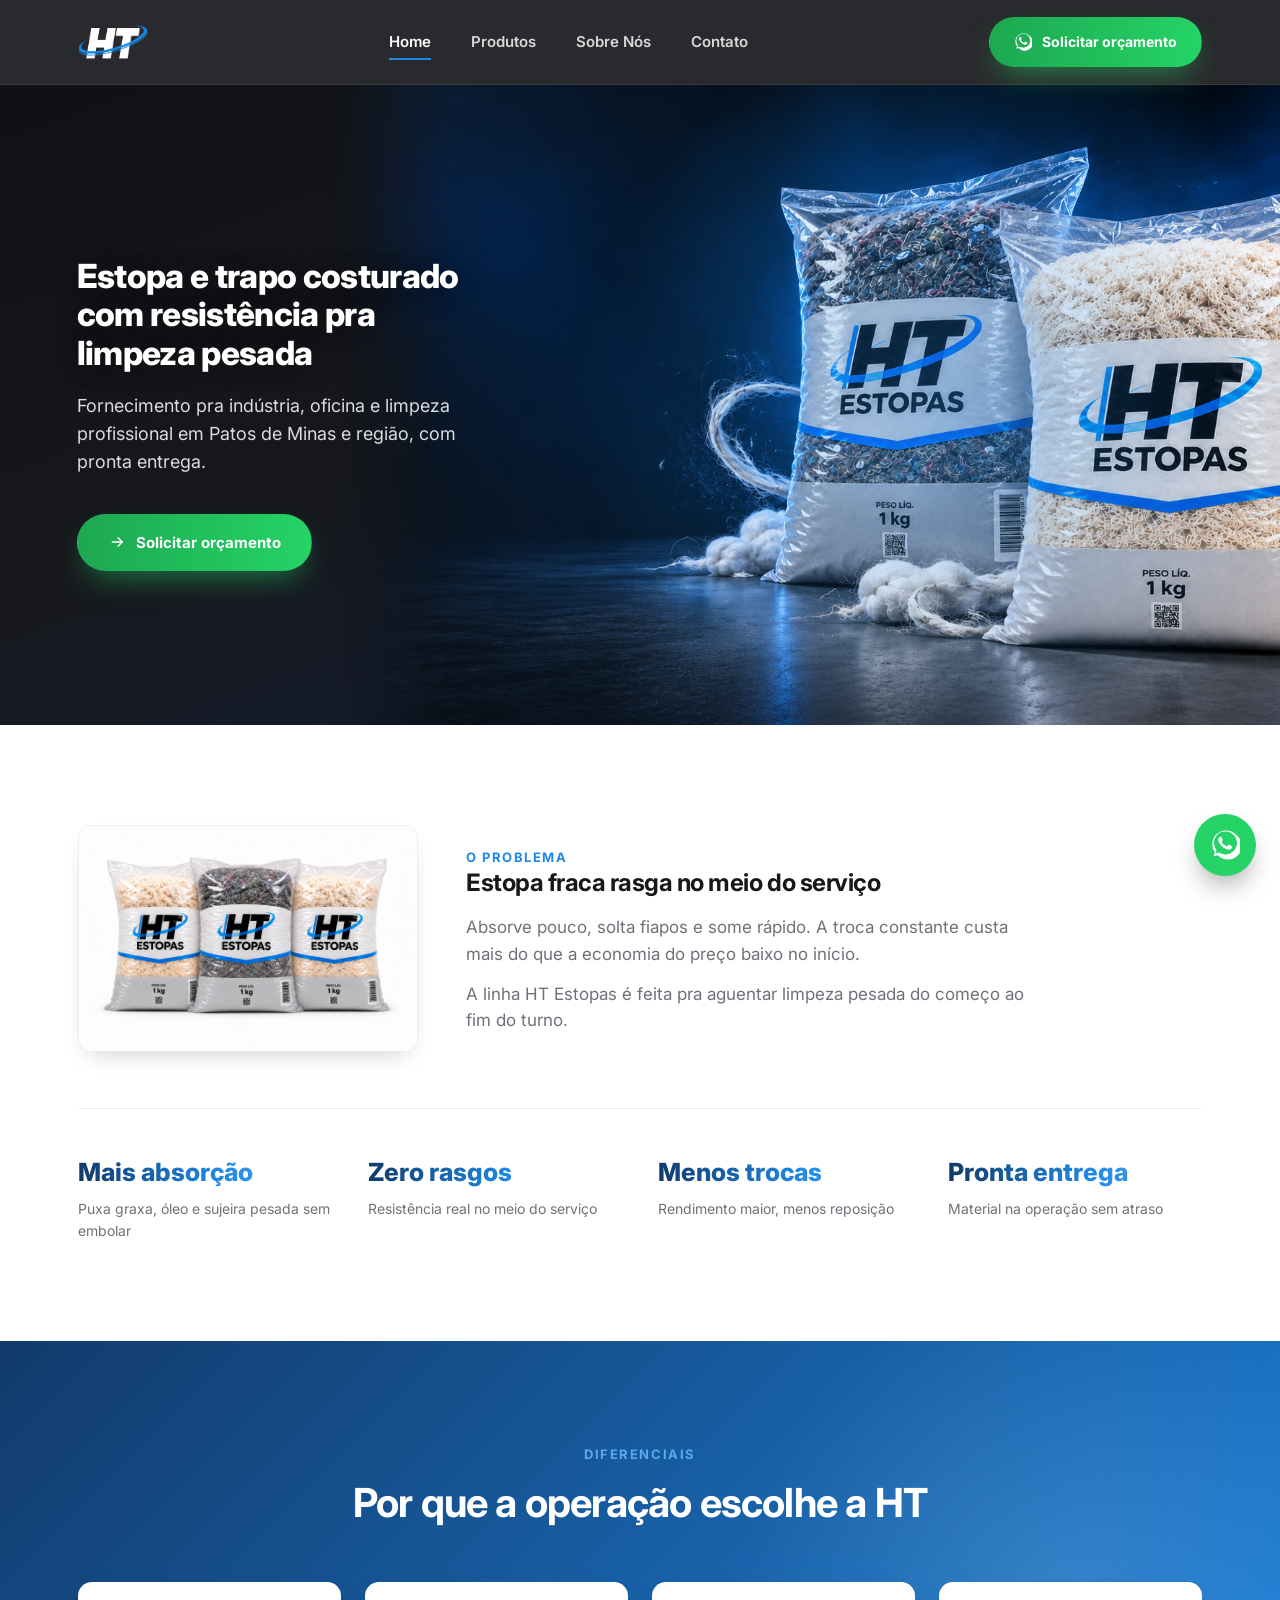
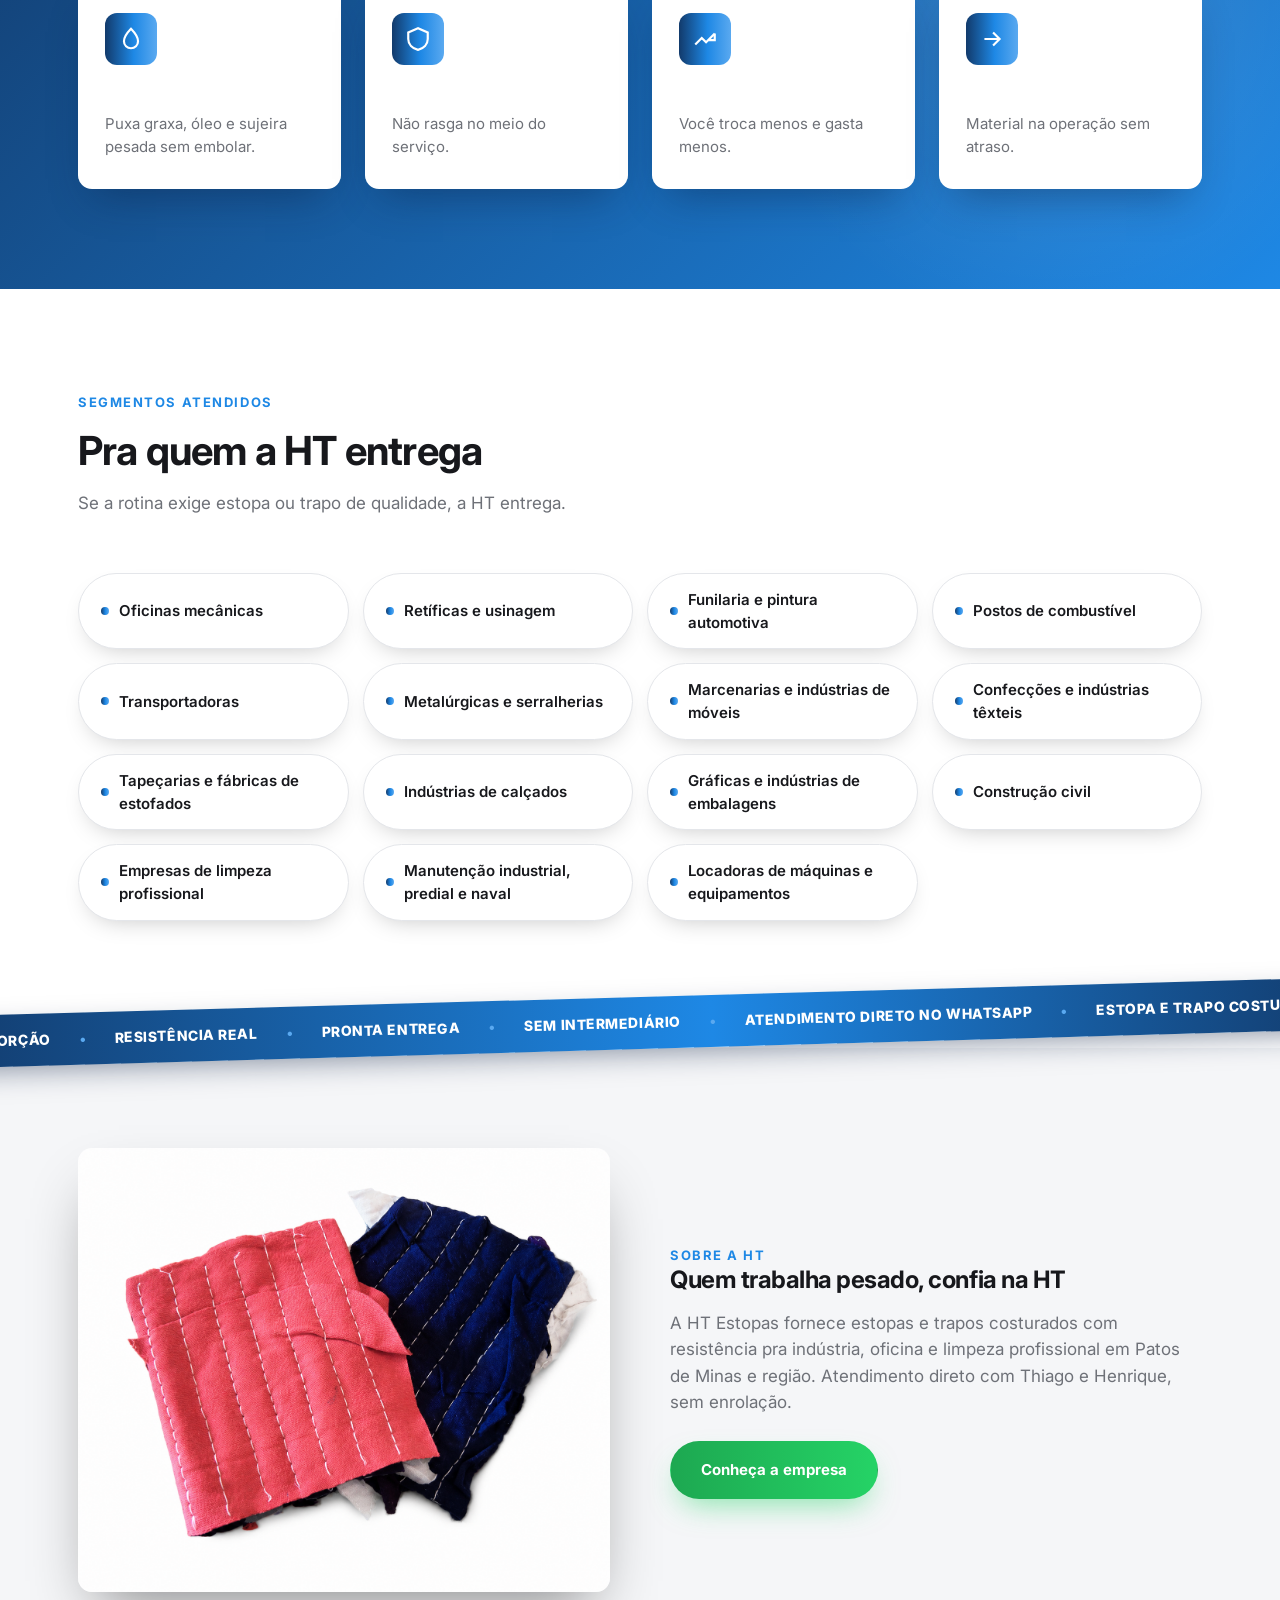
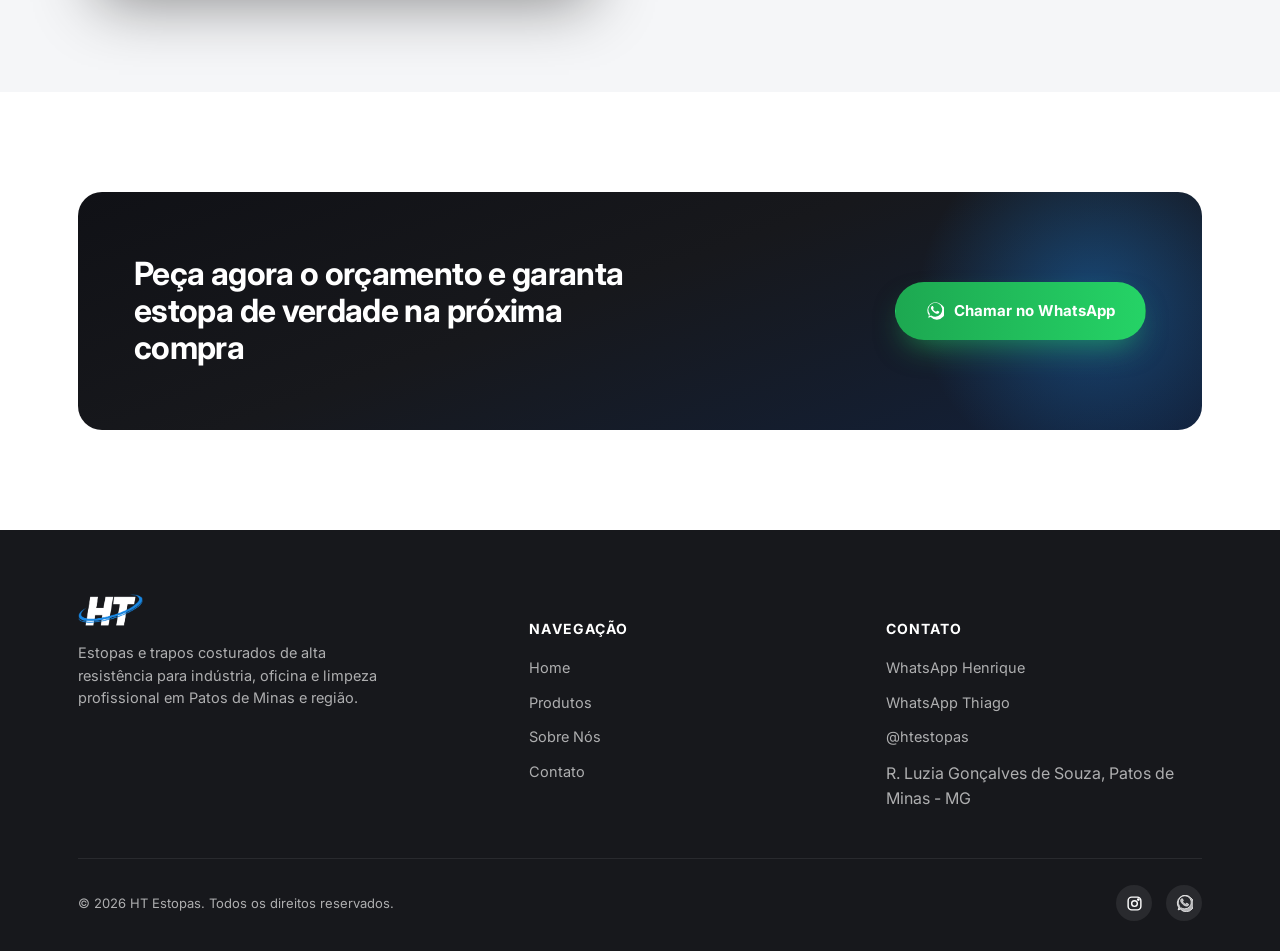
==== index.html @ 84891060 "Deixa botao Conheca a empresa verde, igual aos demais CTAs" ====
<!DOCTYPE html>
<html lang="pt-BR">
<head>
<meta charset="UTF-8">
<meta name="viewport" content="width=device-width, initial-scale=1.0">
<title>HT Estopas | Estopa e Trapo Costurado para Limpeza Pesada em Patos de Minas</title>
<meta name="description" content="Fornecimento de estopa e trapo costurado com resistência para limpeza pesada. Indústria, oficina e limpeza profissional em Patos de Minas e região, com pronta entrega.">
<link rel="icon" type="image/svg+xml" href="assets/img/logo.svg">
<link rel="preconnect" href="https://fonts.googleapis.com">
<link href="https://fonts.googleapis.com/css2?family=Inter:wght@400;500;600;700;800;900&display=swap" rel="stylesheet">
<link rel="stylesheet" href="assets/css/style.css">
</head>
<body>

<header class="site-header">
  <div class="container inner">
    <a href="index.html" class="brand"><img src="assets/img/logo-light.svg" alt="HT Estopas"></a>
    <nav class="nav-desktop">
      <a href="index.html" class="active">Home</a>
      <a href="produtos.html">Produtos</a>
      <a href="sobre.html">Sobre Nós</a>
      <a href="contato.html">Contato</a>
    </nav>
    <div class="header-actions">
      <a class="btn btn-primary" href="https://wa.me/5534992157741?text=Ol%C3%A1!%20Quero%20solicitar%20um%20or%C3%A7amento%20de%20estopa%2Ftrapo." target="_blank" rel="noopener">
        <svg viewBox="0 0 24 24" fill="currentColor"><path d="M20.5 3.5A11 11 0 0 0 3.9 17.8L3 21l3.3-.9A11 11 0 1 0 20.5 3.5Zm-8.4 16a9.1 9.1 0 0 1-4.6-1.3l-.3-.2-2.7.7.7-2.6-.2-.3a9.2 9.2 0 1 1 7.1 3.7Zm5-6.9c-.3-.1-1.6-.8-1.8-.9s-.4-.1-.6.1-.7.9-.9 1-.3.2-.6.1a7.4 7.4 0 0 1-2.2-1.3 8.1 8.1 0 0 1-1.5-1.9c-.2-.3 0-.5.1-.6l.4-.5.2-.4a.5.5 0 0 0 0-.5c-.1-.1-.6-1.5-.8-2s-.4-.4-.6-.4h-.5a1 1 0 0 0-.7.3 3 3 0 0 0-1 2.3c0 1.3 1 2.6 1.1 2.8s2 3 4.7 4.2a15 15 0 0 0 1.6.6 3.8 3.8 0 0 0 1.7.1c.5-.1 1.6-.6 1.8-1.3s.2-1.2.2-1.3-.2-.2-.5-.3Z"/></svg>
        Solicitar orçamento
      </a>
      <button class="nav-toggle" aria-label="Abrir menu">
        <svg viewBox="0 0 24 24" fill="none" stroke="currentColor" stroke-width="2"><path d="M3 6h18M3 12h18M3 18h18"/></svg>
      </button>
    </div>
  </div>
  <nav class="nav-mobile">
    <a href="index.html">Home</a>
    <a href="produtos.html">Produtos</a>
    <a href="sobre.html">Sobre Nós</a>
    <a href="contato.html">Contato</a>
    <a class="btn btn-primary" href="https://wa.me/5534992157741" target="_blank" rel="noopener">Falar no WhatsApp</a>
  </nav>
</header>

<section class="hero">
  <img class="hero-bg" src="assets/img/hero-produto.png" alt="Pacotes de Estopa HT Estopas, colorida e branca, 1kg">
  <div class="container inner">
    <h1>Estopa e trapo costurado<br>com resistência pra<br>limpeza pesada</h1>
    <p class="lead">Fornecimento pra indústria, oficina e limpeza profissional em Patos de Minas e região, com pronta entrega.</p>
    <div class="actions">
      <a class="btn btn-primary" href="https://wa.me/5534992157741?text=Ol%C3%A1!%20Quero%20solicitar%20um%20or%C3%A7amento%20de%20estopa%2Ftrapo." target="_blank" rel="noopener">
        <svg viewBox="0 0 24 24" fill="none" stroke="currentColor" stroke-width="2"><path d="M5 12h14M13 6l6 6-6 6"/></svg>
        Solicitar orçamento
      </a>
    </div>
  </div>
</section>

<section class="reveal">
  <div class="container">
    <div class="problem-top">
      <img class="problem-image-small" src="assets/img/estopas-trio.png" alt="Linha de estopas HT Estopas, colorida e branca, pacotes de 1kg">
      <div class="problem-copy">
        <span class="eyebrow">O problema</span>
        <h2>Estopa fraca rasga no meio do serviço</h2>
        <p>Absorve pouco, solta fiapos e some rápido. A troca constante custa mais do que a economia do preço baixo no início.</p>
        <p>A linha HT Estopas é feita pra aguentar limpeza pesada do começo ao fim do turno.</p>
      </div>
    </div>
    <div class="stat-row">
      <div class="stat-item">
        <div class="stat-num">Mais absorção</div>
        <div class="stat-label">Puxa graxa, óleo e sujeira pesada sem embolar</div>
      </div>
      <div class="stat-item">
        <div class="stat-num">Zero rasgos</div>
        <div class="stat-label">Resistência real no meio do serviço</div>
      </div>
      <div class="stat-item">
        <div class="stat-num">Menos trocas</div>
        <div class="stat-label">Rendimento maior, menos reposição</div>
      </div>
      <div class="stat-item">
        <div class="stat-num">Pronta entrega</div>
        <div class="stat-label">Material na operação sem atraso</div>
      </div>
    </div>
  </div>
</section>

<section class="section-blue reveal">
  <div class="container">
    <div class="section-head center">
      <span class="eyebrow">Diferenciais</span>
      <h2>Por que a operação escolhe a HT</h2>
    </div>
    <div class="grid-4">
      <div class="feature-card">
        <div class="feature-icon"><svg viewBox="0 0 24 24" fill="none" stroke="currentColor" stroke-width="2"><path d="M12 2.5s6.5 6.7 6.5 11.5a6.5 6.5 0 1 1-13 0C5.5 9.2 12 2.5 12 2.5Z"/></svg></div>
        <h3>Alta absorção</h3>
        <p>Puxa graxa, óleo e sujeira pesada sem embolar.</p>
      </div>
      <div class="feature-card">
        <div class="feature-icon"><svg viewBox="0 0 24 24" fill="none" stroke="currentColor" stroke-width="2"><path d="M12 2 3 6v6c0 5 3.8 8.7 9 10 5.2-1.3 9-5 9-10V6l-9-4Z"/></svg></div>
        <h3>Resistência de verdade</h3>
        <p>Não rasga no meio do serviço.</p>
      </div>
      <div class="feature-card">
        <div class="feature-icon"><svg viewBox="0 0 24 24" fill="none" stroke="currentColor" stroke-width="2"><path d="M3 17l6-6 4 4 8-8M21 7v6h-6"/></svg></div>
        <h3>Rendimento maior</h3>
        <p>Você troca menos e gasta menos.</p>
      </div>
      <div class="feature-card">
        <div class="feature-icon"><svg viewBox="0 0 24 24" fill="none" stroke="currentColor" stroke-width="2"><path d="M5 12h14M13 6l6 6-6 6"/></svg></div>
        <h3>Pronta entrega</h3>
        <p>Material na operação sem atraso.</p>
      </div>
    </div>
  </div>
</section>

<section class="reveal">
  <div class="container">
    <div class="section-head">
      <span class="eyebrow">Segmentos atendidos</span>
      <h2>Pra quem a HT entrega</h2>
      <p>Se a rotina exige estopa ou trapo de qualidade, a HT entrega.</p>
    </div>
    <div class="segmentos-list">
      <span class="segmento-chip"><span class="dot"></span> Oficinas mecânicas</span>
      <span class="segmento-chip"><span class="dot"></span> Retíficas e usinagem</span>
      <span class="segmento-chip"><span class="dot"></span> Funilaria e pintura automotiva</span>
      <span class="segmento-chip"><span class="dot"></span> Postos de combustível</span>
      <span class="segmento-chip"><span class="dot"></span> Transportadoras</span>
      <span class="segmento-chip"><span class="dot"></span> Metalúrgicas e serralherias</span>
      <span class="segmento-chip"><span class="dot"></span> Marcenarias e indústrias de móveis</span>
      <span class="segmento-chip"><span class="dot"></span> Confecções e indústrias têxteis</span>
      <span class="segmento-chip"><span class="dot"></span> Tapeçarias e fábricas de estofados</span>
      <span class="segmento-chip"><span class="dot"></span> Indústrias de calçados</span>
      <span class="segmento-chip"><span class="dot"></span> Gráficas e indústrias de embalagens</span>
      <span class="segmento-chip"><span class="dot"></span> Construção civil</span>
      <span class="segmento-chip"><span class="dot"></span> Empresas de limpeza profissional</span>
      <span class="segmento-chip"><span class="dot"></span> Manutenção industrial, predial e naval</span>
      <span class="segmento-chip"><span class="dot"></span> Locadoras de máquinas e equipamentos</span>
    </div>
  </div>
</section>

<div class="marquee-wrap">
  <div class="marquee-track">
    <span class="marquee-item">ALTA ABSORÇÃO</span>
    <span class="marquee-sep">•</span>
    <span class="marquee-item">RESISTÊNCIA REAL</span>
    <span class="marquee-sep">•</span>
    <span class="marquee-item">PRONTA ENTREGA</span>
    <span class="marquee-sep">•</span>
    <span class="marquee-item">SEM INTERMEDIÁRIO</span>
    <span class="marquee-sep">•</span>
    <span class="marquee-item">ATENDIMENTO DIRETO NO WHATSAPP</span>
    <span class="marquee-sep">•</span>
    <span class="marquee-item">ESTOPA E TRAPO COSTURADO</span>
    <span class="marquee-sep">•</span>
    <span class="marquee-item">PATOS DE MINAS E REGIÃO</span>
    <span class="marquee-sep">•</span>
    <span class="marquee-item">ALTA ABSORÇÃO</span>
    <span class="marquee-sep">•</span>
    <span class="marquee-item">RESISTÊNCIA REAL</span>
    <span class="marquee-sep">•</span>
    <span class="marquee-item">PRONTA ENTREGA</span>
    <span class="marquee-sep">•</span>
    <span class="marquee-item">SEM INTERMEDIÁRIO</span>
    <span class="marquee-sep">•</span>
    <span class="marquee-item">ATENDIMENTO DIRETO NO WHATSAPP</span>
    <span class="marquee-sep">•</span>
    <span class="marquee-item">ESTOPA E TRAPO COSTURADO</span>
    <span class="marquee-sep">•</span>
    <span class="marquee-item">PATOS DE MINAS E REGIÃO</span>
    <span class="marquee-sep">•</span>
  </div>
</div>

<section class="section-alt reveal">
  <div class="container about-teaser">
    <img src="assets/img/produtos/trapo-costurado-1.png" alt="Trapo costurado HT">
    <div>
      <span class="eyebrow">Sobre a HT</span>
      <h2>Quem trabalha pesado, confia na HT</h2>
      <p style="margin-top:16px;color:var(--chumbo);font-size:17px;">A HT Estopas fornece estopas e trapos costurados com resistência pra indústria, oficina e limpeza profissional em Patos de Minas e região. Atendimento direto com Thiago e Henrique, sem enrolação.</p>
      <a class="btn btn-primary" style="margin-top:26px;" href="sobre.html">Conheça a empresa</a>
    </div>
  </div>
</section>

<section class="reveal">
  <div class="container">
    <div class="cta-band">
      <h2>Peça agora o orçamento e garanta estopa de verdade na próxima compra</h2>
      <a class="btn btn-primary" href="https://wa.me/5534992157741?text=Ol%C3%A1!%20Quero%20solicitar%20um%20or%C3%A7amento%20de%20estopa%2Ftrapo." target="_blank" rel="noopener">
        <svg viewBox="0 0 24 24" fill="currentColor"><path d="M20.5 3.5A11 11 0 0 0 3.9 17.8L3 21l3.3-.9A11 11 0 1 0 20.5 3.5Zm-8.4 16a9.1 9.1 0 0 1-4.6-1.3l-.3-.2-2.7.7.7-2.6-.2-.3a9.2 9.2 0 1 1 7.1 3.7Zm5-6.9c-.3-.1-1.6-.8-1.8-.9s-.4-.1-.6.1-.7.9-.9 1-.3.2-.6.1a7.4 7.4 0 0 1-2.2-1.3 8.1 8.1 0 0 1-1.5-1.9c-.2-.3 0-.5.1-.6l.4-.5.2-.4a.5.5 0 0 0 0-.5c-.1-.1-.6-1.5-.8-2s-.4-.4-.6-.4h-.5a1 1 0 0 0-.7.3 3 3 0 0 0-1 2.3c0 1.3 1 2.6 1.1 2.8s2 3 4.7 4.2a15 15 0 0 0 1.6.6 3.8 3.8 0 0 0 1.7.1c.5-.1 1.6-.6 1.8-1.3s.2-1.2.2-1.3-.2-.2-.5-.3Z"/></svg>
        Chamar no WhatsApp
      </a>
    </div>
  </div>
</section>

<footer class="site-footer">
  <div class="container">
    <div class="footer-top">
      <div class="footer-brand">
        <img src="assets/img/logo-light.svg" alt="HT Estopas">
        <p>Estopas e trapos costurados de alta resistência para indústria, oficina e limpeza profissional em Patos de Minas e região.</p>
      </div>
      <div class="footer-col">
        <h5>Navegação</h5>
        <a href="index.html">Home</a>
        <a href="produtos.html">Produtos</a>
        <a href="sobre.html">Sobre Nós</a>
        <a href="contato.html">Contato</a>
      </div>
      <div class="footer-col">
        <h5>Contato</h5>
        <a href="https://wa.me/5534992157741" target="_blank" rel="noopener">WhatsApp Henrique</a>
        <a href="https://wa.me/5534999308683" target="_blank" rel="noopener">WhatsApp Thiago</a>
        <a href="https://instagram.com/htestopas" target="_blank" rel="noopener">@htestopas</a>
        <span>R. Luzia Gonçalves de Souza, Patos de Minas - MG</span>
      </div>
    </div>
    <div class="footer-bottom">
      <span>&copy; <span id="year"></span> HT Estopas. Todos os direitos reservados.</span>
      <div class="footer-social">
        <a href="https://instagram.com/htestopas" target="_blank" rel="noopener" aria-label="Instagram">
          <svg viewBox="0 0 24 24" fill="none" stroke="currentColor" stroke-width="2"><rect x="3" y="3" width="18" height="18" rx="5"/><circle cx="12" cy="12" r="4"/><circle cx="17.5" cy="6.5" r="1"/></svg>
        </a>
        <a href="https://wa.me/5534992157741" target="_blank" rel="noopener" aria-label="WhatsApp">
          <svg viewBox="0 0 24 24" fill="currentColor"><path d="M20.5 3.5A11 11 0 0 0 3.9 17.8L3 21l3.3-.9A11 11 0 1 0 20.5 3.5Zm-8.4 16a9.1 9.1 0 0 1-4.6-1.3l-.3-.2-2.7.7.7-2.6-.2-.3a9.2 9.2 0 1 1 7.1 3.7Zm5-6.9c-.3-.1-1.6-.8-1.8-.9s-.4-.1-.6.1-.7.9-.9 1-.3.2-.6.1a7.4 7.4 0 0 1-2.2-1.3 8.1 8.1 0 0 1-1.5-1.9c-.2-.3 0-.5.1-.6l.4-.5.2-.4a.5.5 0 0 0 0-.5c-.1-.1-.6-1.5-.8-2s-.4-.4-.6-.4h-.5a1 1 0 0 0-.7.3 3 3 0 0 0-1 2.3c0 1.3 1 2.6 1.1 2.8s2 3 4.7 4.2a15 15 0 0 0 1.6.6 3.8 3.8 0 0 0 1.7.1c.5-.1 1.6-.6 1.8-1.3s.2-1.2.2-1.3-.2-.2-.5-.3Z"/></svg>
        </a>
      </div>
    </div>
  </div>
</footer>

<a class="wa-float" href="https://wa.me/5534992157741?text=Ol%C3%A1!%20Quero%20solicitar%20um%20or%C3%A7amento." target="_blank" rel="noopener" aria-label="Falar no WhatsApp">
  <svg viewBox="0 0 24 24"><path d="M20.5 3.5A11 11 0 0 0 3.9 17.8L3 21l3.3-.9A11 11 0 1 0 20.5 3.5Zm-8.4 16a9.1 9.1 0 0 1-4.6-1.3l-.3-.2-2.7.7.7-2.6-.2-.3a9.2 9.2 0 1 1 7.1 3.7Zm5-6.9c-.3-.1-1.6-.8-1.8-.9s-.4-.1-.6.1-.7.9-.9 1-.3.2-.6.1a7.4 7.4 0 0 1-2.2-1.3 8.1 8.1 0 0 1-1.5-1.9c-.2-.3 0-.5.1-.6l.4-.5.2-.4a.5.5 0 0 0 0-.5c-.1-.1-.6-1.5-.8-2s-.4-.4-.6-.4h-.5a1 1 0 0 0-.7.3 3 3 0 0 0-1 2.3c0 1.3 1 2.6 1.1 2.8s2 3 4.7 4.2a15 15 0 0 0 1.6.6 3.8 3.8 0 0 0 1.7.1c.5-.1 1.6-.6 1.8-1.3s.2-1.2.2-1.3-.2-.2-.5-.3Z"/></svg>
</a>

<script src="assets/js/main.js"></script>
<script>document.getElementById("year").textContent = new Date().getFullYear();</script>
</body>
</html>
---- assets/css/style.css ----
/* ===== HT Estopas: Design System ===== */
:root {
  --azul-ht: #1E88E5;
  --azul-profundo: #123A6B;
  --azul-claro: #5AA9F0;
  --grafite: #17181C;
  --grafite-2: #1F2127;
  --grafite-3: #2A2D35;
  --chumbo: #6E7178;
  --gelo: #D9DCE1;
  --branco: #FFFFFF;

  --gradient-swoosh: linear-gradient(90deg, var(--azul-profundo) 0%, var(--azul-ht) 55%, var(--azul-claro) 100%);
  --gradient-dark: linear-gradient(160deg, #101116 0%, #17181C 45%, #12213b 100%);

  --font: "Inter", "Segoe UI", Arial, Helvetica, sans-serif;

  --container: 1180px;
  --radius: 14px;
  --shadow-lg: 0 30px 60px -20px rgba(0,0,0,.45);
  --shadow-sm: 0 10px 24px -12px rgba(0,0,0,.25);
}

* { box-sizing: border-box; }

/* Evita que colunas de grid forcem overflow horizontal em telas estreitas */
.grid-4 > *, .grid-3 > *, .people-grid > *, .values-strip > *,
.contact-grid > *, .footer-top > *, .about-teaser > *,
.attr-row > *, .product-line > *, .product-gallery, .product-gallery > * {
  min-width: 0;
}
html { scroll-behavior: smooth; }
body {
  margin: 0;
  font-family: var(--font);
  color: var(--grafite);
  background: var(--branco);
  -webkit-font-smoothing: antialiased;
  line-height: 1.55;
  overflow-x: hidden;
}
img { max-width: 100%; display: block; }
a { color: inherit; text-decoration: none; }
ul { list-style: none; margin: 0; padding: 0; }
h1, h2, h3, h4 { margin: 0; line-height: 1.15; letter-spacing: -0.02em; }
p { margin: 0; }

.container {
  max-width: var(--container);
  margin: 0 auto;
  padding: 0 28px;
}

.eyebrow {
  display: inline-flex;
  align-items: center;
  gap: 8px;
  font-size: 13px;
  font-weight: 700;
  letter-spacing: .12em;
  text-transform: uppercase;
  color: var(--azul-ht);
}
/* ===== Buttons ===== */
.btn {
  display: inline-flex;
  align-items: center;
  gap: 10px;
  padding: 16px 30px;
  border-radius: 999px;
  font-weight: 700;
  font-size: 15px;
  border: 1px solid transparent;
  cursor: pointer;
  transition: transform .25s ease, box-shadow .25s ease, background .25s ease, color .25s ease, border-color .25s ease;
  white-space: nowrap;
}
.btn-primary {
  background: linear-gradient(90deg, #1DA851 0%, #25D366 100%);
  color: #fff;
  box-shadow: 0 14px 30px -10px rgba(37,211,102,.55);
}
.btn-primary:hover { transform: translateY(-2px); box-shadow: 0 18px 36px -10px rgba(37,211,102,.65); }
.btn-ghost {
  background: transparent;
  color: var(--branco);
  border-color: rgba(255,255,255,.35);
}
.btn-ghost:hover { border-color: #fff; background: rgba(255,255,255,.08); }
.btn-dark {
  background: var(--grafite);
  color: #fff;
}
.btn-dark:hover { transform: translateY(-2px); background: #000; }
.btn svg { width: 18px; height: 18px; flex: none; }

/* ===== Header ===== */
.site-header {
  position: sticky;
  top: 0;
  z-index: 100;
  background: rgba(23,24,28,.92);
  backdrop-filter: blur(10px);
  border-bottom: 1px solid rgba(255,255,255,.08);
}
.site-header .inner {
  display: flex;
  align-items: center;
  justify-content: space-between;
  height: 84px;
}
.brand { display: flex; align-items: center; gap: 10px; }
.brand img { height: 34px; width: auto; }
.brand span { display:none; }

.nav-desktop { display: flex; align-items: center; gap: 40px; }
.nav-desktop a {
  color: rgba(255,255,255,.82);
  font-weight: 600;
  font-size: 15px;
  position: relative;
  padding: 6px 0;
}
.nav-desktop a::after {
  content: "";
  position: absolute;
  left: 0; bottom: 0;
  width: 0%; height: 2px;
  background: var(--azul-ht);
  transition: width .25s ease;
}
.nav-desktop a:hover::after,
.nav-desktop a.active::after { width: 100%; }
.nav-desktop a.active { color: #fff; }

.header-actions { display: flex; align-items: center; gap: 18px; }
.header-actions .btn-primary { padding: 13px 24px; font-size: 14px; }

.nav-toggle {
  display: none;
  background: none;
  border: none;
  color: #fff;
  cursor: pointer;
  padding: 6px;
}
.nav-toggle svg { width: 28px; height: 28px; }

.nav-mobile {
  display: none;
  flex-direction: column;
  background: var(--grafite);
  border-top: 1px solid rgba(255,255,255,.08);
  padding: 10px 28px 26px;
}
.nav-mobile.open { display: flex; }
.nav-mobile a {
  color: rgba(255,255,255,.85);
  font-weight: 600;
  padding: 14px 0;
  border-bottom: 1px solid rgba(255,255,255,.07);
}
.nav-mobile .btn { margin-top: 16px; justify-content: center; }

/* ===== Hero ===== */
.hero {
  position: relative;
  background: var(--gradient-dark);
  color: #fff;
  overflow: hidden;
  padding: 150px 0;
  min-height: 640px;
  display: flex;
  align-items: center;
}
.hero-bg {
  position: absolute;
  top: 0;
  right: 0;
  bottom: 0;
  width: 74%;
  height: 100%;
  object-fit: cover;
  object-position: center;
  z-index: 0;
  -webkit-mask-image: linear-gradient(90deg, transparent 0%, #000 12%);
  mask-image: linear-gradient(90deg, transparent 0%, #000 12%);
}
.hero::before {
  content: "";
  position: absolute;
  inset: -20% -10% auto auto;
  width: 900px;
  height: 900px;
  background: radial-gradient(circle, rgba(30,136,229,.35), transparent 60%);
  pointer-events: none;
  z-index: 1;
}
.hero .container {
  max-width: none;
  margin: 0;
  padding-left: clamp(28px, 6vw, 96px);
  padding-right: 28px;
}
.hero .inner {
  position: relative;
  z-index: 2;
  max-width: 520px;
}
.hero h1 {
  font-size: clamp(26px, 2.6vw, 34px);
  font-weight: 800;
  margin: 18px 0 20px;
  text-shadow: 0 4px 24px rgba(0,0,0,.35);
}
.hero .lead {
  font-size: 18px;
  color: var(--gelo);
  max-width: 460px;
  margin-bottom: 38px;
}
.hero .actions { display: flex; gap: 16px; flex-wrap: wrap; }

/* ===== Sections ===== */
section { padding: 100px 0; }
.section-alt { background: #F5F6F8; }
.section-dark { background: var(--grafite); color: #fff; }
.section-blue {
  position: relative;
  background: linear-gradient(135deg, var(--azul-profundo) 0%, var(--azul-ht) 100%);
  color: #fff;
  overflow: hidden;
}
.section-blue::before {
  content: "";
  position: absolute;
  inset: -15% -10% auto auto;
  width: 700px;
  height: 700px;
  background: radial-gradient(circle, rgba(255,255,255,.12), transparent 65%);
  pointer-events: none;
}
.section-blue .section-head,
.section-blue .container { position: relative; z-index: 1; }
.section-blue .eyebrow { color: var(--azul-claro); }
.section-blue .section-head h2 { color: #fff; }
.section-blue .section-head p { color: rgba(255,255,255,.75); }
.section-blue .feature-card {
  background: #fff;
  border-color: transparent;
  box-shadow: 0 20px 40px -16px rgba(9,30,66,.45);
}
.section-blue .feature-card:hover { box-shadow: 0 26px 48px -16px rgba(9,30,66,.55); }
.section-blue .value-item { border-left-color: var(--azul-claro); }
.section-blue .value-item h4 { color: #fff; }
.section-blue .value-item p { color: rgba(255,255,255,.75); }

.section-head {
  max-width: 640px;
  margin: 0 0 56px;
}
.section-head.center { margin-inline: auto; text-align: center; }
.section-head h2 {
  font-size: clamp(28px, 3.4vw, 40px);
  margin-top: 14px;
}
.section-head p {
  margin-top: 16px;
  font-size: 17px;
  color: var(--chumbo);
}
.section-dark .section-head p { color: rgba(255,255,255,.7); }

/* Problem / stat band */
.problem-top {
  display: grid;
  grid-template-columns: 340px 1fr;
  gap: 48px;
  align-items: center;
}
.problem-image-small {
  width: 100%;
  border-radius: var(--radius);
  box-shadow: var(--shadow-sm);
  border: 1px solid #ECEDEF;
}
.problem-copy {
  max-width: 560px;
}
.problem-copy p { color: var(--chumbo); font-size: 17px; margin-top: 18px; }
.problem-copy p + p { margin-top: 14px; }

.stat-row {
  display: flex;
  flex-wrap: wrap;
  gap: 36px;
  margin-top: 56px;
  padding-top: 44px;
  border-top: 1px solid #ECEDEF;
}
.stat-item { flex: 1 1 220px; }
.stat-num {
  font-size: 25px;
  font-weight: 800;
  background: var(--gradient-swoosh);
  -webkit-background-clip: text;
  background-clip: text;
  color: transparent;
}
.stat-label { font-size: 14px; color: var(--chumbo); margin-top: 6px; }

/* Feature / diferenciais grid */
.grid-4 {
  display: grid;
  grid-template-columns: repeat(4, 1fr);
  gap: 24px;
}
.grid-3 {
  display: grid;
  grid-template-columns: repeat(3, 1fr);
  gap: 24px;
}
.feature-card {
  background: var(--branco);
  border: 1px solid #ECEDEF;
  border-radius: var(--radius);
  padding: 30px 26px;
  transition: transform .25s ease, box-shadow .25s ease, border-color .25s ease;
}
.feature-card:hover {
  transform: translateY(-6px);
  box-shadow: var(--shadow-sm);
  border-color: rgba(30,136,229,.3);
}
.feature-icon {
  width: 52px; height: 52px;
  border-radius: 12px;
  background: var(--gradient-swoosh);
  display: flex; align-items: center; justify-content: center;
  margin-bottom: 18px;
}
.feature-icon svg { width: 26px; height: 26px; stroke: #fff; }
.feature-card h3 { font-size: 18px; margin-bottom: 8px; }
.feature-card p { font-size: 15px; color: var(--chumbo); }

.section-dark .feature-card {
  background: var(--grafite-2);
  border-color: rgba(255,255,255,.08);
}
.section-dark .feature-card p { color: rgba(255,255,255,.65); }

/* Segmentos */
.segmentos-list {
  display: grid;
  grid-template-columns: repeat(auto-fill, minmax(260px, 1fr));
  gap: 14px;
  margin-top: 30px;
}
.segmento-chip {
  display: flex;
  align-items: center;
  gap: 10px;
  padding: 14px 22px;
  border-radius: 999px;
  background: var(--branco);
  border: 1px solid #E4E6EA;
  font-weight: 600;
  font-size: 15px;
  box-shadow: var(--shadow-sm);
}
.segmento-chip .dot { flex: none; }
.segmento-chip .dot {
  width: 8px; height: 8px; border-radius: 50%;
  background: var(--gradient-swoosh);
}

.section-divider {
  display: block;
  height: 3px;
  width: 100%;
  border-radius: 3px;
  background: var(--gradient-swoosh);
  opacity: .6;
}

/* Marquee ticker */
.marquee-wrap {
  position: relative;
  z-index: 3;
  width: 112%;
  left: -6%;
  margin: -24px 0 0;
  transform: rotate(-1.6deg);
  background: linear-gradient(90deg, var(--azul-profundo) 0%, var(--azul-ht) 55%, var(--azul-profundo) 100%);
  box-shadow: 0 10px 30px -8px rgba(9,30,66,.5);
  overflow: hidden;
  padding: 15px 0;
}
.marquee-track {
  display: flex;
  align-items: center;
  width: max-content;
  gap: 28px;
  animation: marquee-scroll 28s linear infinite;
}
.marquee-item {
  font-weight: 800;
  text-transform: uppercase;
  letter-spacing: .04em;
  font-size: 14px;
  color: #fff;
  white-space: nowrap;
}
.marquee-sep {
  color: var(--azul-claro);
  font-size: 14px;
}
@keyframes marquee-scroll {
  from { transform: translateX(0); }
  to { transform: translateX(-50%); }
}
@media (prefers-reduced-motion: reduce) {
  .marquee-track { animation: none; }
}

/* Sobre teaser */
.about-teaser {
  display: grid;
  grid-template-columns: 1fr 1fr;
  gap: 60px;
  align-items: center;
}
.about-teaser img {
  border-radius: var(--radius);
  box-shadow: var(--shadow-lg);
}

/* CTA band */
.cta-band {
  background: var(--gradient-dark);
  color: #fff;
  border-radius: 24px;
  padding: 64px 56px;
  display: flex;
  align-items: center;
  justify-content: space-between;
  gap: 40px;
  flex-wrap: wrap;
  position: relative;
  overflow: hidden;
}
.cta-band::before {
  content: "";
  position: absolute;
  right: -80px; top: -80px;
  width: 380px; height: 380px;
  background: radial-gradient(circle, rgba(30,136,229,.4), transparent 65%);
}
.cta-band h2 { font-size: clamp(24px, 3vw, 32px); position: relative; z-index: 1; max-width: 520px; }
.cta-band .btn { position: relative; z-index: 1; }

/* Produtos page */
.product-line {
  display: grid;
  grid-template-columns: .9fr 1.1fr;
  gap: 56px;
  align-items: center;
  padding: 70px 0;
  border-bottom: 1px solid #ECEDEF;
}
.product-line:last-child { border-bottom: none; }
.product-line.reverse { grid-template-columns: 1.1fr .9fr; }
.product-line.reverse .product-gallery { order: 2; }
.product-line.reverse .product-copy { order: 1; }

.product-gallery {
  display: grid;
  grid-template-columns: repeat(3, 1fr);
  gap: 14px;
}
.product-gallery img {
  border-radius: 12px;
  box-shadow: var(--shadow-sm);
  aspect-ratio: 1/1;
  object-fit: contain;
  background: #fff;
  border: 1px solid #ECEDEF;
  padding: 10px;
}
.product-gallery a.item { display:block; }

.product-copy h3 { font-size: 28px; margin-bottom: 14px; }
.product-copy p { color: var(--chumbo); font-size: 16px; margin-bottom: 20px; }
.product-copy .tags { display:flex; flex-wrap: wrap; gap: 10px; margin-bottom: 26px; }
.product-copy .tag {
  background: #F0F4FA; color: var(--azul-profundo);
  font-size: 13px; font-weight: 700;
  padding: 8px 14px; border-radius: 999px;
}

.attr-row {
  display: grid;
  grid-template-columns: repeat(4, 1fr);
  gap: 20px;
  margin-top: 20px;
}
.attr-item {
  text-align: center;
  padding: 26px 16px;
  background: var(--branco);
  border-radius: var(--radius);
  border: 1px solid #ECEDEF;
}
.attr-item svg { width: 30px; height: 30px; stroke: var(--azul-ht); margin: 0 auto 12px; }
.attr-item span { font-weight: 700; font-size: 14.5px; display:block; }

/* Sobre page */
.people-grid {
  display: grid;
  grid-template-columns: repeat(2, 1fr);
  gap: 28px;
  margin-top: 40px;
}
.people-card {
  background: var(--branco);
  border: 1px solid #ECEDEF;
  border-radius: var(--radius);
  padding: 34px 28px;
  display: flex;
  gap: 20px;
  align-items: flex-start;
}
.avatar {
  width: 58px; height: 58px;
  border-radius: 50%;
  background: var(--gradient-swoosh);
  color: #fff;
  display: flex; align-items:center; justify-content:center;
  font-weight: 800; font-size: 20px;
  flex: none;
}
.people-card h4 { font-size: 18px; margin-bottom: 4px; }
.people-card p { color: var(--chumbo); font-size: 14.5px; }
.people-card a { color: var(--azul-ht); font-weight: 700; font-size: 14.5px; }

.values-strip {
  display: grid;
  grid-template-columns: repeat(3, 1fr);
  gap: 24px;
  margin-top: 40px;
}
.value-item { padding-left: 20px; border-left: 3px solid var(--azul-ht); }
.value-item h4 { font-size: 17px; margin-bottom: 8px; }
.value-item p { color: var(--chumbo); font-size: 15px; }

/* Contato page */
.contact-grid {
  display: grid;
  grid-template-columns: 1fr 1fr;
  gap: 60px;
  align-items: start;
}
.contact-card {
  background: var(--branco);
  border: 1px solid #ECEDEF;
  border-radius: var(--radius);
  padding: 30px;
  display: flex;
  gap: 20px;
  align-items: center;
  box-shadow: var(--shadow-sm);
  margin-bottom: 20px;
  transition: transform .2s ease, box-shadow .2s ease;
}
.contact-card.link:hover { transform: translateY(-4px); box-shadow: var(--shadow-lg); }
.contact-card .icon {
  width: 52px; height: 52px; border-radius: 12px;
  background: var(--gradient-swoosh);
  display: flex; align-items:center; justify-content:center;
  flex: none;
}
.contact-card .icon svg { width: 26px; height: 26px; stroke: #fff; }
.contact-card h4 { font-size: 16px; margin-bottom: 4px; }
.contact-card p, .contact-card span { color: var(--chumbo); font-size: 15px; }
.contact-card strong { display:block; font-size: 17px; color: var(--grafite); }

.map-wrap {
  border-radius: var(--radius);
  overflow: hidden;
  border: 1px solid #ECEDEF;
  box-shadow: var(--shadow-sm);
  height: 100%;
  min-height: 420px;
}
.map-wrap iframe { width: 100%; height: 100%; min-height: 420px; border: 0; display:block; }

/* Floating WhatsApp */
.wa-float {
  position: fixed;
  right: 24px;
  bottom: 24px;
  z-index: 200;
  width: 62px; height: 62px;
  border-radius: 50%;
  background: #25D366;
  display: flex; align-items:center; justify-content:center;
  box-shadow: 0 14px 28px -8px rgba(0,0,0,.4);
  transition: transform .25s ease;
}
.wa-float:hover { transform: scale(1.08); }
.wa-float svg { width: 30px; height: 30px; fill: #fff; }

/* Footer */
.site-footer {
  background: var(--grafite);
  color: rgba(255,255,255,.65);
  padding: 64px 0 30px;
}
.footer-top {
  display: grid;
  grid-template-columns: 1.3fr 1fr 1fr;
  gap: 40px;
  padding-bottom: 48px;
  border-bottom: 1px solid rgba(255,255,255,.08);
}
.footer-brand img { height: 32px; margin-bottom: 16px; }
.footer-brand p { font-size: 14.5px; max-width: 300px; }
.footer-col h5 {
  color: #fff; font-size: 14px; text-transform: uppercase;
  letter-spacing: .08em; margin-bottom: 18px;
}
.footer-col a, .footer-col li { display:block; font-size: 14.5px; margin-bottom: 12px; }
.footer-col a:hover { color: #fff; }
.footer-bottom {
  display:flex; justify-content: space-between; align-items:center;
  padding-top: 26px; font-size: 13px; flex-wrap: wrap; gap: 10px;
}
.footer-social { display:flex; gap: 14px; }
.footer-social a {
  width: 36px; height: 36px; border-radius: 50%;
  background: rgba(255,255,255,.08);
  display:flex; align-items:center; justify-content:center;
}
.footer-social a:hover { background: var(--azul-ht); }
.footer-social svg { width: 17px; height: 17px; stroke: #fff; }

/* Breadcrumb / page hero (inner pages) */
.page-hero {
  background: var(--gradient-dark);
  color: #fff;
  padding: 74px 0 84px;
  position: relative;
  overflow: hidden;
}
.page-hero::before {
  content: "";
  position: absolute;
  right: -10%;
  top: -40%;
  width: 600px; height: 600px;
  background: radial-gradient(circle, rgba(30,136,229,.3), transparent 65%);
}
.page-hero .inner { position: relative; z-index: 1; max-width: 700px; }
.page-hero h1 { font-size: clamp(30px, 4.2vw, 44px); margin-top: 14px; }
.page-hero p { color: var(--gelo); font-size: 17px; margin-top: 16px; max-width: 560px; }

/* Reveal animation */
.reveal { opacity: 0; transform: translateY(24px); transition: opacity .7s ease, transform .7s ease; }
.reveal.in { opacity: 1; transform: translateY(0); }

/* ===== Responsive ===== */
@media (max-width: 980px) {
  .nav-desktop, .header-actions .btn-primary { display: none; }
  .nav-toggle { display: inline-flex; }
  .about-teaser, .contact-grid { grid-template-columns: 1fr; }
  .problem-top { grid-template-columns: 1fr; gap: 28px; }
  .problem-image-small { max-width: 320px; }
  .problem-copy { max-width: 100%; }
  .grid-4 { grid-template-columns: repeat(2, 1fr); }
  .grid-3 { grid-template-columns: 1fr; }
  .segmentos-list { grid-template-columns: repeat(auto-fill, minmax(220px, 1fr)); }
  .product-line, .product-line.reverse { grid-template-columns: 1fr; }
  .product-line.reverse .product-gallery,
  .product-line.reverse .product-copy { order: initial; }
  .attr-row { grid-template-columns: repeat(2, 1fr); }
  .people-grid, .values-strip { grid-template-columns: 1fr; }
  .footer-top { grid-template-columns: 1fr; }
  .hero-bg { width: 78%; -webkit-mask-image: linear-gradient(90deg, transparent 0%, #000 18%); mask-image: linear-gradient(90deg, transparent 0%, #000 18%); }
  .hero .inner { max-width: 400px; }
  .hero .container { padding-left: clamp(24px, 5vw, 60px); }
  .cta-band { padding: 44px 30px; }
}
@media (max-width: 560px) {
  section { padding: 70px 0; }
  .hero { padding: 90px 0 100px; min-height: 560px; }
  .hero-bg { width: 100%; opacity: .3; object-position: 78% center; -webkit-mask-image: linear-gradient(180deg, transparent 0%, #000 45%); mask-image: linear-gradient(180deg, transparent 0%, #000 45%); }
  .hero .inner { max-width: 100%; }
  .btn { padding: 14px 22px; font-size: 14px; }
  .product-gallery { grid-template-columns: repeat(2, 1fr); }
  .segmentos-list { grid-template-columns: 1fr; }
  .stat-num { font-size: 21px; }
  .stat-row { gap: 26px; margin-top: 40px; padding-top: 32px; }
  .problem-image-small { max-width: 220px; }
}
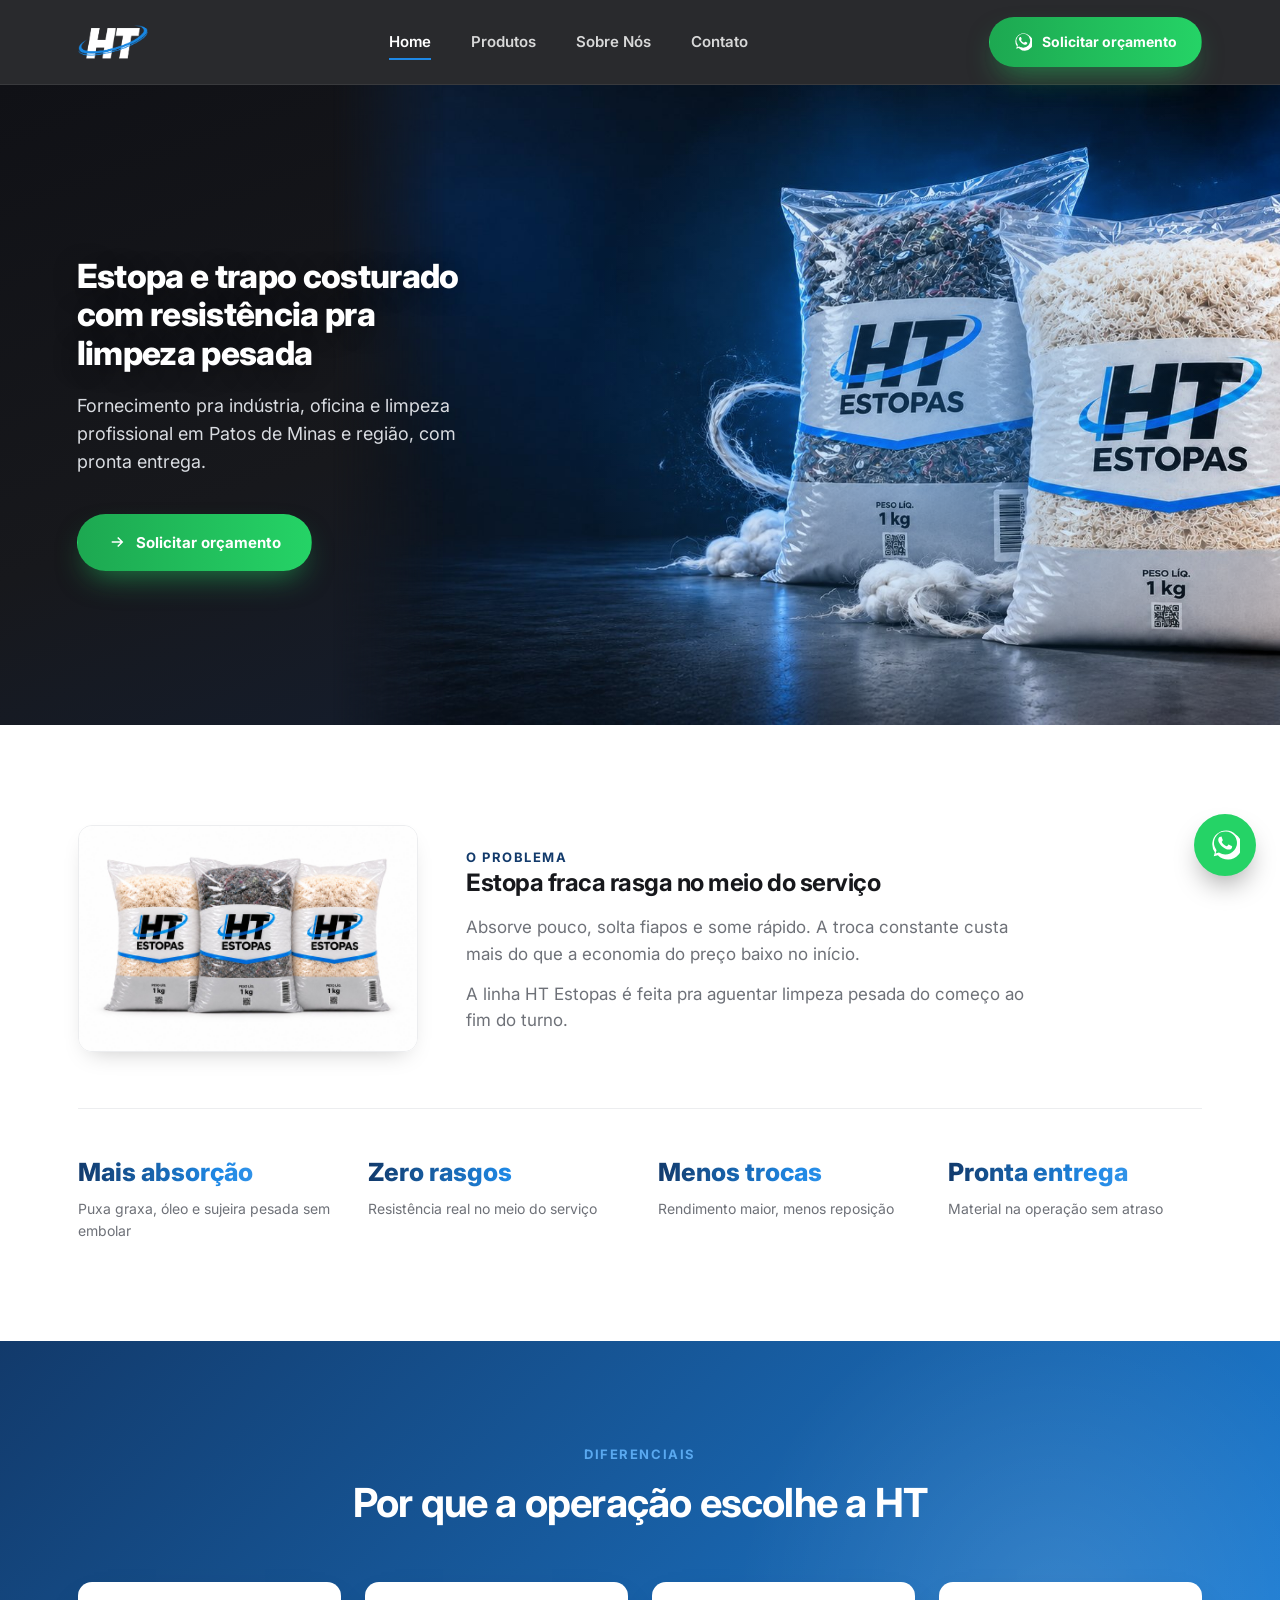
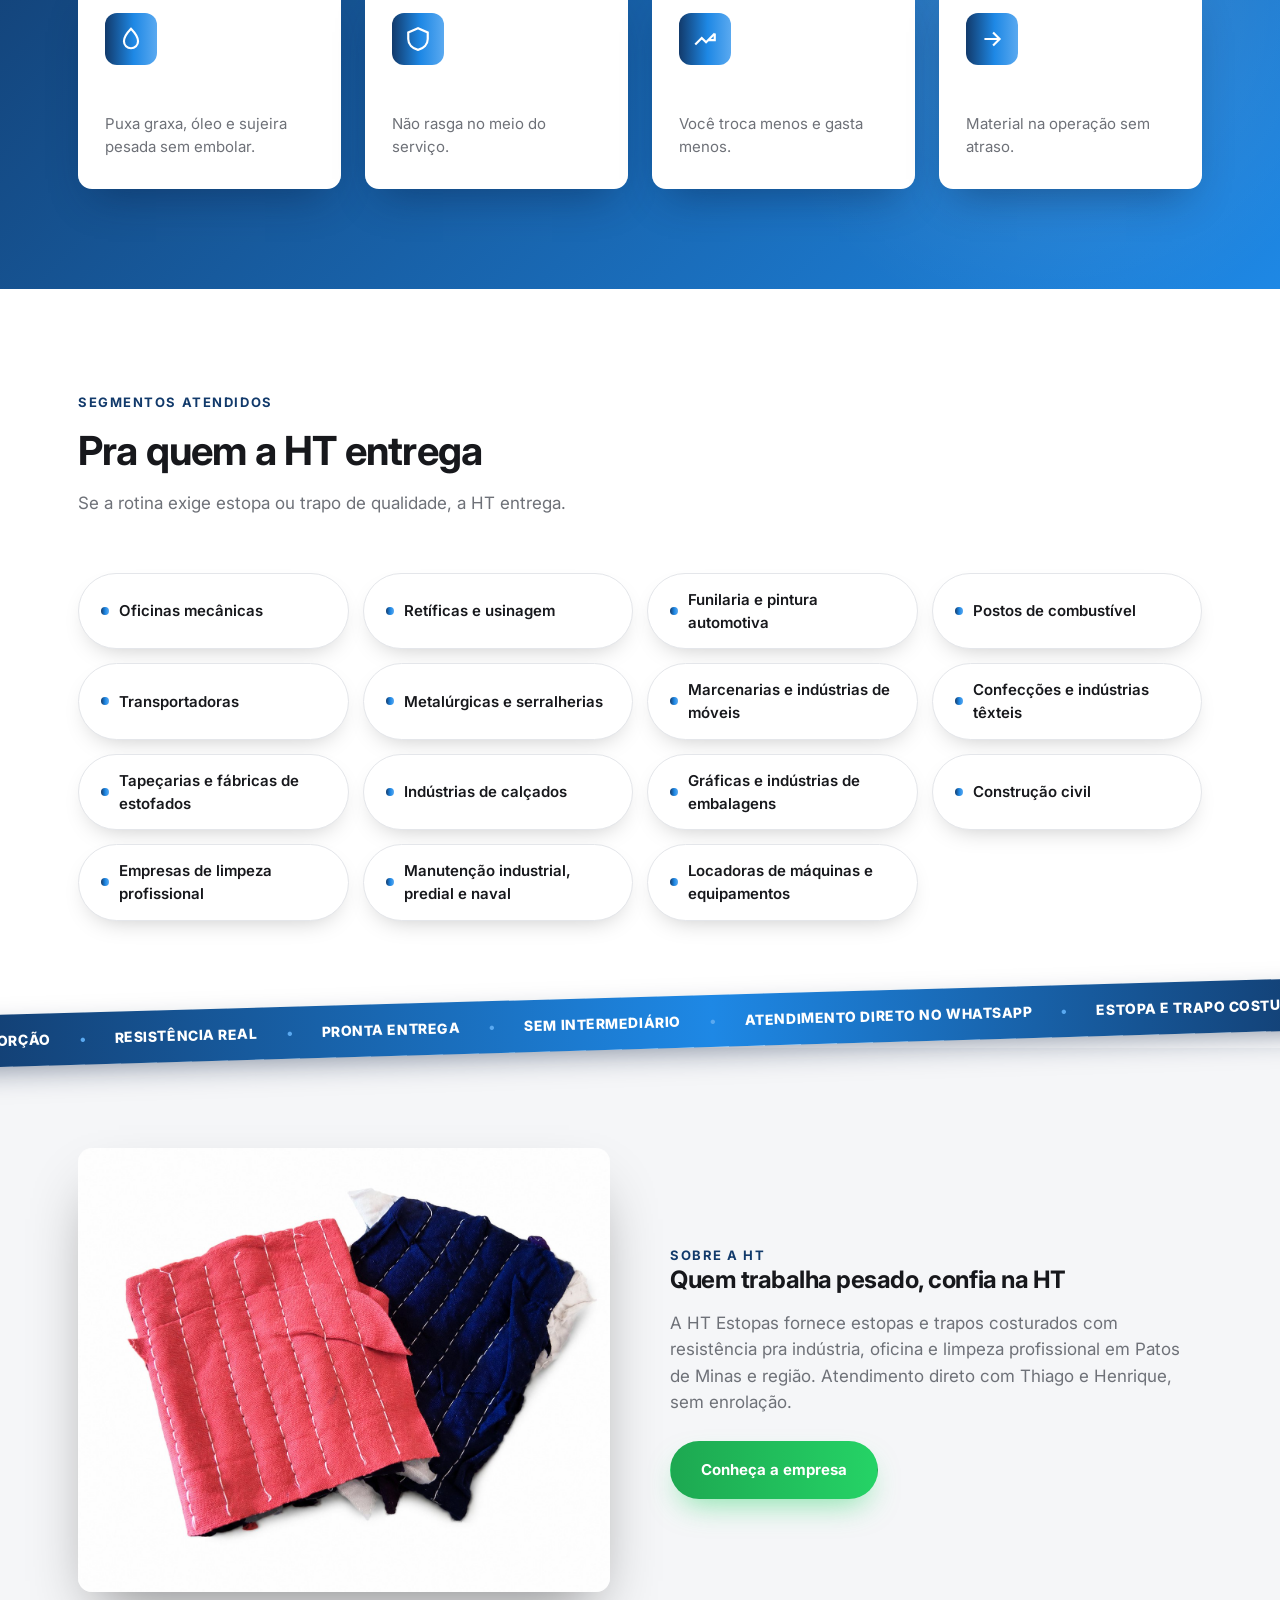
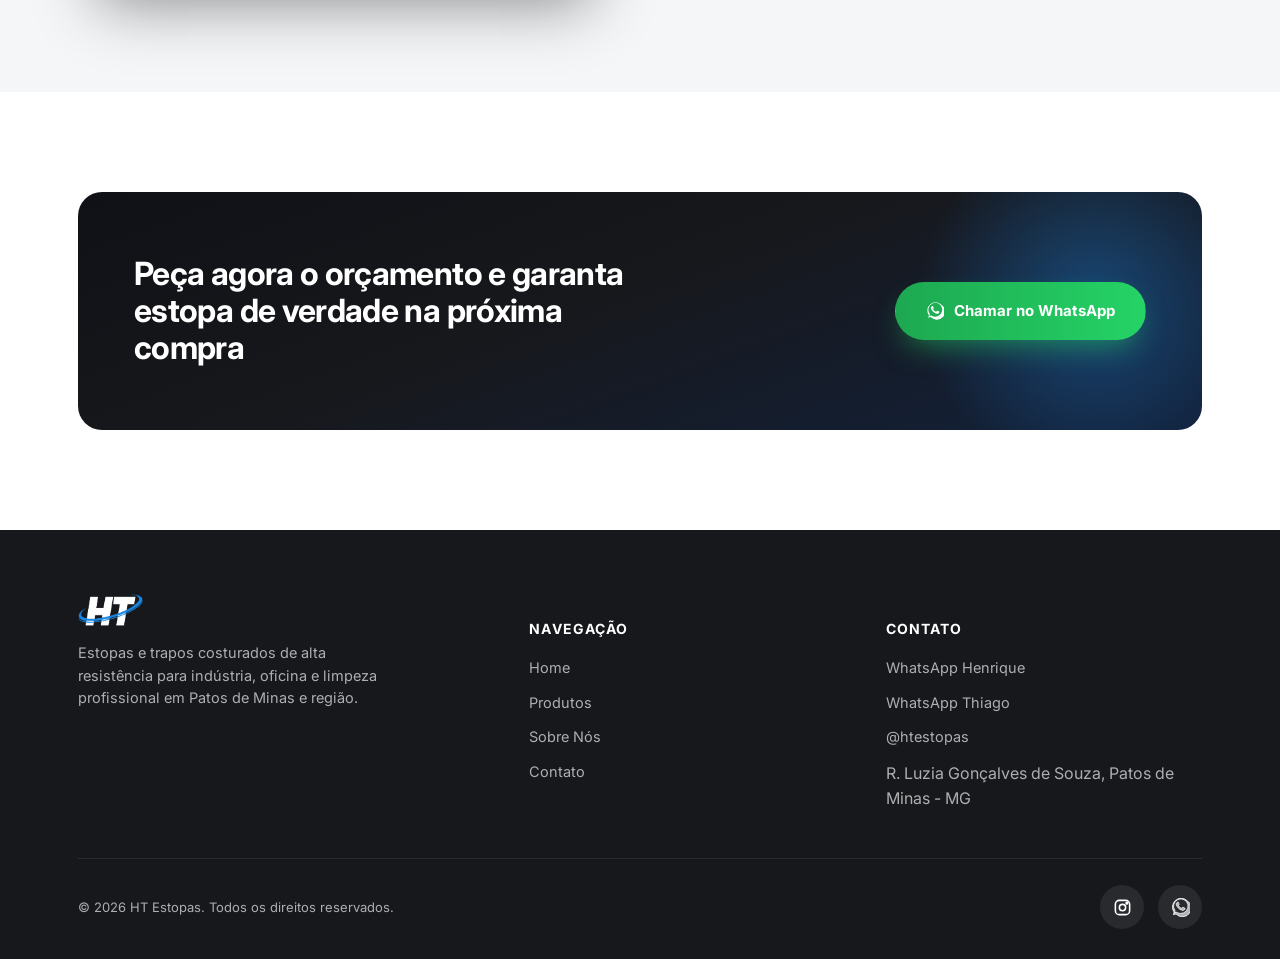
==== commit 0e374314: "Aplica correcoes de UX/acessibilidade/performance - Converte fotos de produto de PNG para JPEG (redu" ====
--- a/index.html
+++ b/index.html
@@ -7,6 +7,7 @@
 <meta name="description" content="Fornecimento de estopa e trapo costurado com resistência para limpeza pesada. Indústria, oficina e limpeza profissional em Patos de Minas e região, com pronta entrega.">
 <link rel="icon" type="image/svg+xml" href="assets/img/logo.svg">
 <link rel="preconnect" href="https://fonts.googleapis.com">
+<link rel="preconnect" href="https://fonts.gstatic.com" crossorigin>
 <link href="https://fonts.googleapis.com/css2?family=Inter:wght@400;500;600;700;800;900&display=swap" rel="stylesheet">
 <link rel="stylesheet" href="assets/css/style.css">
 </head>
@@ -41,7 +42,7 @@
 </header>
 
 <section class="hero">
-  <img class="hero-bg" src="assets/img/hero-produto.png" alt="Pacotes de Estopa HT Estopas, colorida e branca, 1kg">
+  <img class="hero-bg" src="assets/img/hero-produto.jpg" alt="Pacotes de Estopa HT Estopas, colorida e branca, 1kg" fetchpriority="high">
   <div class="container inner">
     <h1>Estopa e trapo costurado<br>com resistência pra<br>limpeza pesada</h1>
     <p class="lead">Fornecimento pra indústria, oficina e limpeza profissional em Patos de Minas e região, com pronta entrega.</p>
@@ -57,7 +58,7 @@
 <section class="reveal">
   <div class="container">
     <div class="problem-top">
-      <img class="problem-image-small" src="assets/img/estopas-trio.png" alt="Linha de estopas HT Estopas, colorida e branca, pacotes de 1kg">
+      <img class="problem-image-small" src="assets/img/estopas-trio.jpg" alt="Linha de estopas HT Estopas, colorida e branca, pacotes de 1kg" loading="lazy">
       <div class="problem-copy">
         <span class="eyebrow">O problema</span>
         <h2>Estopa fraca rasga no meio do serviço</h2>
@@ -179,7 +180,7 @@
 
 <section class="section-alt reveal">
   <div class="container about-teaser">
-    <img src="assets/img/produtos/trapo-costurado-1.png" alt="Trapo costurado HT">
+    <img src="assets/img/produtos/trapo-costurado-1.jpg" alt="Trapo costurado HT" loading="lazy">
     <div>
       <span class="eyebrow">Sobre a HT</span>
       <h2>Quem trabalha pesado, confia na HT</h2>
--- a/assets/css/style.css
+++ b/assets/css/style.css
@@ -59,7 +59,7 @@
   font-weight: 700;
   letter-spacing: .12em;
   text-transform: uppercase;
-  color: var(--azul-ht);
+  color: var(--azul-profundo);
 }
 /* ===== Buttons ===== */
 .btn {
@@ -142,9 +142,9 @@
   border: none;
   color: #fff;
   cursor: pointer;
-  padding: 6px;
-}
-.nav-toggle svg { width: 28px; height: 28px; }
+  padding: 10px;
+}
+.nav-toggle svg { width: 24px; height: 24px; }
 
 .nav-mobile {
   display: none;
@@ -637,12 +637,12 @@
 }
 .footer-social { display:flex; gap: 14px; }
 .footer-social a {
-  width: 36px; height: 36px; border-radius: 50%;
+  width: 44px; height: 44px; border-radius: 50%;
   background: rgba(255,255,255,.08);
   display:flex; align-items:center; justify-content:center;
 }
 .footer-social a:hover { background: var(--azul-ht); }
-.footer-social svg { width: 17px; height: 17px; stroke: #fff; }
+.footer-social svg { width: 19px; height: 19px; stroke: #fff; }
 
 /* Breadcrumb / page hero (inner pages) */
 .page-hero {
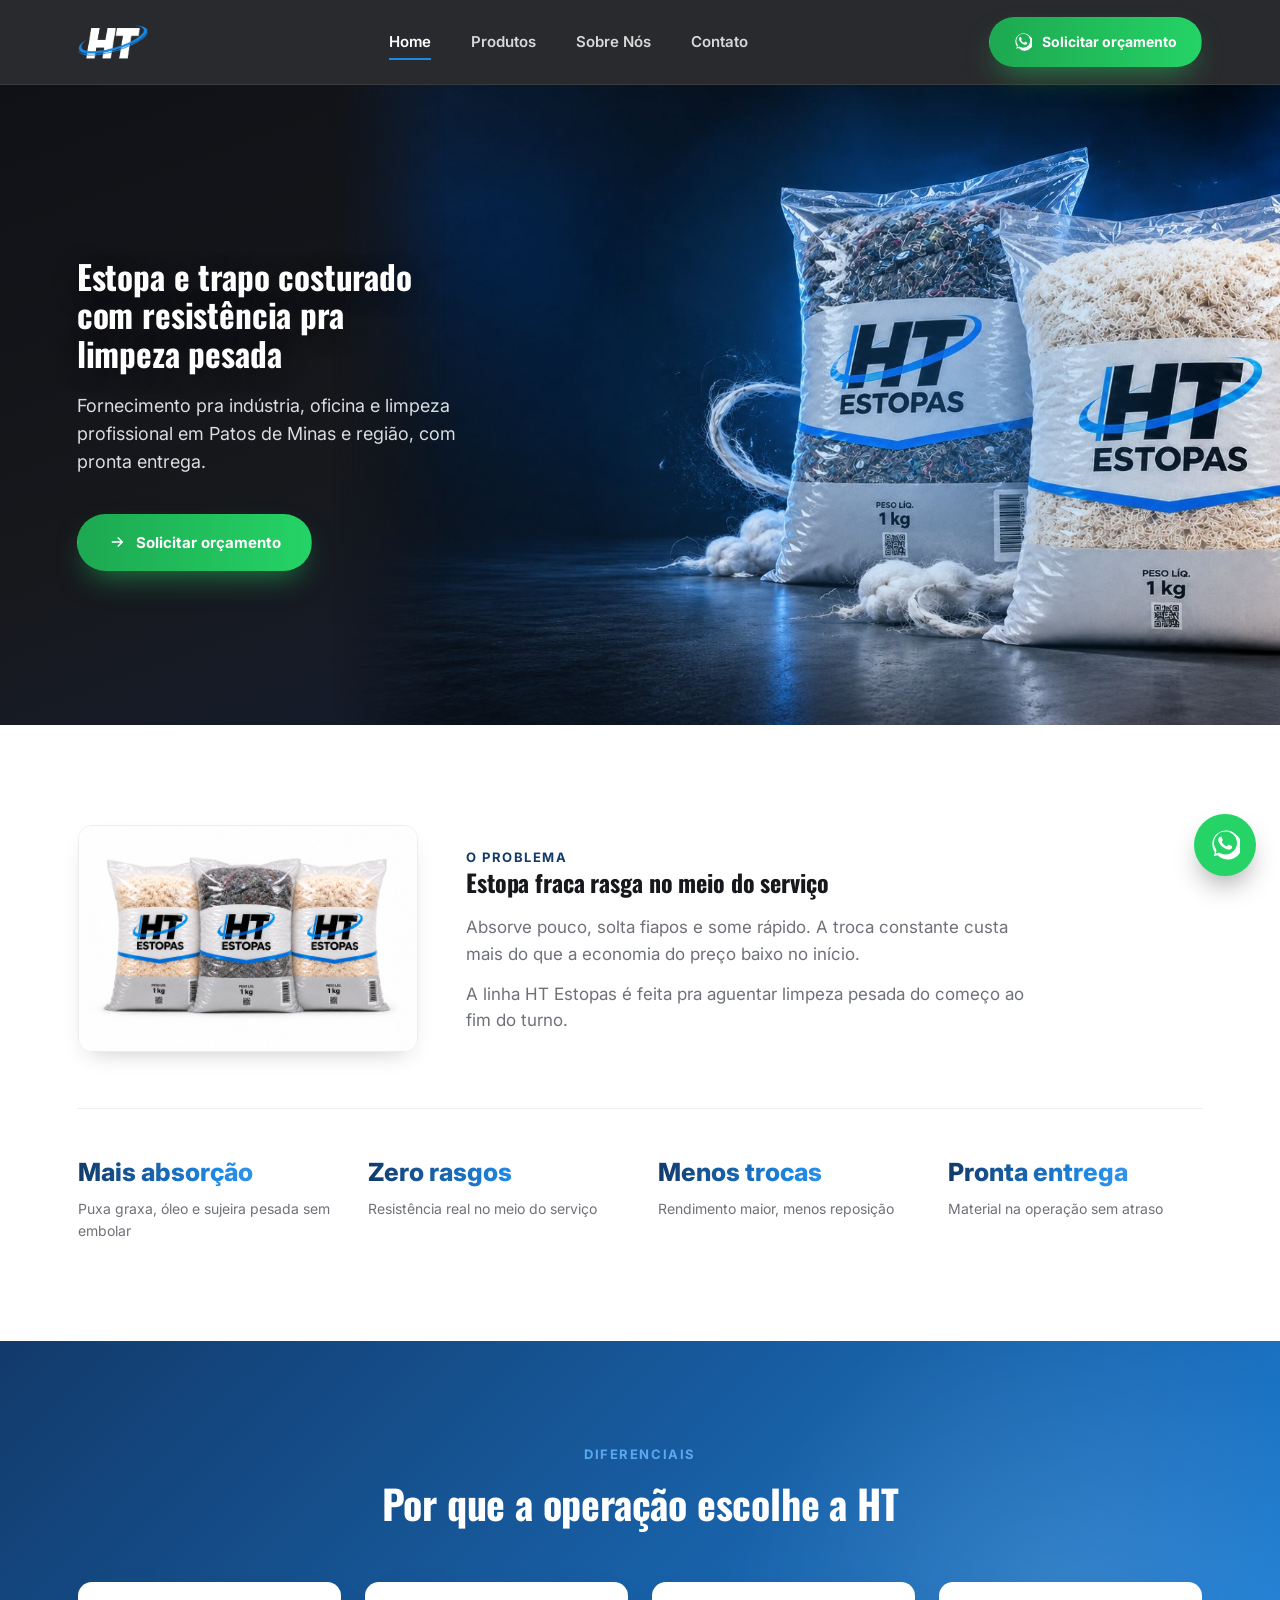
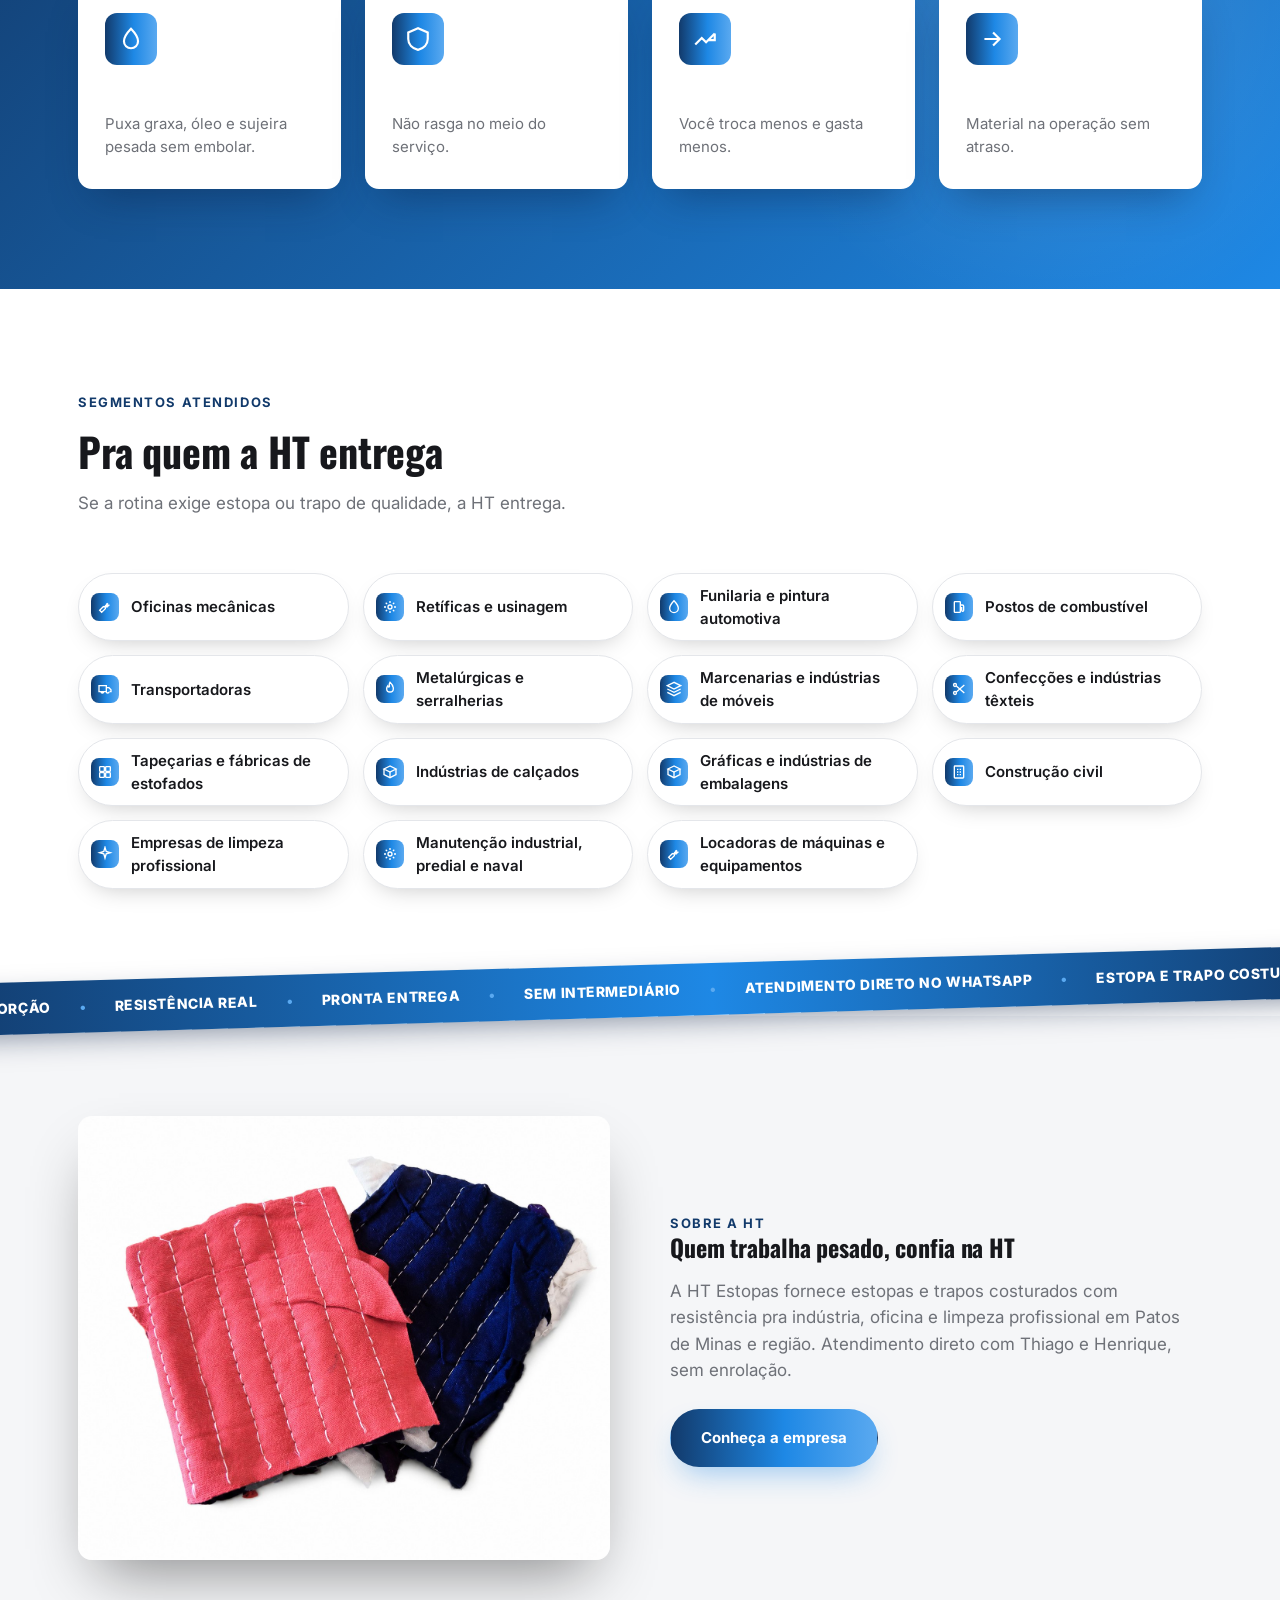
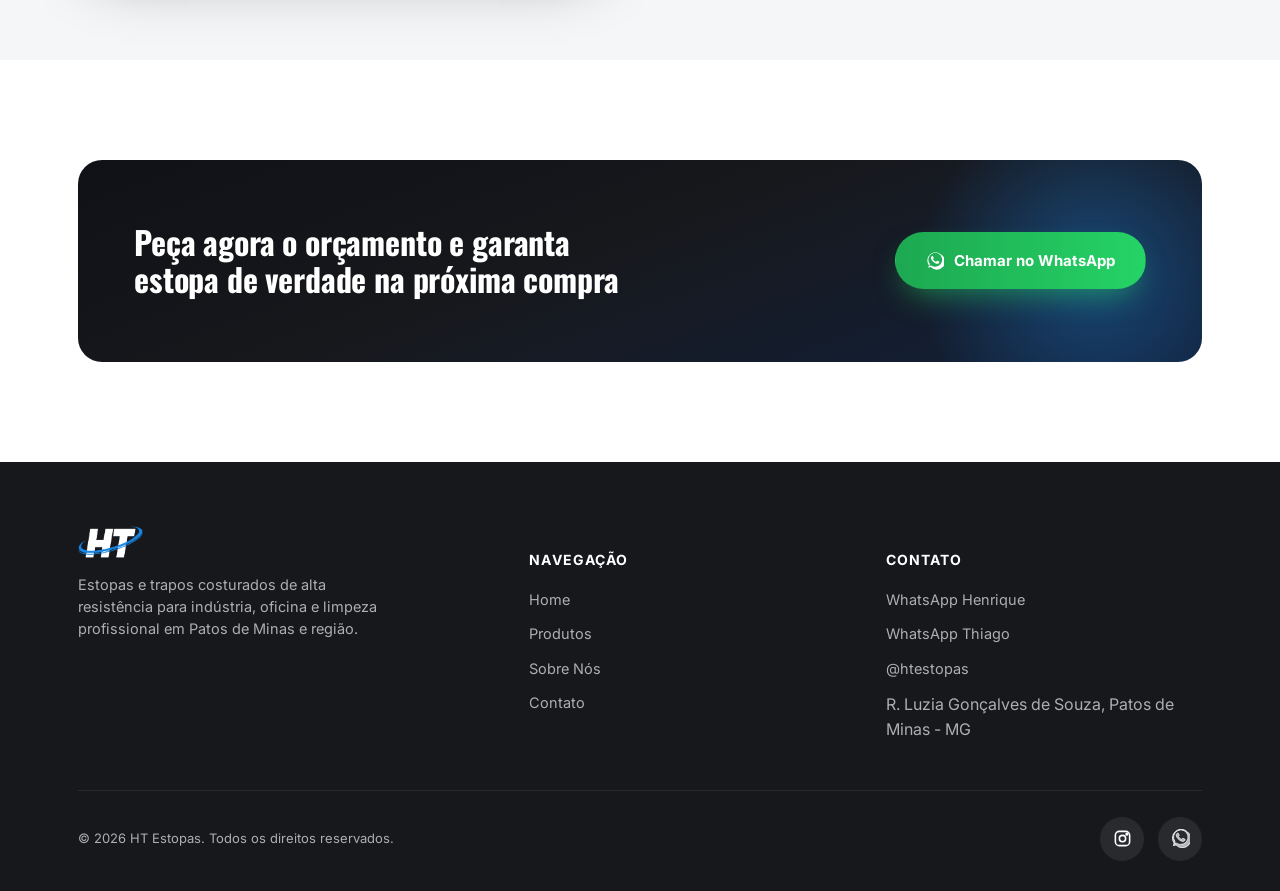
==== commit 8edcff4f: "Melhorias de design: hierarquia de cor, tipografia e icones - Novo botao btn-brand (azul da marca) p" ====
--- a/index.html
+++ b/index.html
@@ -8,7 +8,7 @@
 <link rel="icon" type="image/svg+xml" href="assets/img/logo.svg">
 <link rel="preconnect" href="https://fonts.googleapis.com">
 <link rel="preconnect" href="https://fonts.gstatic.com" crossorigin>
-<link href="https://fonts.googleapis.com/css2?family=Inter:wght@400;500;600;700;800;900&display=swap" rel="stylesheet">
+<link href="https://fonts.googleapis.com/css2?family=Inter:wght@400;500;600;700;800;900&family=Oswald:wght@500;600;700&display=swap" rel="stylesheet">
 <link rel="stylesheet" href="assets/css/style.css">
 </head>
 <body>
@@ -126,21 +126,21 @@
       <p>Se a rotina exige estopa ou trapo de qualidade, a HT entrega.</p>
     </div>
     <div class="segmentos-list">
-      <span class="segmento-chip"><span class="dot"></span> Oficinas mecânicas</span>
-      <span class="segmento-chip"><span class="dot"></span> Retíficas e usinagem</span>
-      <span class="segmento-chip"><span class="dot"></span> Funilaria e pintura automotiva</span>
-      <span class="segmento-chip"><span class="dot"></span> Postos de combustível</span>
-      <span class="segmento-chip"><span class="dot"></span> Transportadoras</span>
-      <span class="segmento-chip"><span class="dot"></span> Metalúrgicas e serralherias</span>
-      <span class="segmento-chip"><span class="dot"></span> Marcenarias e indústrias de móveis</span>
-      <span class="segmento-chip"><span class="dot"></span> Confecções e indústrias têxteis</span>
-      <span class="segmento-chip"><span class="dot"></span> Tapeçarias e fábricas de estofados</span>
-      <span class="segmento-chip"><span class="dot"></span> Indústrias de calçados</span>
-      <span class="segmento-chip"><span class="dot"></span> Gráficas e indústrias de embalagens</span>
-      <span class="segmento-chip"><span class="dot"></span> Construção civil</span>
-      <span class="segmento-chip"><span class="dot"></span> Empresas de limpeza profissional</span>
-      <span class="segmento-chip"><span class="dot"></span> Manutenção industrial, predial e naval</span>
-      <span class="segmento-chip"><span class="dot"></span> Locadoras de máquinas e equipamentos</span>
+      <span class="segmento-chip"><span class="chip-icon"><svg viewBox="0 0 24 24" fill="none" stroke="currentColor" stroke-width="2"><path d="M14.7 6.3a4 4 0 0 1-5.1 5.1L4 17l3 3 5.6-5.6a4 4 0 0 1 5.1-5.1l-2.8 2.8-2.1-2.1 2.9-2.8z"/></svg></span> Oficinas mecânicas</span>
+      <span class="segmento-chip"><span class="chip-icon"><svg viewBox="0 0 24 24" fill="none" stroke="currentColor" stroke-width="2"><circle cx="12" cy="12" r="3"/><path d="M12 3v3M12 18v3M21 12h-3M6 12H3M18.4 5.6l-2.1 2.1M7.7 16.3l-2.1 2.1M18.4 18.4l-2.1-2.1M7.7 7.7 5.6 5.6"/></svg></span> Retíficas e usinagem</span>
+      <span class="segmento-chip"><span class="chip-icon"><svg viewBox="0 0 24 24" fill="none" stroke="currentColor" stroke-width="2"><path d="M12 2.5s6.5 6.7 6.5 11.5a6.5 6.5 0 1 1-13 0C5.5 9.2 12 2.5 12 2.5Z"/></svg></span> Funilaria e pintura automotiva</span>
+      <span class="segmento-chip"><span class="chip-icon"><svg viewBox="0 0 24 24" fill="none" stroke="currentColor" stroke-width="2"><rect x="5" y="4" width="9" height="16" rx="1"/><path d="M14 9h3a2 2 0 0 1 2 2v6a1.5 1.5 0 0 1-3 0v-4h-2"/></svg></span> Postos de combustível</span>
+      <span class="segmento-chip"><span class="chip-icon"><svg viewBox="0 0 24 24" fill="none" stroke="currentColor" stroke-width="2"><path d="M3 7h11v9H3zM14 10h4l3 3v3h-2M14 16a2 2 0 1 0 4 0M6 16a2 2 0 1 0 4 0"/></svg></span> Transportadoras</span>
+      <span class="segmento-chip"><span class="chip-icon"><svg viewBox="0 0 24 24" fill="none" stroke="currentColor" stroke-width="2"><path d="M12 2s5 4.5 5 9.5a5 5 0 0 1-10 0c0-1.7.8-3 1.6-4.1.3 1 .9 1.6 1.6 1.6.9 0 1.3-1 .8-2C10.4 5 12 2 12 2Z"/></svg></span> Metalúrgicas e serralherias</span>
+      <span class="segmento-chip"><span class="chip-icon"><svg viewBox="0 0 24 24" fill="none" stroke="currentColor" stroke-width="2"><path d="M12 2 2 7l10 5 10-5-10-5Z"/><path d="M2 12l10 5 10-5"/><path d="M2 17l10 5 10-5"/></svg></span> Marcenarias e indústrias de móveis</span>
+      <span class="segmento-chip"><span class="chip-icon"><svg viewBox="0 0 24 24" fill="none" stroke="currentColor" stroke-width="2"><circle cx="6" cy="6" r="2.2"/><circle cx="6" cy="18" r="2.2"/><path d="M8 7.5 20 18M8 16.5 20 6"/></svg></span> Confecções e indústrias têxteis</span>
+      <span class="segmento-chip"><span class="chip-icon"><svg viewBox="0 0 24 24" fill="none" stroke="currentColor" stroke-width="2"><rect x="4" y="4" width="7" height="7" rx="1"/><rect x="13" y="4" width="7" height="7" rx="1"/><rect x="4" y="13" width="7" height="7" rx="1"/><rect x="13" y="13" width="7" height="7" rx="1"/></svg></span> Tapeçarias e fábricas de estofados</span>
+      <span class="segmento-chip"><span class="chip-icon"><svg viewBox="0 0 24 24" fill="none" stroke="currentColor" stroke-width="2"><path d="M12 3 3 7.5 12 12l9-4.5L12 3Z"/><path d="M3 7.5V16l9 4.5 9-4.5V7.5"/><path d="M12 12v8.5"/></svg></span> Indústrias de calçados</span>
+      <span class="segmento-chip"><span class="chip-icon"><svg viewBox="0 0 24 24" fill="none" stroke="currentColor" stroke-width="2"><path d="M12 3 3 7.5 12 12l9-4.5L12 3Z"/><path d="M3 7.5V16l9 4.5 9-4.5V7.5"/><path d="M12 12v8.5"/></svg></span> Gráficas e indústrias de embalagens</span>
+      <span class="segmento-chip"><span class="chip-icon"><svg viewBox="0 0 24 24" fill="none" stroke="currentColor" stroke-width="2"><rect x="5" y="3" width="14" height="18" rx="1"/><path d="M9 8h2M13 8h2M9 12h2M13 12h2M9 16h2M13 16h2"/></svg></span> Construção civil</span>
+      <span class="segmento-chip"><span class="chip-icon"><svg viewBox="0 0 24 24" fill="none" stroke="currentColor" stroke-width="2"><path d="M12 2l1.8 6.2L20 10l-6.2 1.8L12 18l-1.8-6.2L4 10l6.2-1.8L12 2Z"/></svg></span> Empresas de limpeza profissional</span>
+      <span class="segmento-chip"><span class="chip-icon"><svg viewBox="0 0 24 24" fill="none" stroke="currentColor" stroke-width="2"><circle cx="12" cy="12" r="3"/><path d="M12 3v3M12 18v3M21 12h-3M6 12H3M18.4 5.6l-2.1 2.1M7.7 16.3l-2.1 2.1M18.4 18.4l-2.1-2.1M7.7 7.7 5.6 5.6"/></svg></span> Manutenção industrial, predial e naval</span>
+      <span class="segmento-chip"><span class="chip-icon"><svg viewBox="0 0 24 24" fill="none" stroke="currentColor" stroke-width="2"><path d="M14.7 6.3a4 4 0 0 1-5.1 5.1L4 17l3 3 5.6-5.6a4 4 0 0 1 5.1-5.1l-2.8 2.8-2.1-2.1 2.9-2.8z"/></svg></span> Locadoras de máquinas e equipamentos</span>
     </div>
   </div>
 </section>
@@ -185,7 +185,7 @@
       <span class="eyebrow">Sobre a HT</span>
       <h2>Quem trabalha pesado, confia na HT</h2>
       <p style="margin-top:16px;color:var(--chumbo);font-size:17px;">A HT Estopas fornece estopas e trapos costurados com resistência pra indústria, oficina e limpeza profissional em Patos de Minas e região. Atendimento direto com Thiago e Henrique, sem enrolação.</p>
-      <a class="btn btn-primary" style="margin-top:26px;" href="sobre.html">Conheça a empresa</a>
+      <a class="btn btn-brand" style="margin-top:26px;" href="sobre.html">Conheça a empresa</a>
     </div>
   </div>
 </section>
--- a/assets/css/style.css
+++ b/assets/css/style.css
@@ -14,6 +14,7 @@
   --gradient-dark: linear-gradient(160deg, #101116 0%, #17181C 45%, #12213b 100%);
 
   --font: "Inter", "Segoe UI", Arial, Helvetica, sans-serif;
+  --font-heading: "Oswald", "Inter", "Segoe UI", Arial, Helvetica, sans-serif;
 
   --container: 1180px;
   --radius: 14px;
@@ -43,6 +44,7 @@
 a { color: inherit; text-decoration: none; }
 ul { list-style: none; margin: 0; padding: 0; }
 h1, h2, h3, h4 { margin: 0; line-height: 1.15; letter-spacing: -0.02em; }
+h1, h2 { font-family: var(--font-heading); letter-spacing: -0.005em; }
 p { margin: 0; }
 
 .container {
@@ -92,6 +94,12 @@
   color: #fff;
 }
 .btn-dark:hover { transform: translateY(-2px); background: #000; }
+.btn-brand {
+  background: var(--gradient-swoosh);
+  color: #fff;
+  box-shadow: 0 14px 30px -10px rgba(30,136,229,.45);
+}
+.btn-brand:hover { transform: translateY(-2px); box-shadow: 0 18px 36px -10px rgba(30,136,229,.55); }
 .btn svg { width: 18px; height: 18px; flex: none; }
 
 /* ===== Header ===== */
@@ -359,8 +367,8 @@
 .segmento-chip {
   display: flex;
   align-items: center;
-  gap: 10px;
-  padding: 14px 22px;
+  gap: 12px;
+  padding: 10px 20px 10px 12px;
   border-radius: 999px;
   background: var(--branco);
   border: 1px solid #E4E6EA;
@@ -368,11 +376,14 @@
   font-size: 15px;
   box-shadow: var(--shadow-sm);
 }
-.segmento-chip .dot { flex: none; }
-.segmento-chip .dot {
-  width: 8px; height: 8px; border-radius: 50%;
+.chip-icon {
+  flex: none;
+  width: 28px; height: 28px;
+  border-radius: 8px;
   background: var(--gradient-swoosh);
-}
+  display: flex; align-items: center; justify-content: center;
+}
+.chip-icon svg { width: 16px; height: 16px; stroke: #fff; }
 
 .section-divider {
   display: block;
@@ -541,7 +552,21 @@
 }
 .people-card h4 { font-size: 18px; margin-bottom: 4px; }
 .people-card p { color: var(--chumbo); font-size: 14.5px; }
-.people-card a { color: var(--azul-ht); font-weight: 700; font-size: 14.5px; }
+.people-card-cta {
+  display: inline-flex;
+  align-items: center;
+  gap: 8px;
+  padding: 10px 18px;
+  border-radius: 999px;
+  background: linear-gradient(90deg, #1DA851 0%, #25D366 100%);
+  color: #fff;
+  font-weight: 700;
+  font-size: 14.5px;
+  box-shadow: 0 10px 22px -10px rgba(37,211,102,.55);
+  transition: transform .2s ease, box-shadow .2s ease;
+}
+.people-card-cta:hover { transform: translateY(-2px); box-shadow: 0 14px 26px -10px rgba(37,211,102,.65); }
+.people-card-cta svg { width: 16px; height: 16px; flex: none; }
 
 .values-strip {
   display: grid;
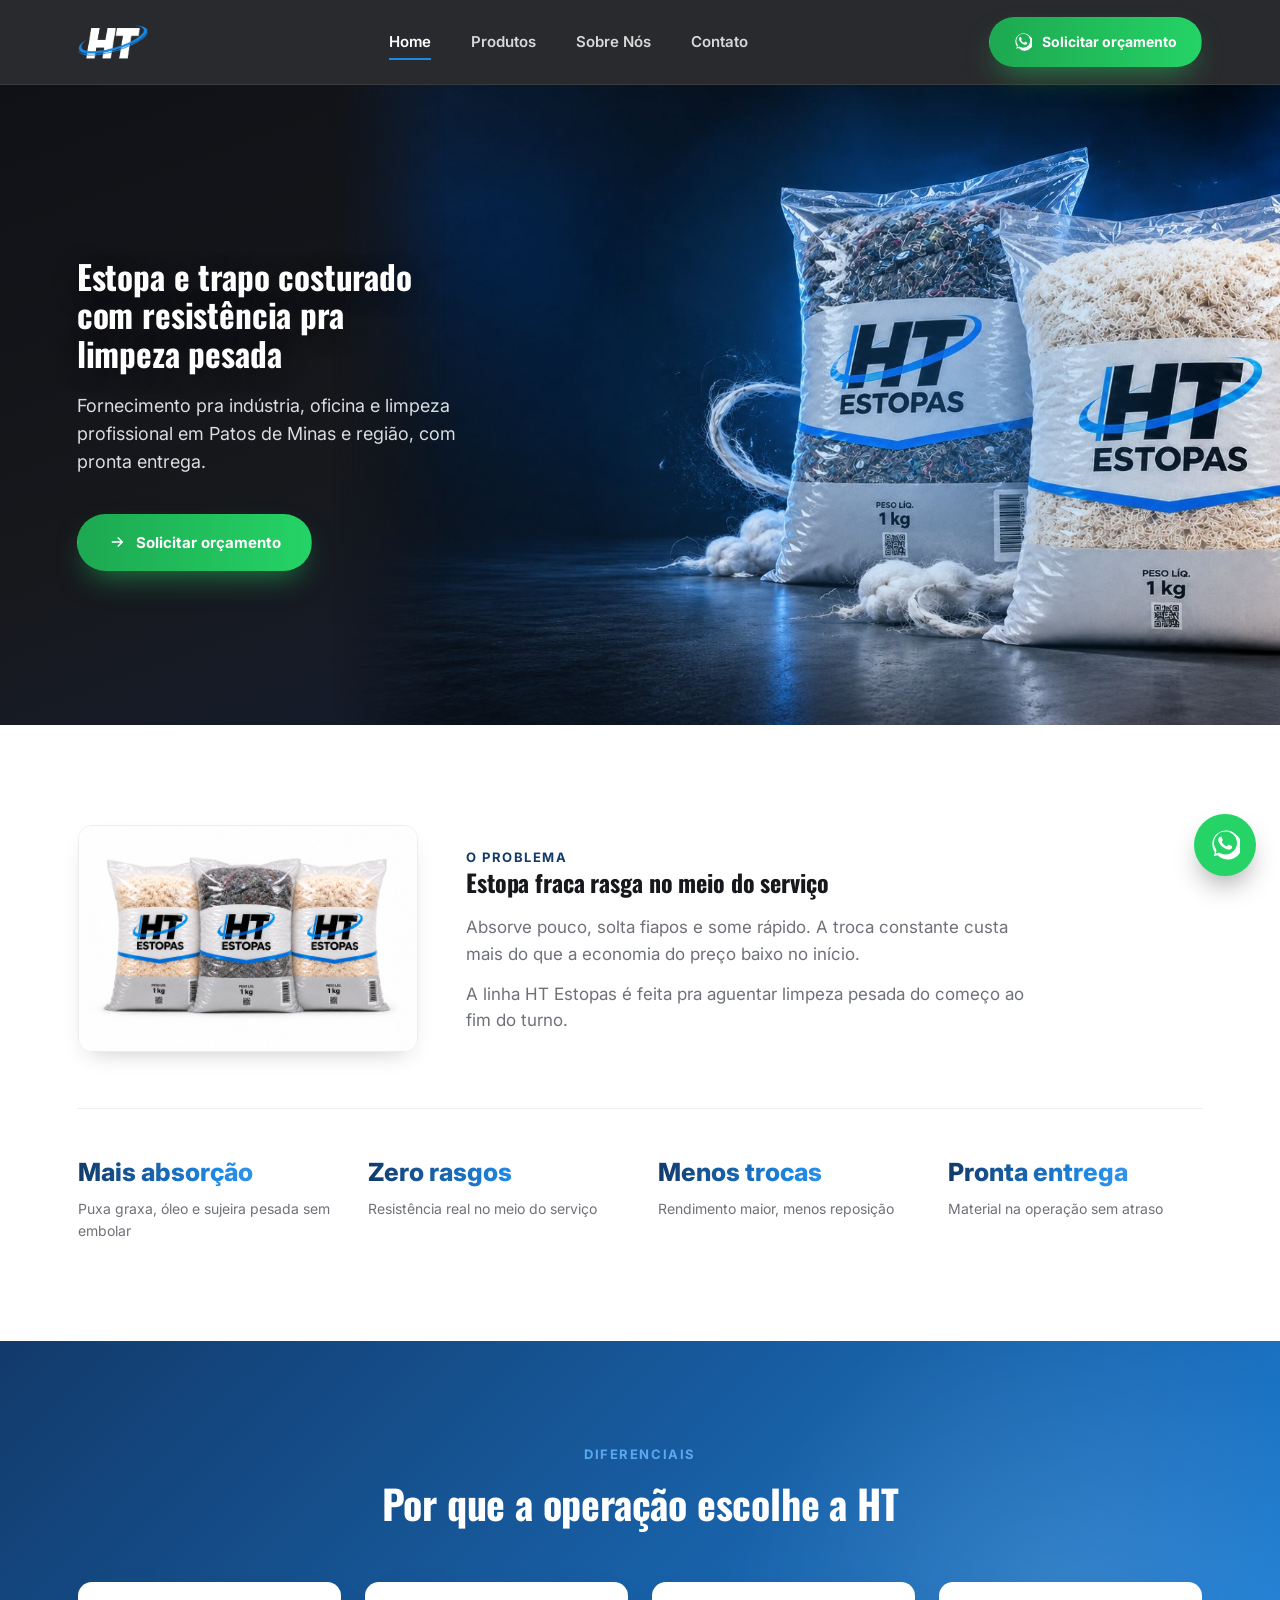
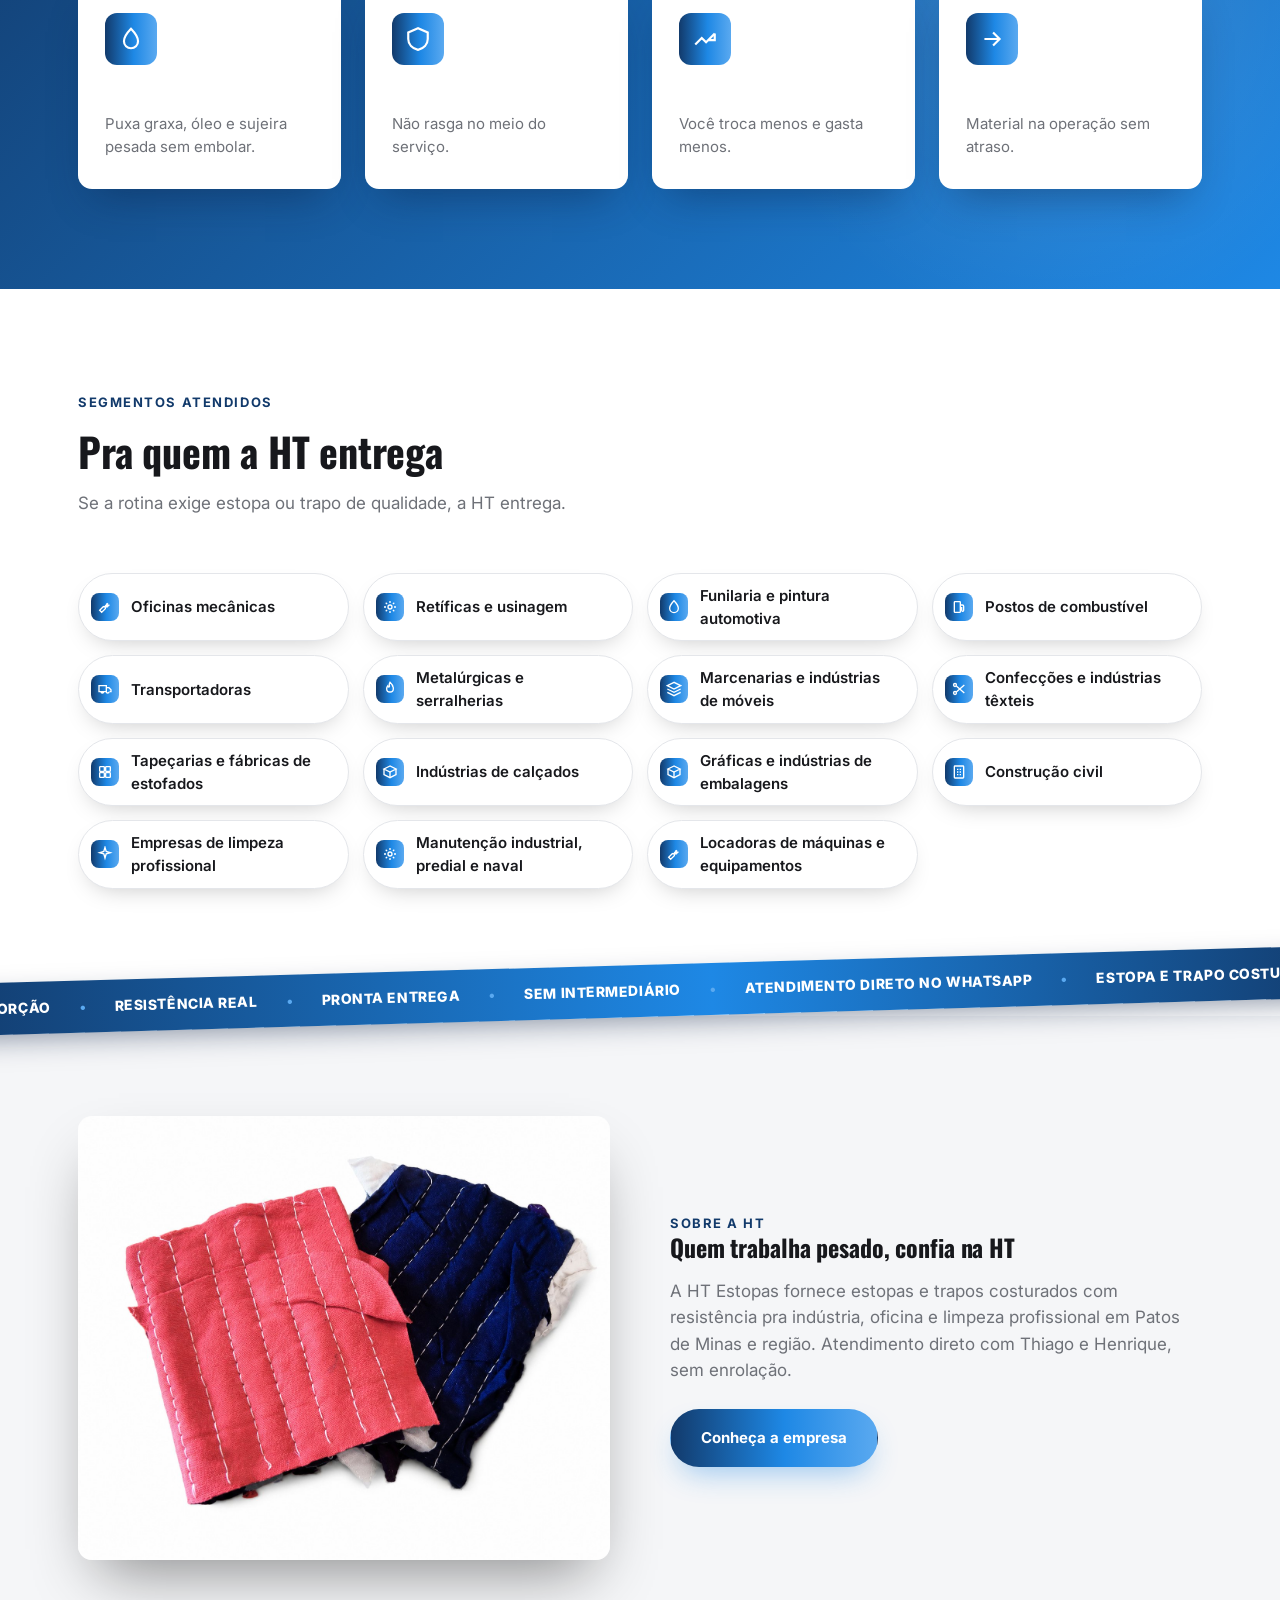
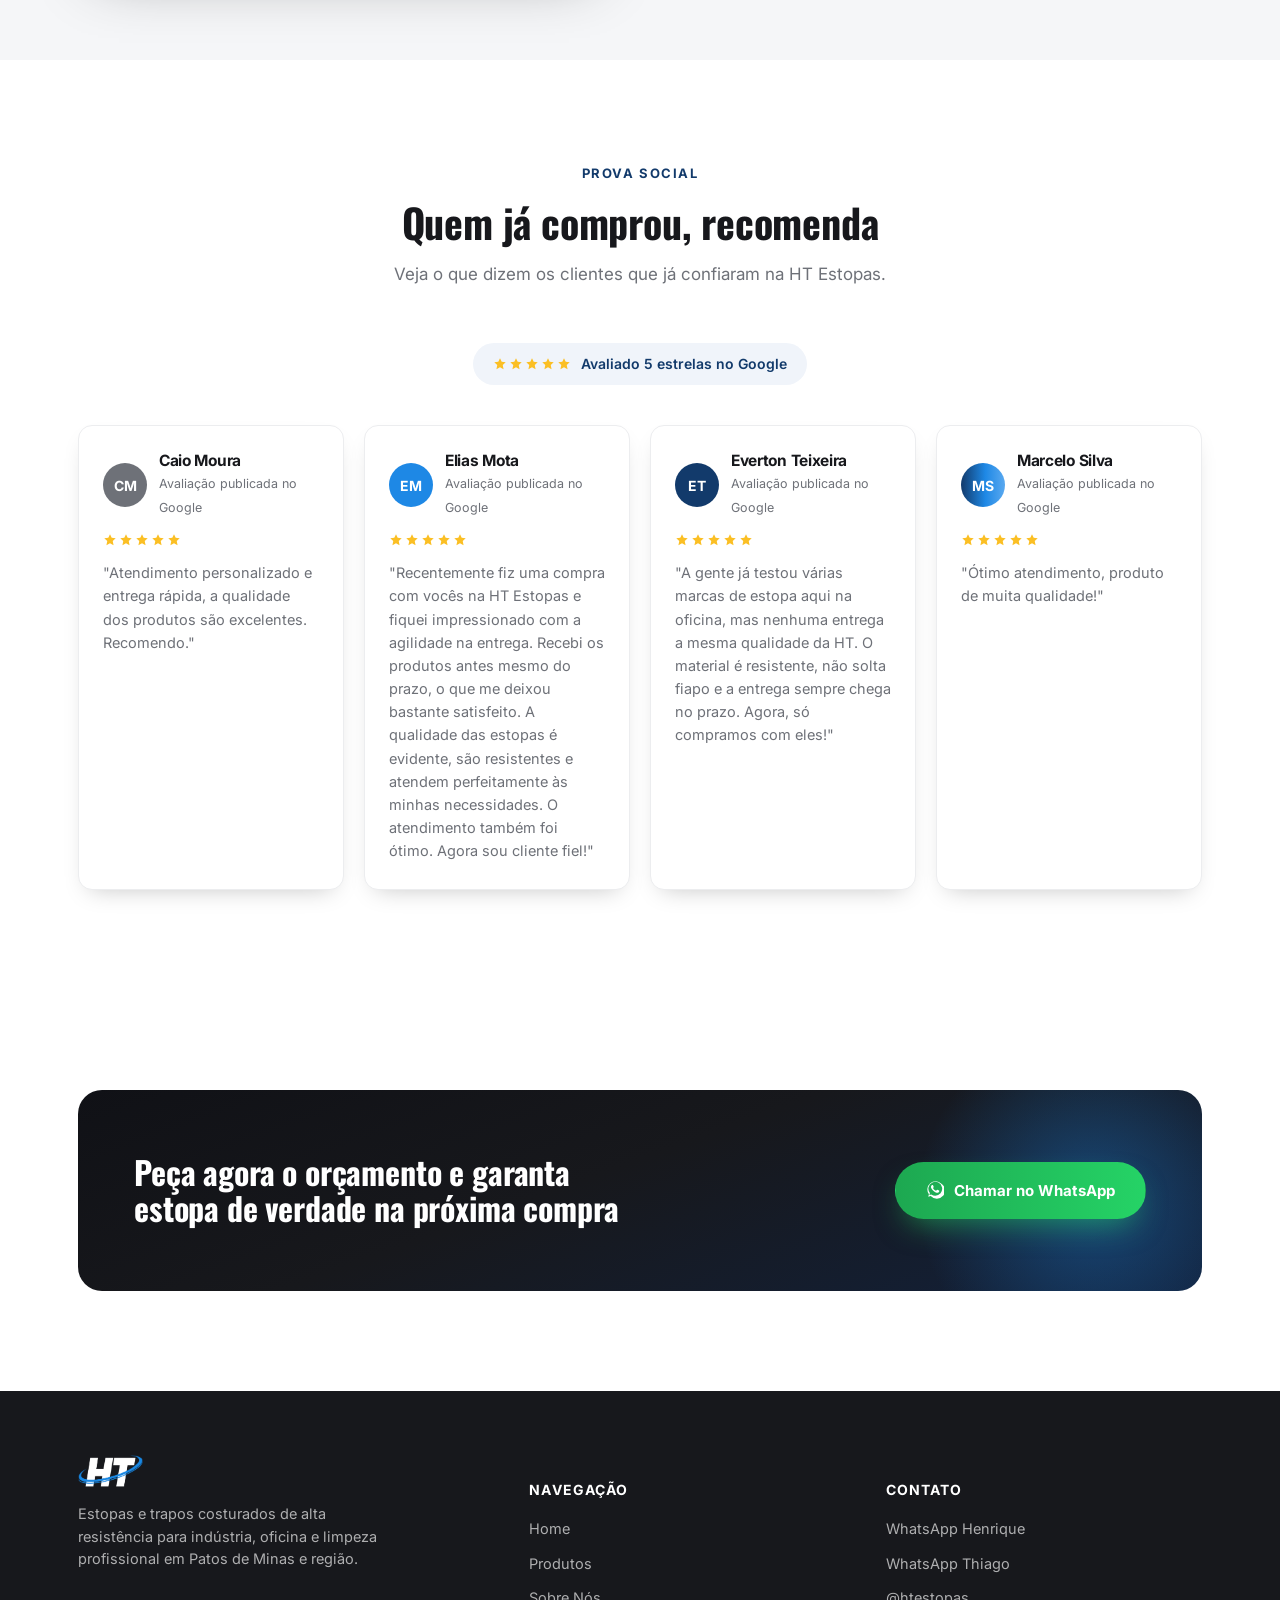
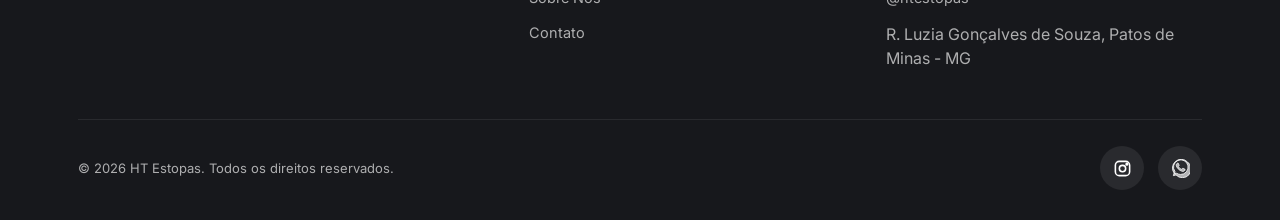
==== commit 798394e5: "Adiciona secao de prova social (avaliacoes) na home Grade com 4 avaliacoes reais do Google (Caio Mou" ====
--- a/index.html
+++ b/index.html
@@ -192,6 +192,96 @@
 
 <section class="reveal">
   <div class="container">
+    <div class="section-head center">
+      <span class="eyebrow">Prova social</span>
+      <h2>Quem já comprou, recomenda</h2>
+      <p>Veja o que dizem os clientes que já confiaram na HT Estopas.</p>
+    </div>
+    <div class="reviews-badge">
+      <div class="review-stars">
+        <svg viewBox="0 0 24 24"><path d="M12 2l2.9 6.3 6.9.8-5.1 4.8 1.4 6.9L12 17.6 5.9 20.8l1.4-6.9-5.1-4.8 6.9-.8L12 2Z"/></svg>
+        <svg viewBox="0 0 24 24"><path d="M12 2l2.9 6.3 6.9.8-5.1 4.8 1.4 6.9L12 17.6 5.9 20.8l1.4-6.9-5.1-4.8 6.9-.8L12 2Z"/></svg>
+        <svg viewBox="0 0 24 24"><path d="M12 2l2.9 6.3 6.9.8-5.1 4.8 1.4 6.9L12 17.6 5.9 20.8l1.4-6.9-5.1-4.8 6.9-.8L12 2Z"/></svg>
+        <svg viewBox="0 0 24 24"><path d="M12 2l2.9 6.3 6.9.8-5.1 4.8 1.4 6.9L12 17.6 5.9 20.8l1.4-6.9-5.1-4.8 6.9-.8L12 2Z"/></svg>
+        <svg viewBox="0 0 24 24"><path d="M12 2l2.9 6.3 6.9.8-5.1 4.8 1.4 6.9L12 17.6 5.9 20.8l1.4-6.9-5.1-4.8 6.9-.8L12 2Z"/></svg>
+      </div>
+      <span>Avaliado 5 estrelas no Google</span>
+    </div>
+    <div class="reviews-grid">
+      <div class="review-card">
+        <div class="review-head">
+          <div class="review-avatar" style="background:var(--chumbo);">CM</div>
+          <div>
+            <h4>Caio Moura</h4>
+            <span class="review-source">Avaliação publicada no Google</span>
+          </div>
+        </div>
+        <div class="review-stars">
+          <svg viewBox="0 0 24 24"><path d="M12 2l2.9 6.3 6.9.8-5.1 4.8 1.4 6.9L12 17.6 5.9 20.8l1.4-6.9-5.1-4.8 6.9-.8L12 2Z"/></svg>
+          <svg viewBox="0 0 24 24"><path d="M12 2l2.9 6.3 6.9.8-5.1 4.8 1.4 6.9L12 17.6 5.9 20.8l1.4-6.9-5.1-4.8 6.9-.8L12 2Z"/></svg>
+          <svg viewBox="0 0 24 24"><path d="M12 2l2.9 6.3 6.9.8-5.1 4.8 1.4 6.9L12 17.6 5.9 20.8l1.4-6.9-5.1-4.8 6.9-.8L12 2Z"/></svg>
+          <svg viewBox="0 0 24 24"><path d="M12 2l2.9 6.3 6.9.8-5.1 4.8 1.4 6.9L12 17.6 5.9 20.8l1.4-6.9-5.1-4.8 6.9-.8L12 2Z"/></svg>
+          <svg viewBox="0 0 24 24"><path d="M12 2l2.9 6.3 6.9.8-5.1 4.8 1.4 6.9L12 17.6 5.9 20.8l1.4-6.9-5.1-4.8 6.9-.8L12 2Z"/></svg>
+        </div>
+        <p>"Atendimento personalizado e entrega rápida, a qualidade dos produtos são excelentes. Recomendo."</p>
+      </div>
+      <div class="review-card">
+        <div class="review-head">
+          <div class="review-avatar" style="background:var(--azul-ht);">EM</div>
+          <div>
+            <h4>Elias Mota</h4>
+            <span class="review-source">Avaliação publicada no Google</span>
+          </div>
+        </div>
+        <div class="review-stars">
+          <svg viewBox="0 0 24 24"><path d="M12 2l2.9 6.3 6.9.8-5.1 4.8 1.4 6.9L12 17.6 5.9 20.8l1.4-6.9-5.1-4.8 6.9-.8L12 2Z"/></svg>
+          <svg viewBox="0 0 24 24"><path d="M12 2l2.9 6.3 6.9.8-5.1 4.8 1.4 6.9L12 17.6 5.9 20.8l1.4-6.9-5.1-4.8 6.9-.8L12 2Z"/></svg>
+          <svg viewBox="0 0 24 24"><path d="M12 2l2.9 6.3 6.9.8-5.1 4.8 1.4 6.9L12 17.6 5.9 20.8l1.4-6.9-5.1-4.8 6.9-.8L12 2Z"/></svg>
+          <svg viewBox="0 0 24 24"><path d="M12 2l2.9 6.3 6.9.8-5.1 4.8 1.4 6.9L12 17.6 5.9 20.8l1.4-6.9-5.1-4.8 6.9-.8L12 2Z"/></svg>
+          <svg viewBox="0 0 24 24"><path d="M12 2l2.9 6.3 6.9.8-5.1 4.8 1.4 6.9L12 17.6 5.9 20.8l1.4-6.9-5.1-4.8 6.9-.8L12 2Z"/></svg>
+        </div>
+        <p>"Recentemente fiz uma compra com vocês na HT Estopas e fiquei impressionado com a agilidade na entrega. Recebi os produtos antes mesmo do prazo, o que me deixou bastante satisfeito. A qualidade das estopas é evidente, são resistentes e atendem perfeitamente às minhas necessidades. O atendimento também foi ótimo. Agora sou cliente fiel!"</p>
+      </div>
+      <div class="review-card">
+        <div class="review-head">
+          <div class="review-avatar" style="background:var(--azul-profundo);">ET</div>
+          <div>
+            <h4>Everton Teixeira</h4>
+            <span class="review-source">Avaliação publicada no Google</span>
+          </div>
+        </div>
+        <div class="review-stars">
+          <svg viewBox="0 0 24 24"><path d="M12 2l2.9 6.3 6.9.8-5.1 4.8 1.4 6.9L12 17.6 5.9 20.8l1.4-6.9-5.1-4.8 6.9-.8L12 2Z"/></svg>
+          <svg viewBox="0 0 24 24"><path d="M12 2l2.9 6.3 6.9.8-5.1 4.8 1.4 6.9L12 17.6 5.9 20.8l1.4-6.9-5.1-4.8 6.9-.8L12 2Z"/></svg>
+          <svg viewBox="0 0 24 24"><path d="M12 2l2.9 6.3 6.9.8-5.1 4.8 1.4 6.9L12 17.6 5.9 20.8l1.4-6.9-5.1-4.8 6.9-.8L12 2Z"/></svg>
+          <svg viewBox="0 0 24 24"><path d="M12 2l2.9 6.3 6.9.8-5.1 4.8 1.4 6.9L12 17.6 5.9 20.8l1.4-6.9-5.1-4.8 6.9-.8L12 2Z"/></svg>
+          <svg viewBox="0 0 24 24"><path d="M12 2l2.9 6.3 6.9.8-5.1 4.8 1.4 6.9L12 17.6 5.9 20.8l1.4-6.9-5.1-4.8 6.9-.8L12 2Z"/></svg>
+        </div>
+        <p>"A gente já testou várias marcas de estopa aqui na oficina, mas nenhuma entrega a mesma qualidade da HT. O material é resistente, não solta fiapo e a entrega sempre chega no prazo. Agora, só compramos com eles!"</p>
+      </div>
+      <div class="review-card">
+        <div class="review-head">
+          <div class="review-avatar" style="background:var(--gradient-swoosh);">MS</div>
+          <div>
+            <h4>Marcelo Silva</h4>
+            <span class="review-source">Avaliação publicada no Google</span>
+          </div>
+        </div>
+        <div class="review-stars">
+          <svg viewBox="0 0 24 24"><path d="M12 2l2.9 6.3 6.9.8-5.1 4.8 1.4 6.9L12 17.6 5.9 20.8l1.4-6.9-5.1-4.8 6.9-.8L12 2Z"/></svg>
+          <svg viewBox="0 0 24 24"><path d="M12 2l2.9 6.3 6.9.8-5.1 4.8 1.4 6.9L12 17.6 5.9 20.8l1.4-6.9-5.1-4.8 6.9-.8L12 2Z"/></svg>
+          <svg viewBox="0 0 24 24"><path d="M12 2l2.9 6.3 6.9.8-5.1 4.8 1.4 6.9L12 17.6 5.9 20.8l1.4-6.9-5.1-4.8 6.9-.8L12 2Z"/></svg>
+          <svg viewBox="0 0 24 24"><path d="M12 2l2.9 6.3 6.9.8-5.1 4.8 1.4 6.9L12 17.6 5.9 20.8l1.4-6.9-5.1-4.8 6.9-.8L12 2Z"/></svg>
+          <svg viewBox="0 0 24 24"><path d="M12 2l2.9 6.3 6.9.8-5.1 4.8 1.4 6.9L12 17.6 5.9 20.8l1.4-6.9-5.1-4.8 6.9-.8L12 2Z"/></svg>
+        </div>
+        <p>"Ótimo atendimento, produto de muita qualidade!"</p>
+      </div>
+    </div>
+  </div>
+</section>
+
+<section class="reveal">
+  <div class="container">
     <div class="cta-band">
       <h2>Peça agora o orçamento e garanta estopa de verdade na próxima compra</h2>
       <a class="btn btn-primary" href="https://wa.me/5534992157741?text=Ol%C3%A1!%20Quero%20solicitar%20um%20or%C3%A7amento%20de%20estopa%2Ftrapo." target="_blank" rel="noopener">
--- a/assets/css/style.css
+++ b/assets/css/style.css
@@ -357,6 +357,53 @@
 }
 .section-dark .feature-card p { color: rgba(255,255,255,.65); }
 
+/* Prova social / avaliações */
+.reviews-badge {
+  display: flex;
+  align-items: center;
+  justify-content: center;
+  gap: 10px;
+  width: fit-content;
+  margin: 22px auto 0;
+  padding: 10px 20px;
+  border-radius: 999px;
+  background: #F0F4FA;
+  color: var(--azul-profundo);
+  font-weight: 600;
+  font-size: 14px;
+}
+.review-stars { display: flex; gap: 2px; flex: none; }
+.review-stars svg { width: 14px; height: 14px; fill: #FBBF24; }
+.reviews-grid {
+  display: grid;
+  grid-template-columns: repeat(4, 1fr);
+  gap: 20px;
+  margin-top: 40px;
+}
+.review-card {
+  background: var(--branco);
+  border: 1px solid #ECEDEF;
+  border-radius: var(--radius);
+  padding: 26px 24px;
+  box-shadow: var(--shadow-sm);
+  display: flex;
+  flex-direction: column;
+  gap: 14px;
+}
+.review-head { display: flex; align-items: center; gap: 12px; }
+.review-avatar {
+  width: 44px; height: 44px;
+  border-radius: 50%;
+  display: flex; align-items: center; justify-content: center;
+  color: #fff;
+  font-weight: 700;
+  font-size: 14px;
+  flex: none;
+}
+.review-head h4 { font-size: 15.5px; }
+.review-source { font-size: 12.5px; color: var(--chumbo); }
+.review-card p { font-size: 14.5px; color: var(--chumbo); line-height: 1.6; }
+
 /* Segmentos */
 .segmentos-list {
   display: grid;
@@ -703,6 +750,7 @@
   .problem-copy { max-width: 100%; }
   .grid-4 { grid-template-columns: repeat(2, 1fr); }
   .grid-3 { grid-template-columns: 1fr; }
+  .reviews-grid { grid-template-columns: repeat(2, 1fr); }
   .segmentos-list { grid-template-columns: repeat(auto-fill, minmax(220px, 1fr)); }
   .product-line, .product-line.reverse { grid-template-columns: 1fr; }
   .product-line.reverse .product-gallery,
@@ -723,6 +771,7 @@
   .btn { padding: 14px 22px; font-size: 14px; }
   .product-gallery { grid-template-columns: repeat(2, 1fr); }
   .segmentos-list { grid-template-columns: 1fr; }
+  .reviews-grid { grid-template-columns: 1fr; }
   .stat-num { font-size: 21px; }
   .stat-row { gap: 26px; margin-top: 40px; padding-top: 32px; }
   .problem-image-small { max-width: 220px; }
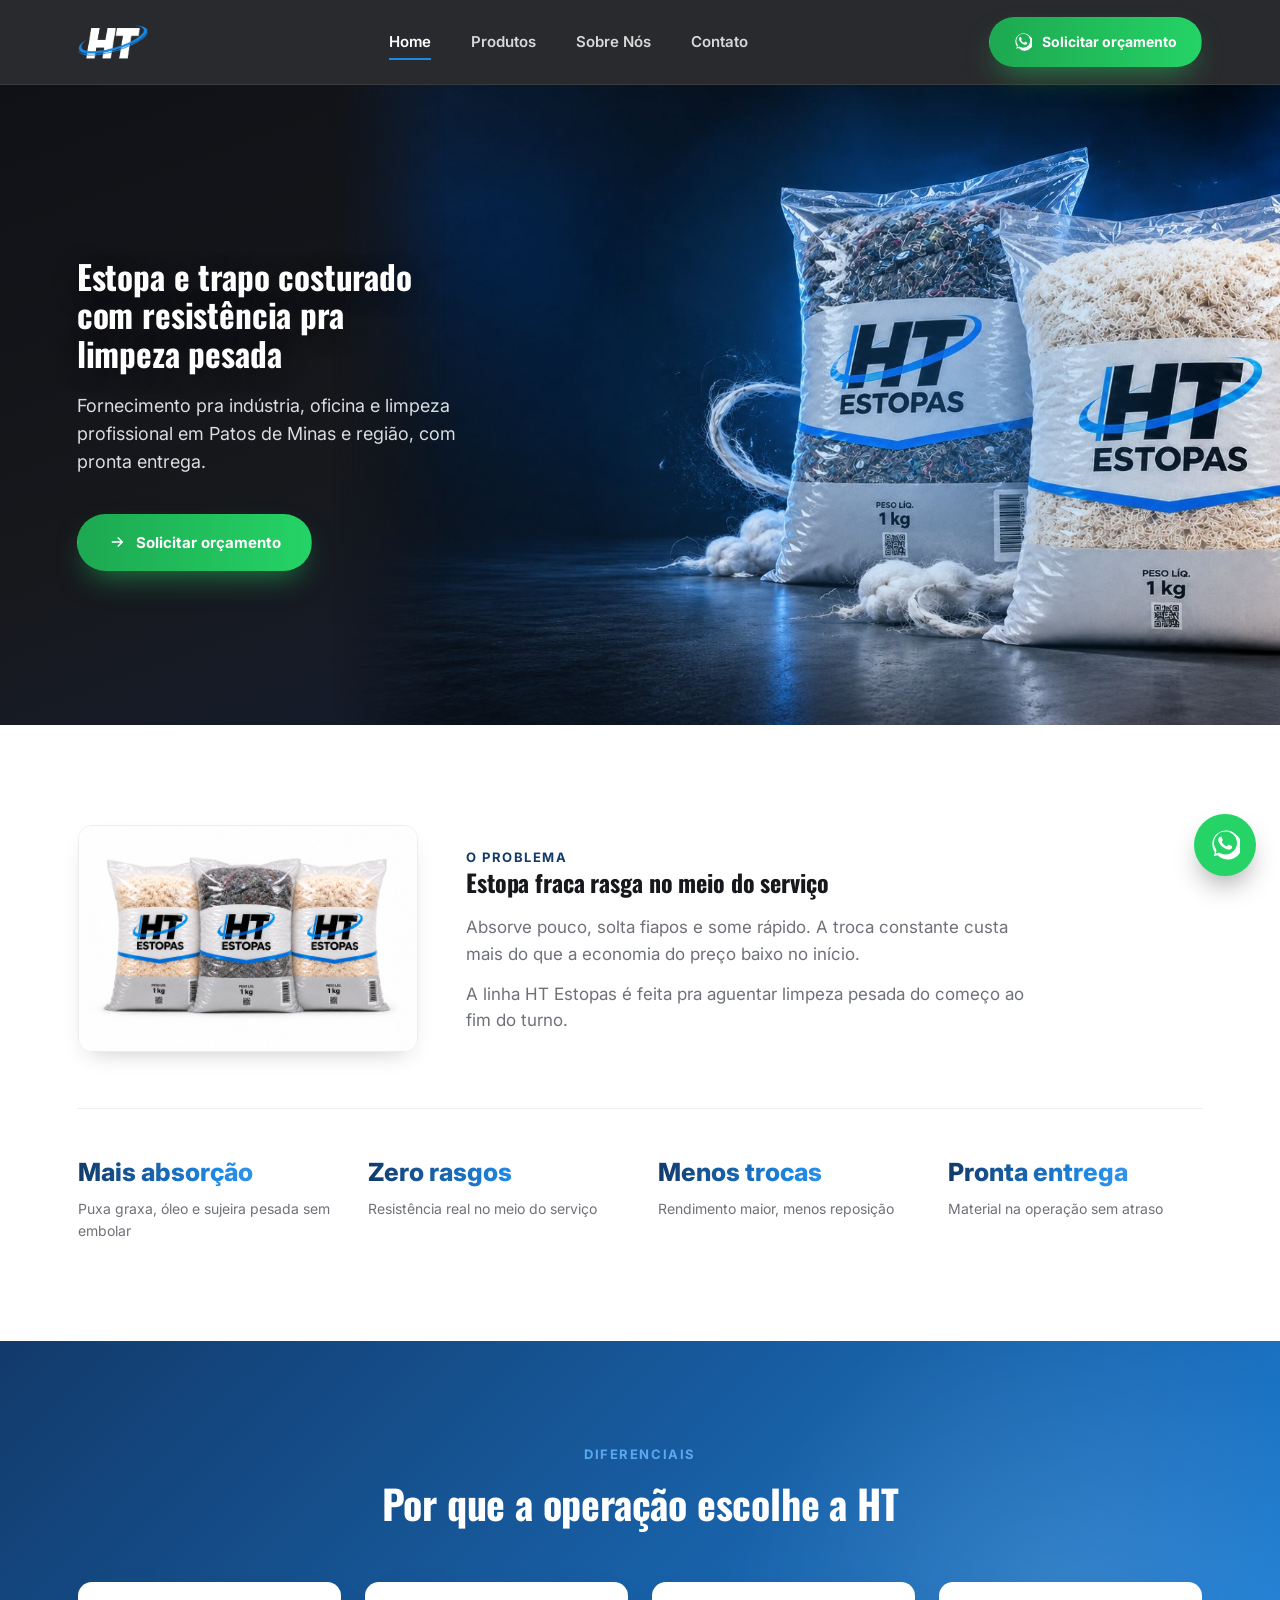
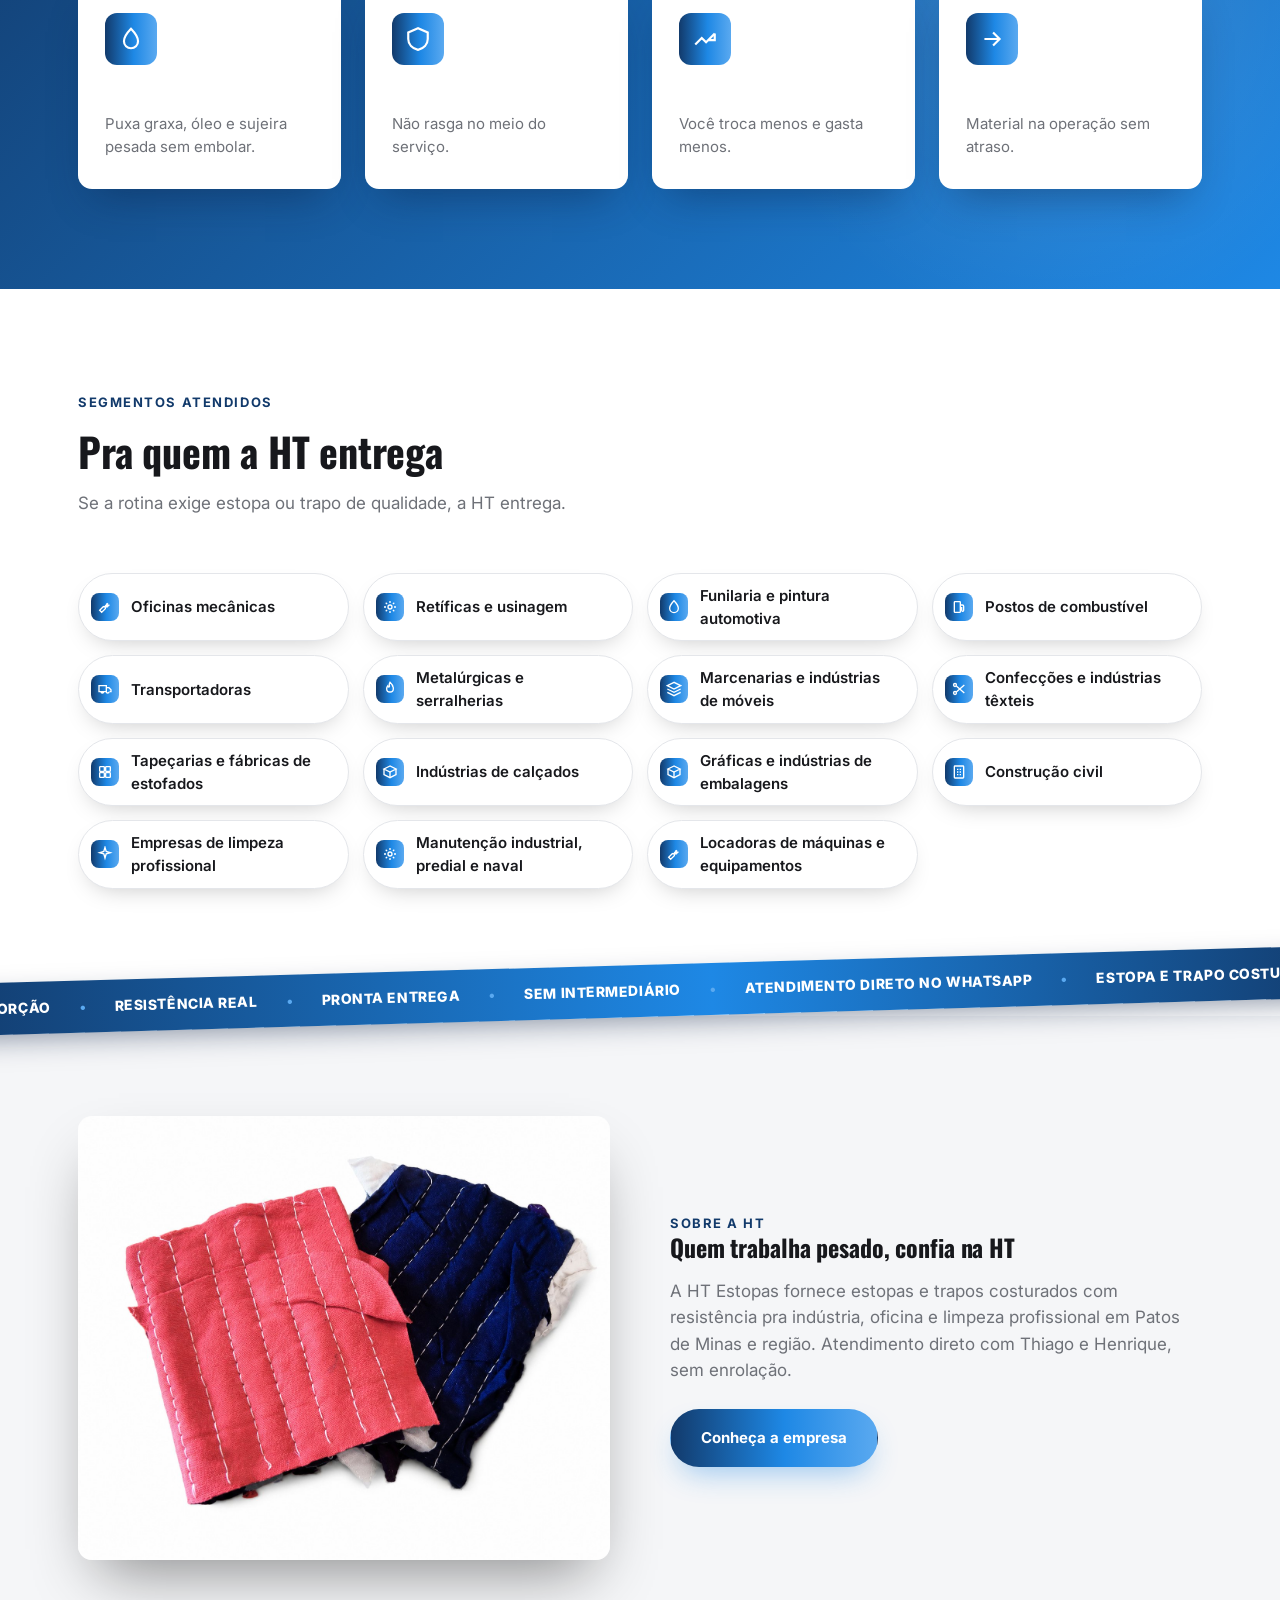
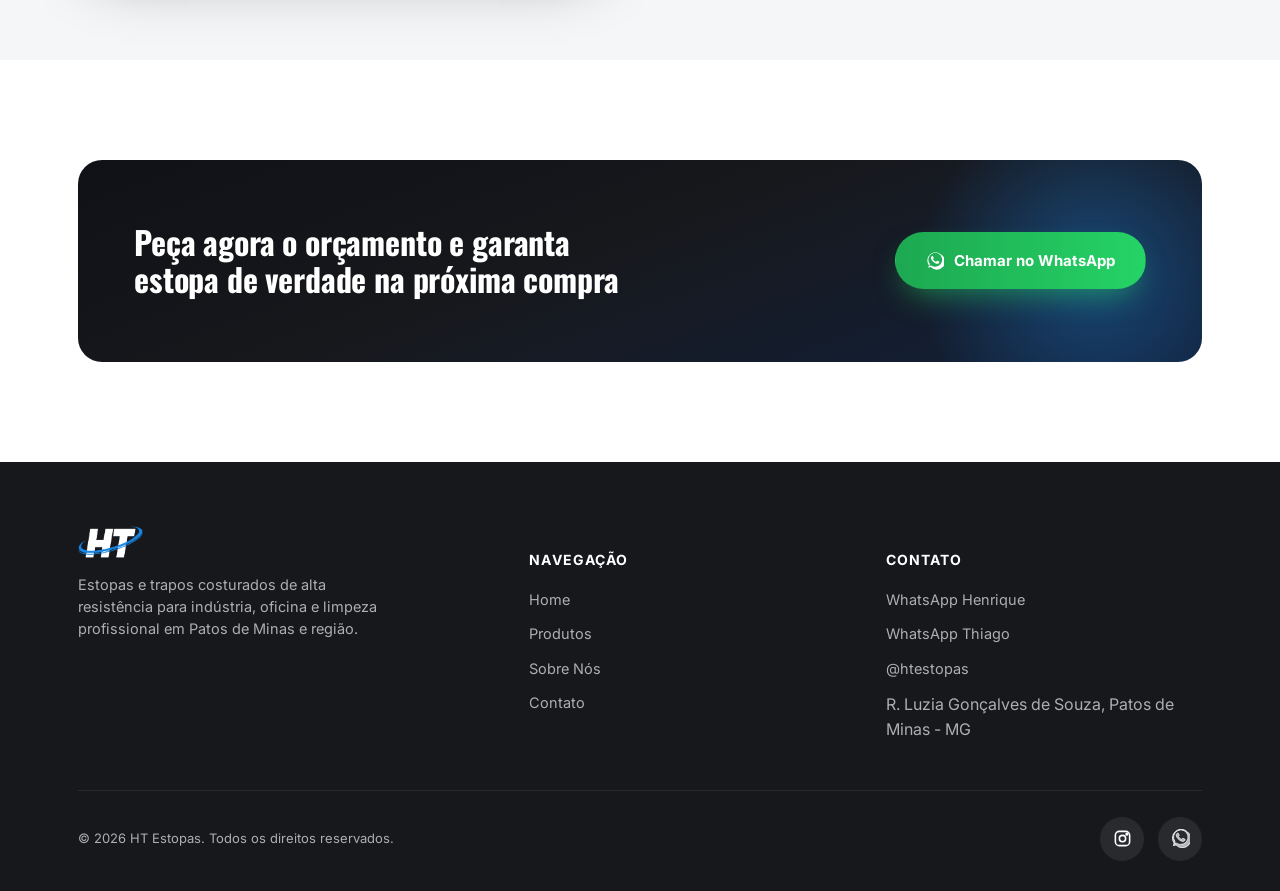
==== commit a1d3ebd7: "Move secao de avaliacoes da Home para Sobre Nos Fica logo apos os cards do Thiago/Henrique, reforcan" ====
--- a/index.html
+++ b/index.html
@@ -192,96 +192,6 @@
 
 <section class="reveal">
   <div class="container">
-    <div class="section-head center">
-      <span class="eyebrow">Prova social</span>
-      <h2>Quem já comprou, recomenda</h2>
-      <p>Veja o que dizem os clientes que já confiaram na HT Estopas.</p>
-    </div>
-    <div class="reviews-badge">
-      <div class="review-stars">
-        <svg viewBox="0 0 24 24"><path d="M12 2l2.9 6.3 6.9.8-5.1 4.8 1.4 6.9L12 17.6 5.9 20.8l1.4-6.9-5.1-4.8 6.9-.8L12 2Z"/></svg>
-        <svg viewBox="0 0 24 24"><path d="M12 2l2.9 6.3 6.9.8-5.1 4.8 1.4 6.9L12 17.6 5.9 20.8l1.4-6.9-5.1-4.8 6.9-.8L12 2Z"/></svg>
-        <svg viewBox="0 0 24 24"><path d="M12 2l2.9 6.3 6.9.8-5.1 4.8 1.4 6.9L12 17.6 5.9 20.8l1.4-6.9-5.1-4.8 6.9-.8L12 2Z"/></svg>
-        <svg viewBox="0 0 24 24"><path d="M12 2l2.9 6.3 6.9.8-5.1 4.8 1.4 6.9L12 17.6 5.9 20.8l1.4-6.9-5.1-4.8 6.9-.8L12 2Z"/></svg>
-        <svg viewBox="0 0 24 24"><path d="M12 2l2.9 6.3 6.9.8-5.1 4.8 1.4 6.9L12 17.6 5.9 20.8l1.4-6.9-5.1-4.8 6.9-.8L12 2Z"/></svg>
-      </div>
-      <span>Avaliado 5 estrelas no Google</span>
-    </div>
-    <div class="reviews-grid">
-      <div class="review-card">
-        <div class="review-head">
-          <div class="review-avatar" style="background:var(--chumbo);">CM</div>
-          <div>
-            <h4>Caio Moura</h4>
-            <span class="review-source">Avaliação publicada no Google</span>
-          </div>
-        </div>
-        <div class="review-stars">
-          <svg viewBox="0 0 24 24"><path d="M12 2l2.9 6.3 6.9.8-5.1 4.8 1.4 6.9L12 17.6 5.9 20.8l1.4-6.9-5.1-4.8 6.9-.8L12 2Z"/></svg>
-          <svg viewBox="0 0 24 24"><path d="M12 2l2.9 6.3 6.9.8-5.1 4.8 1.4 6.9L12 17.6 5.9 20.8l1.4-6.9-5.1-4.8 6.9-.8L12 2Z"/></svg>
-          <svg viewBox="0 0 24 24"><path d="M12 2l2.9 6.3 6.9.8-5.1 4.8 1.4 6.9L12 17.6 5.9 20.8l1.4-6.9-5.1-4.8 6.9-.8L12 2Z"/></svg>
-          <svg viewBox="0 0 24 24"><path d="M12 2l2.9 6.3 6.9.8-5.1 4.8 1.4 6.9L12 17.6 5.9 20.8l1.4-6.9-5.1-4.8 6.9-.8L12 2Z"/></svg>
-          <svg viewBox="0 0 24 24"><path d="M12 2l2.9 6.3 6.9.8-5.1 4.8 1.4 6.9L12 17.6 5.9 20.8l1.4-6.9-5.1-4.8 6.9-.8L12 2Z"/></svg>
-        </div>
-        <p>"Atendimento personalizado e entrega rápida, a qualidade dos produtos são excelentes. Recomendo."</p>
-      </div>
-      <div class="review-card">
-        <div class="review-head">
-          <div class="review-avatar" style="background:var(--azul-ht);">EM</div>
-          <div>
-            <h4>Elias Mota</h4>
-            <span class="review-source">Avaliação publicada no Google</span>
-          </div>
-        </div>
-        <div class="review-stars">
-          <svg viewBox="0 0 24 24"><path d="M12 2l2.9 6.3 6.9.8-5.1 4.8 1.4 6.9L12 17.6 5.9 20.8l1.4-6.9-5.1-4.8 6.9-.8L12 2Z"/></svg>
-          <svg viewBox="0 0 24 24"><path d="M12 2l2.9 6.3 6.9.8-5.1 4.8 1.4 6.9L12 17.6 5.9 20.8l1.4-6.9-5.1-4.8 6.9-.8L12 2Z"/></svg>
-          <svg viewBox="0 0 24 24"><path d="M12 2l2.9 6.3 6.9.8-5.1 4.8 1.4 6.9L12 17.6 5.9 20.8l1.4-6.9-5.1-4.8 6.9-.8L12 2Z"/></svg>
-          <svg viewBox="0 0 24 24"><path d="M12 2l2.9 6.3 6.9.8-5.1 4.8 1.4 6.9L12 17.6 5.9 20.8l1.4-6.9-5.1-4.8 6.9-.8L12 2Z"/></svg>
-          <svg viewBox="0 0 24 24"><path d="M12 2l2.9 6.3 6.9.8-5.1 4.8 1.4 6.9L12 17.6 5.9 20.8l1.4-6.9-5.1-4.8 6.9-.8L12 2Z"/></svg>
-        </div>
-        <p>"Recentemente fiz uma compra com vocês na HT Estopas e fiquei impressionado com a agilidade na entrega. Recebi os produtos antes mesmo do prazo, o que me deixou bastante satisfeito. A qualidade das estopas é evidente, são resistentes e atendem perfeitamente às minhas necessidades. O atendimento também foi ótimo. Agora sou cliente fiel!"</p>
-      </div>
-      <div class="review-card">
-        <div class="review-head">
-          <div class="review-avatar" style="background:var(--azul-profundo);">ET</div>
-          <div>
-            <h4>Everton Teixeira</h4>
-            <span class="review-source">Avaliação publicada no Google</span>
-          </div>
-        </div>
-        <div class="review-stars">
-          <svg viewBox="0 0 24 24"><path d="M12 2l2.9 6.3 6.9.8-5.1 4.8 1.4 6.9L12 17.6 5.9 20.8l1.4-6.9-5.1-4.8 6.9-.8L12 2Z"/></svg>
-          <svg viewBox="0 0 24 24"><path d="M12 2l2.9 6.3 6.9.8-5.1 4.8 1.4 6.9L12 17.6 5.9 20.8l1.4-6.9-5.1-4.8 6.9-.8L12 2Z"/></svg>
-          <svg viewBox="0 0 24 24"><path d="M12 2l2.9 6.3 6.9.8-5.1 4.8 1.4 6.9L12 17.6 5.9 20.8l1.4-6.9-5.1-4.8 6.9-.8L12 2Z"/></svg>
-          <svg viewBox="0 0 24 24"><path d="M12 2l2.9 6.3 6.9.8-5.1 4.8 1.4 6.9L12 17.6 5.9 20.8l1.4-6.9-5.1-4.8 6.9-.8L12 2Z"/></svg>
-          <svg viewBox="0 0 24 24"><path d="M12 2l2.9 6.3 6.9.8-5.1 4.8 1.4 6.9L12 17.6 5.9 20.8l1.4-6.9-5.1-4.8 6.9-.8L12 2Z"/></svg>
-        </div>
-        <p>"A gente já testou várias marcas de estopa aqui na oficina, mas nenhuma entrega a mesma qualidade da HT. O material é resistente, não solta fiapo e a entrega sempre chega no prazo. Agora, só compramos com eles!"</p>
-      </div>
-      <div class="review-card">
-        <div class="review-head">
-          <div class="review-avatar" style="background:var(--gradient-swoosh);">MS</div>
-          <div>
-            <h4>Marcelo Silva</h4>
-            <span class="review-source">Avaliação publicada no Google</span>
-          </div>
-        </div>
-        <div class="review-stars">
-          <svg viewBox="0 0 24 24"><path d="M12 2l2.9 6.3 6.9.8-5.1 4.8 1.4 6.9L12 17.6 5.9 20.8l1.4-6.9-5.1-4.8 6.9-.8L12 2Z"/></svg>
-          <svg viewBox="0 0 24 24"><path d="M12 2l2.9 6.3 6.9.8-5.1 4.8 1.4 6.9L12 17.6 5.9 20.8l1.4-6.9-5.1-4.8 6.9-.8L12 2Z"/></svg>
-          <svg viewBox="0 0 24 24"><path d="M12 2l2.9 6.3 6.9.8-5.1 4.8 1.4 6.9L12 17.6 5.9 20.8l1.4-6.9-5.1-4.8 6.9-.8L12 2Z"/></svg>
-          <svg viewBox="0 0 24 24"><path d="M12 2l2.9 6.3 6.9.8-5.1 4.8 1.4 6.9L12 17.6 5.9 20.8l1.4-6.9-5.1-4.8 6.9-.8L12 2Z"/></svg>
-          <svg viewBox="0 0 24 24"><path d="M12 2l2.9 6.3 6.9.8-5.1 4.8 1.4 6.9L12 17.6 5.9 20.8l1.4-6.9-5.1-4.8 6.9-.8L12 2Z"/></svg>
-        </div>
-        <p>"Ótimo atendimento, produto de muita qualidade!"</p>
-      </div>
-    </div>
-  </div>
-</section>
-
-<section class="reveal">
-  <div class="container">
     <div class="cta-band">
       <h2>Peça agora o orçamento e garanta estopa de verdade na próxima compra</h2>
       <a class="btn btn-primary" href="https://wa.me/5534992157741?text=Ol%C3%A1!%20Quero%20solicitar%20um%20or%C3%A7amento%20de%20estopa%2Ftrapo." target="_blank" rel="noopener">
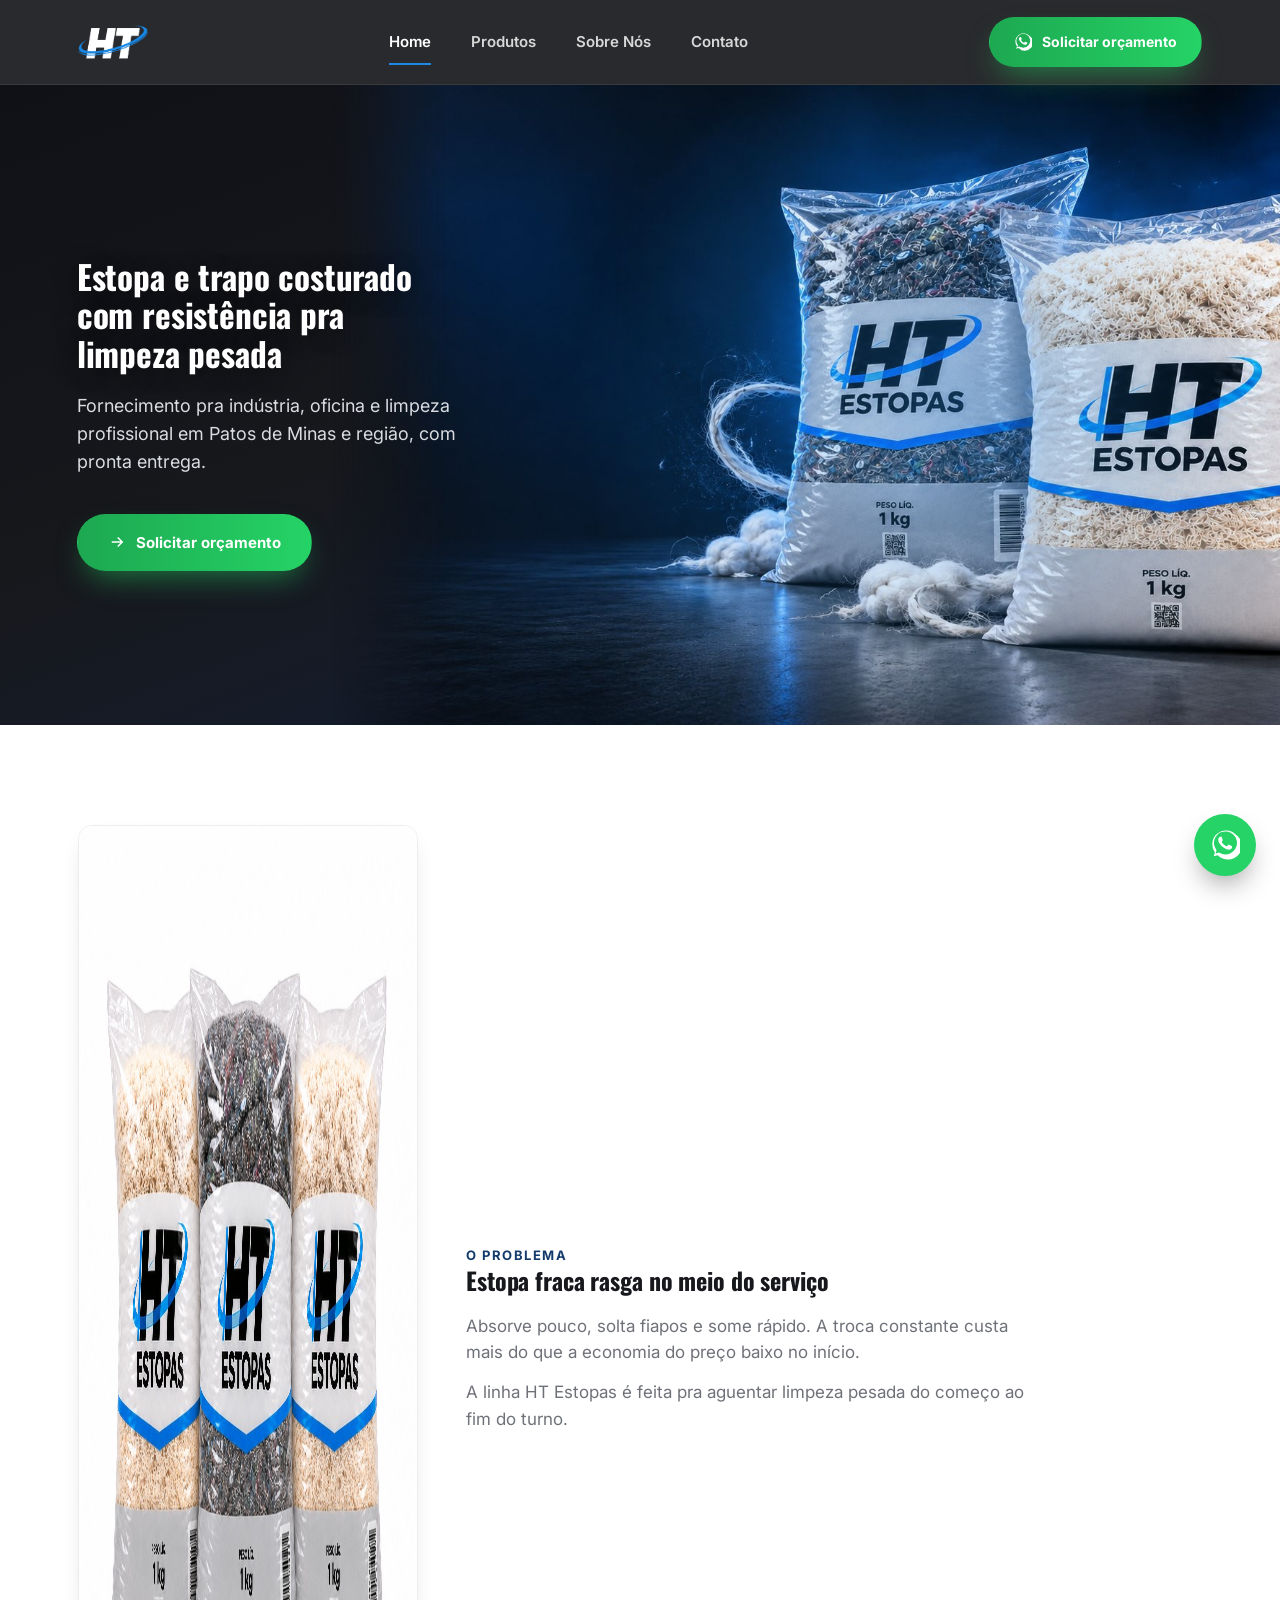
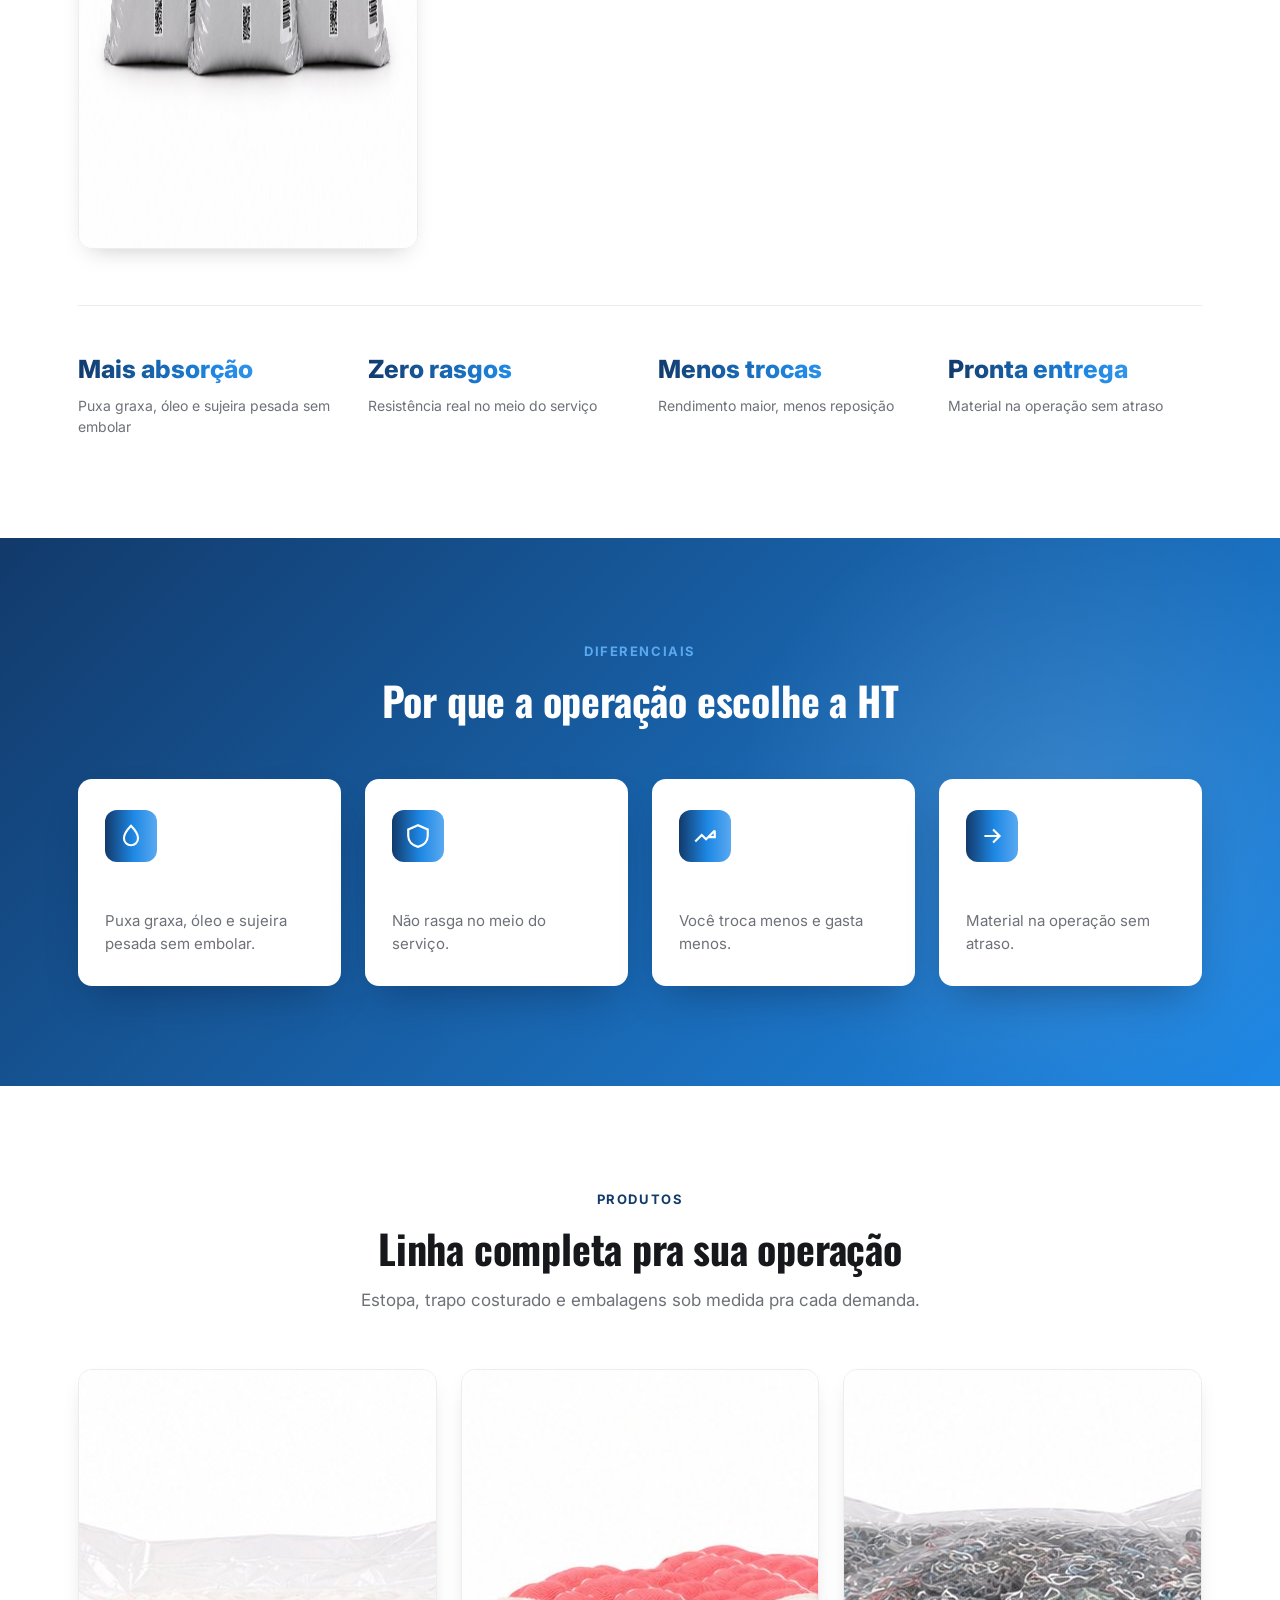
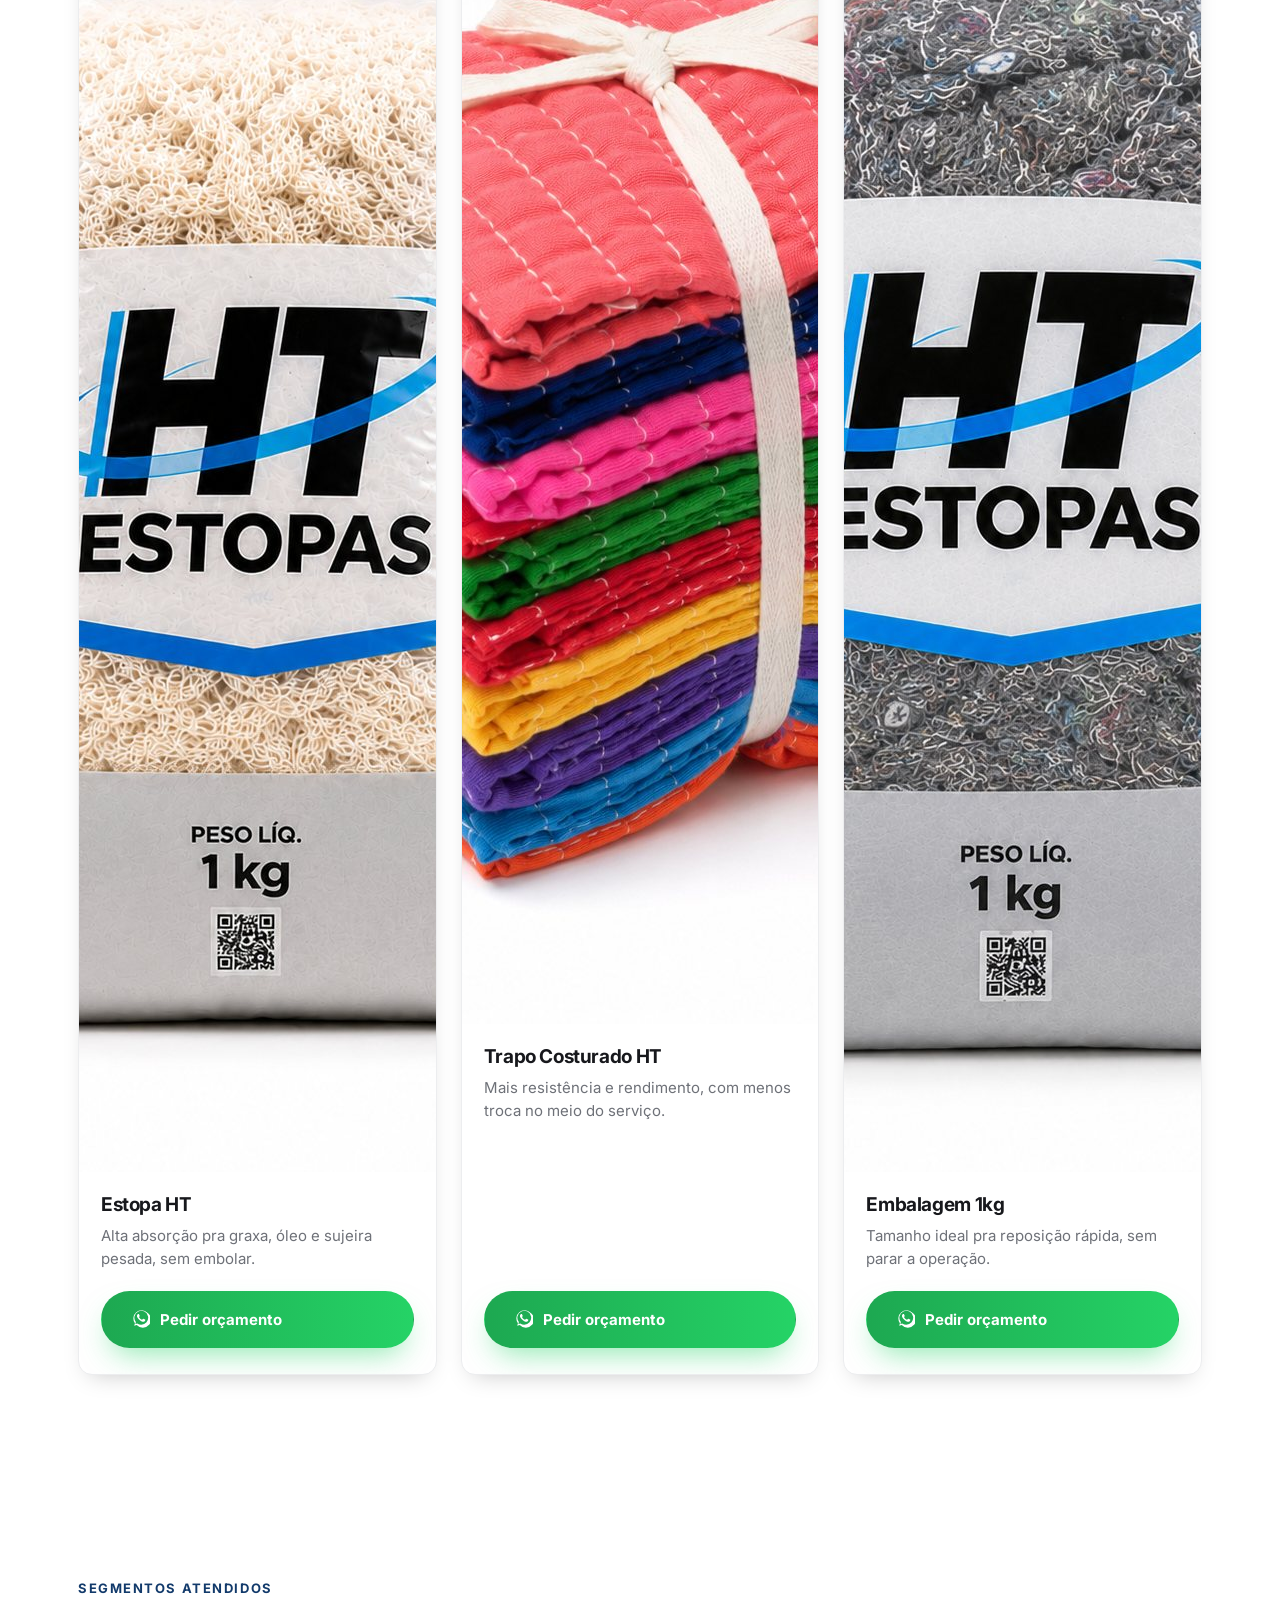
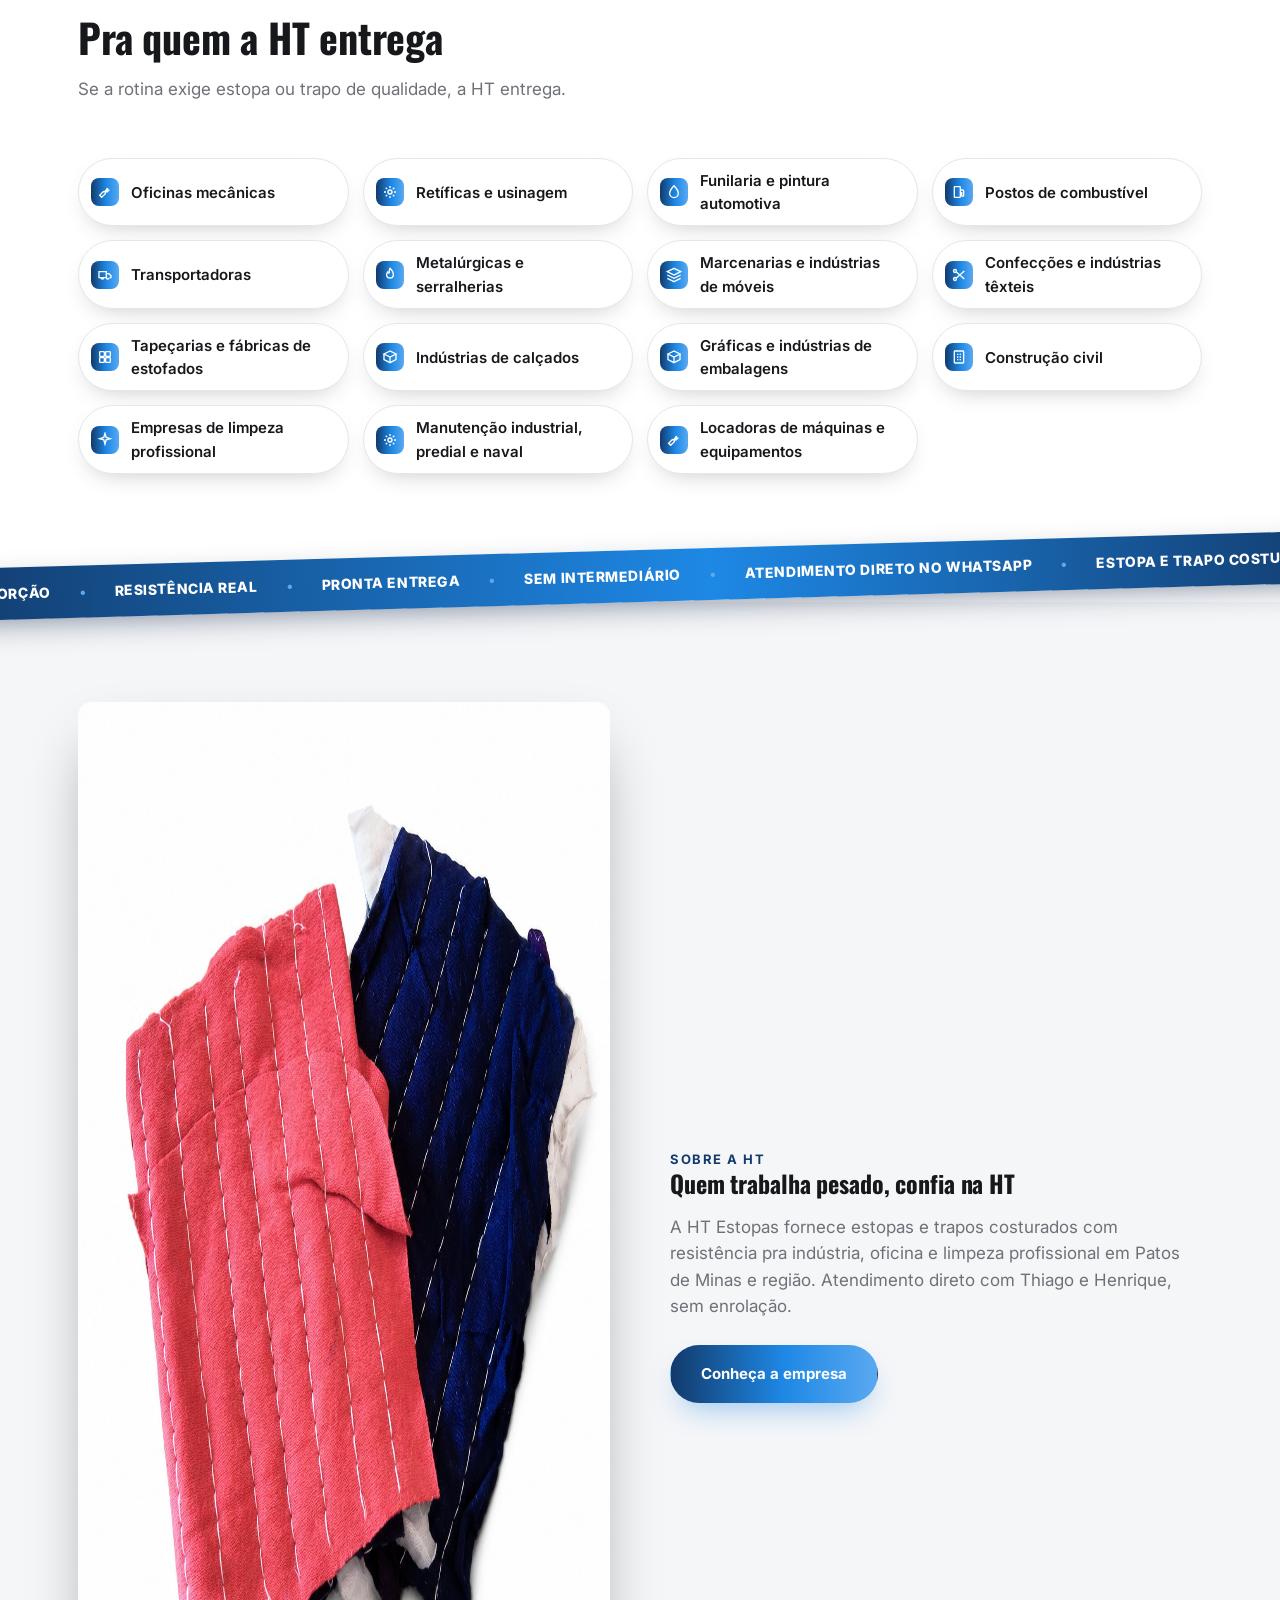
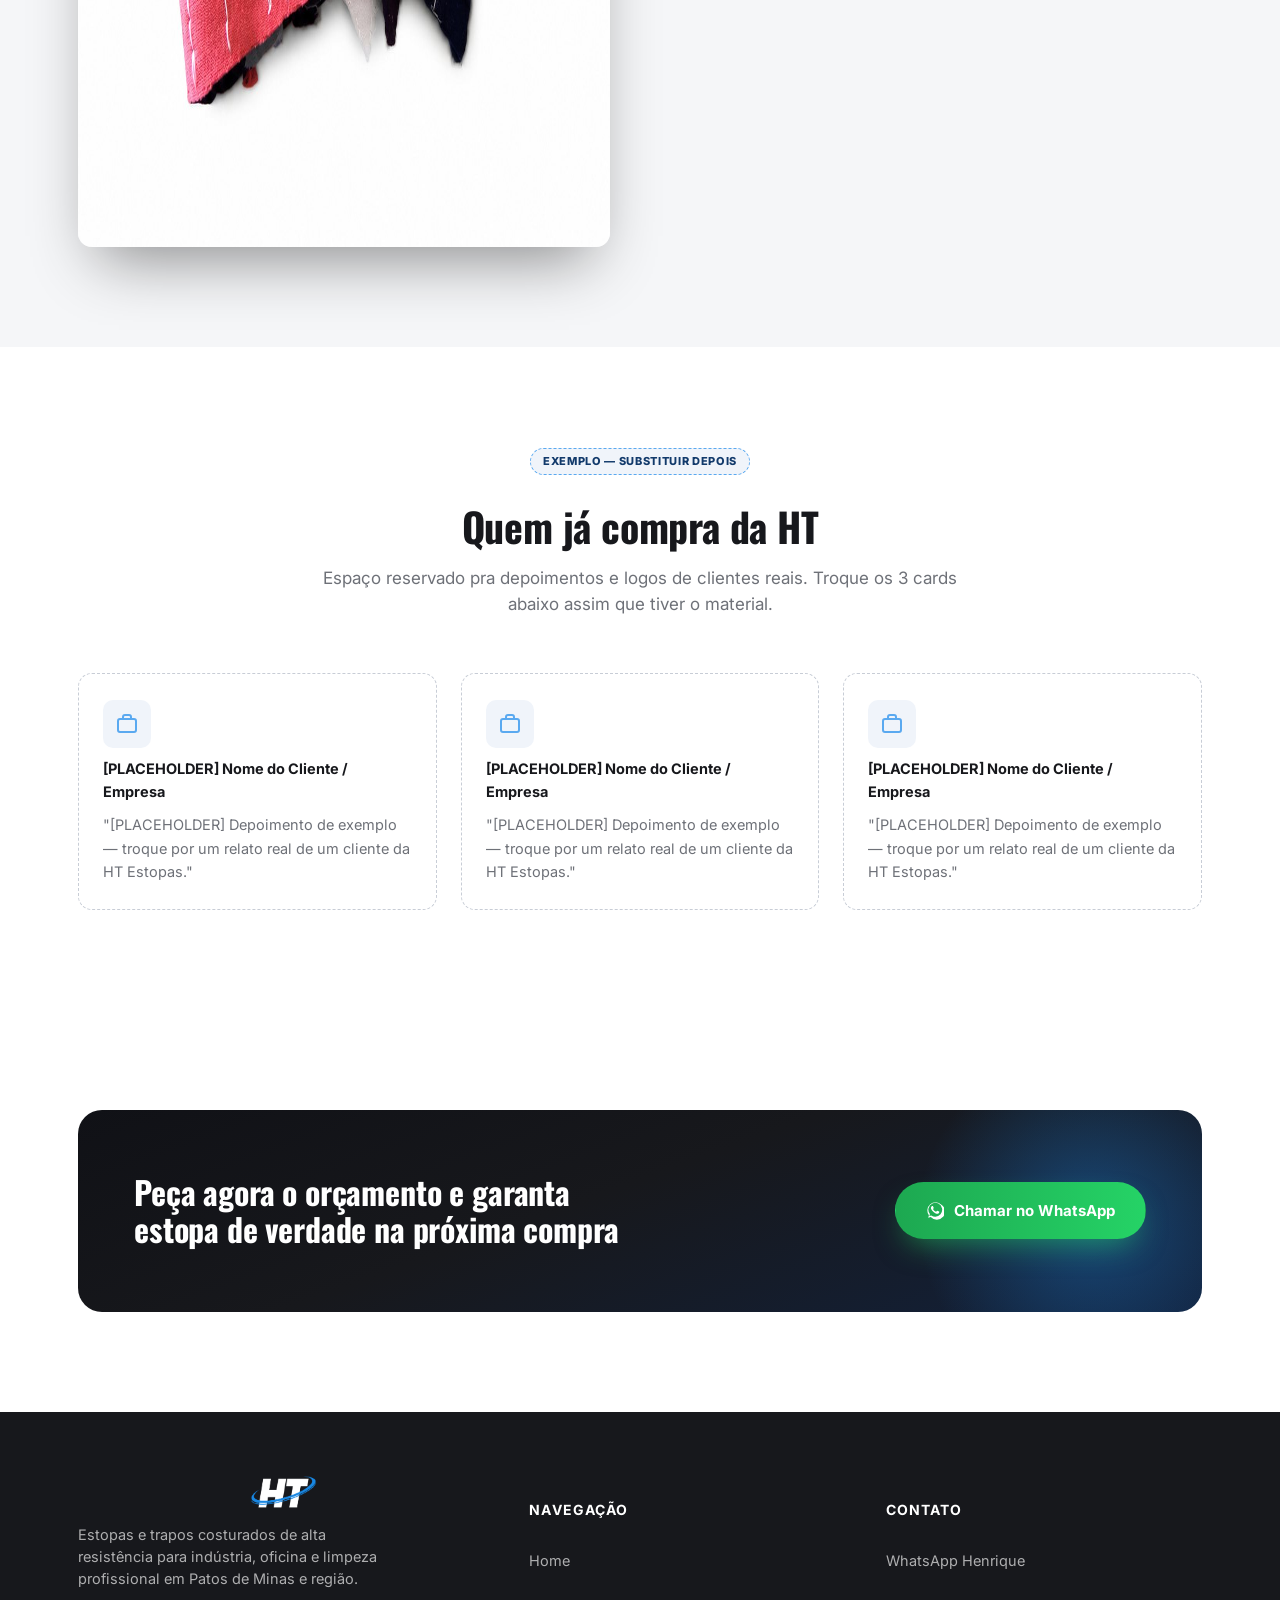
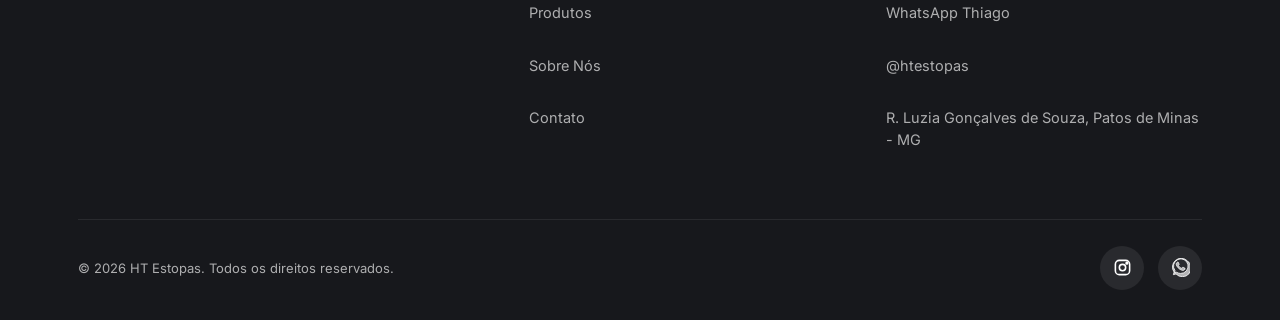
==== commit b717636e: "Aplica pacote de melhorias UX/acessibilidade/performance (ui-ux-pro-max) Alta prioridade: - Aumenta " ====
--- a/index.html
+++ b/index.html
@@ -8,14 +8,15 @@
 <link rel="icon" type="image/svg+xml" href="assets/img/logo.svg">
 <link rel="preconnect" href="https://fonts.googleapis.com">
 <link rel="preconnect" href="https://fonts.gstatic.com" crossorigin>
-<link href="https://fonts.googleapis.com/css2?family=Inter:wght@400;500;600;700;800;900&family=Oswald:wght@500;600;700&display=swap" rel="stylesheet">
+<link href="https://fonts.googleapis.com/css2?family=Inter:wght@400;600;700;800&family=Oswald:wght@700&display=swap" rel="stylesheet">
 <link rel="stylesheet" href="assets/css/style.css">
 </head>
 <body>
+<a href="#conteudo" class="skip-link">Pular para o conteúdo</a>
 
 <header class="site-header">
   <div class="container inner">
-    <a href="index.html" class="brand"><img src="assets/img/logo-light.svg" alt="HT Estopas"></a>
+    <a href="index.html" class="brand" aria-label="HT Estopas – página inicial"><img src="assets/img/logo-light.svg" alt="HT Estopas" width="500" height="244" decoding="async"></a>
     <nav class="nav-desktop">
       <a href="index.html" class="active">Home</a>
       <a href="produtos.html">Produtos</a>
@@ -41,8 +42,9 @@
   </nav>
 </header>
 
+<main id="conteudo" tabindex="-1">
 <section class="hero">
-  <img class="hero-bg" src="assets/img/hero-produto.jpg" alt="Pacotes de Estopa HT Estopas, colorida e branca, 1kg" fetchpriority="high">
+  <img class="hero-bg" src="assets/img/hero-produto.jpg" alt="Pacotes de Estopa HT Estopas, colorida e branca, 1kg" width="1774" height="887" fetchpriority="high" decoding="async">
   <div class="container inner">
     <h1>Estopa e trapo costurado<br>com resistência pra<br>limpeza pesada</h1>
     <p class="lead">Fornecimento pra indústria, oficina e limpeza profissional em Patos de Minas e região, com pronta entrega.</p>
@@ -58,7 +60,7 @@
 <section class="reveal">
   <div class="container">
     <div class="problem-top">
-      <img class="problem-image-small" src="assets/img/estopas-trio.jpg" alt="Linha de estopas HT Estopas, colorida e branca, pacotes de 1kg" loading="lazy">
+      <img class="problem-image-small" src="assets/img/estopas-trio.jpg" alt="Linha de estopas HT Estopas, colorida e branca, pacotes de 1kg" width="1536" height="1024" loading="lazy" decoding="async">
       <div class="problem-copy">
         <span class="eyebrow">O problema</span>
         <h2>Estopa fraca rasga no meio do serviço</h2>
@@ -113,6 +115,51 @@
         <div class="feature-icon"><svg viewBox="0 0 24 24" fill="none" stroke="currentColor" stroke-width="2"><path d="M5 12h14M13 6l6 6-6 6"/></svg></div>
         <h3>Pronta entrega</h3>
         <p>Material na operação sem atraso.</p>
+      </div>
+    </div>
+  </div>
+</section>
+
+<section class="reveal">
+  <div class="container">
+    <div class="section-head center">
+      <span class="eyebrow">Produtos</span>
+      <h2>Linha completa pra sua operação</h2>
+      <p>Estopa, trapo costurado e embalagens sob medida pra cada demanda.</p>
+    </div>
+    <div class="grid-3">
+      <div class="mini-product-card">
+        <img src="assets/img/produtos/estopa-branca-1kg.jpg" alt="Estopa HT branca, pacote de 1kg" width="1122" height="1402" loading="lazy" decoding="async">
+        <div class="mini-product-body">
+          <h3>Estopa HT</h3>
+          <p>Alta absorção pra graxa, óleo e sujeira pesada, sem embolar.</p>
+          <a class="btn btn-primary" href="https://wa.me/5534992157741?text=Ol%C3%A1!%20Quero%20um%20or%C3%A7amento%20de%20Estopa%20HT." target="_blank" rel="noopener">
+            <svg viewBox="0 0 24 24" fill="currentColor"><path d="M20.5 3.5A11 11 0 0 0 3.9 17.8L3 21l3.3-.9A11 11 0 1 0 20.5 3.5Zm-8.4 16a9.1 9.1 0 0 1-4.6-1.3l-.3-.2-2.7.7.7-2.6-.2-.3a9.2 9.2 0 1 1 7.1 3.7Zm5-6.9c-.3-.1-1.6-.8-1.8-.9s-.4-.1-.6.1-.7.9-.9 1-.3.2-.6.1a7.4 7.4 0 0 1-2.2-1.3 8.1 8.1 0 0 1-1.5-1.9c-.2-.3 0-.5.1-.6l.4-.5.2-.4a.5.5 0 0 0 0-.5c-.1-.1-.6-1.5-.8-2s-.4-.4-.6-.4h-.5a1 1 0 0 0-.7.3 3 3 0 0 0-1 2.3c0 1.3 1 2.6 1.1 2.8s2 3 4.7 4.2a15 15 0 0 0 1.6.6 3.8 3.8 0 0 0 1.7.1c.5-.1 1.6-.6 1.8-1.3s.2-1.2.2-1.3-.2-.2-.5-.3Z"/></svg>
+            Pedir orçamento
+          </a>
+        </div>
+      </div>
+      <div class="mini-product-card">
+        <img src="assets/img/produtos/trapo-costurado-2.jpg" alt="Trapo costurado HT" width="1254" height="1254" loading="lazy" decoding="async">
+        <div class="mini-product-body">
+          <h3>Trapo Costurado HT</h3>
+          <p>Mais resistência e rendimento, com menos troca no meio do serviço.</p>
+          <a class="btn btn-primary" href="https://wa.me/5534992157741?text=Ol%C3%A1!%20Quero%20um%20or%C3%A7amento%20de%20Trapo%20Costurado%20HT." target="_blank" rel="noopener">
+            <svg viewBox="0 0 24 24" fill="currentColor"><path d="M20.5 3.5A11 11 0 0 0 3.9 17.8L3 21l3.3-.9A11 11 0 1 0 20.5 3.5Zm-8.4 16a9.1 9.1 0 0 1-4.6-1.3l-.3-.2-2.7.7.7-2.6-.2-.3a9.2 9.2 0 1 1 7.1 3.7Zm5-6.9c-.3-.1-1.6-.8-1.8-.9s-.4-.1-.6.1-.7.9-.9 1-.3.2-.6.1a7.4 7.4 0 0 1-2.2-1.3 8.1 8.1 0 0 1-1.5-1.9c-.2-.3 0-.5.1-.6l.4-.5.2-.4a.5.5 0 0 0 0-.5c-.1-.1-.6-1.5-.8-2s-.4-.4-.6-.4h-.5a1 1 0 0 0-.7.3 3 3 0 0 0-1 2.3c0 1.3 1 2.6 1.1 2.8s2 3 4.7 4.2a15 15 0 0 0 1.6.6 3.8 3.8 0 0 0 1.7.1c.5-.1 1.6-.6 1.8-1.3s.2-1.2.2-1.3-.2-.2-.5-.3Z"/></svg>
+            Pedir orçamento
+          </a>
+        </div>
+      </div>
+      <div class="mini-product-card">
+        <img src="assets/img/produtos/estopa-colorida-1kg.jpg" alt="Estopa HT colorida, pacote de 1kg" width="1122" height="1402" loading="lazy" decoding="async">
+        <div class="mini-product-body">
+          <h3>Embalagem 1kg</h3>
+          <p>Tamanho ideal pra reposição rápida, sem parar a operação.</p>
+          <a class="btn btn-primary" href="https://wa.me/5534992157741?text=Ol%C3%A1!%20Quero%20um%20or%C3%A7amento%20de%20estopa%201kg." target="_blank" rel="noopener">
+            <svg viewBox="0 0 24 24" fill="currentColor"><path d="M20.5 3.5A11 11 0 0 0 3.9 17.8L3 21l3.3-.9A11 11 0 1 0 20.5 3.5Zm-8.4 16a9.1 9.1 0 0 1-4.6-1.3l-.3-.2-2.7.7.7-2.6-.2-.3a9.2 9.2 0 1 1 7.1 3.7Zm5-6.9c-.3-.1-1.6-.8-1.8-.9s-.4-.1-.6.1-.7.9-.9 1-.3.2-.6.1a7.4 7.4 0 0 1-2.2-1.3 8.1 8.1 0 0 1-1.5-1.9c-.2-.3 0-.5.1-.6l.4-.5.2-.4a.5.5 0 0 0 0-.5c-.1-.1-.6-1.5-.8-2s-.4-.4-.6-.4h-.5a1 1 0 0 0-.7.3 3 3 0 0 0-1 2.3c0 1.3 1 2.6 1.1 2.8s2 3 4.7 4.2a15 15 0 0 0 1.6.6 3.8 3.8 0 0 0 1.7.1c.5-.1 1.6-.6 1.8-1.3s.2-1.2.2-1.3-.2-.2-.5-.3Z"/></svg>
+            Pedir orçamento
+          </a>
+        </div>
       </div>
     </div>
   </div>
@@ -147,45 +194,76 @@
 
 <div class="marquee-wrap">
   <div class="marquee-track">
-    <span class="marquee-item">ALTA ABSORÇÃO</span>
-    <span class="marquee-sep">•</span>
-    <span class="marquee-item">RESISTÊNCIA REAL</span>
-    <span class="marquee-sep">•</span>
-    <span class="marquee-item">PRONTA ENTREGA</span>
-    <span class="marquee-sep">•</span>
-    <span class="marquee-item">SEM INTERMEDIÁRIO</span>
-    <span class="marquee-sep">•</span>
-    <span class="marquee-item">ATENDIMENTO DIRETO NO WHATSAPP</span>
-    <span class="marquee-sep">•</span>
-    <span class="marquee-item">ESTOPA E TRAPO COSTURADO</span>
-    <span class="marquee-sep">•</span>
-    <span class="marquee-item">PATOS DE MINAS E REGIÃO</span>
-    <span class="marquee-sep">•</span>
-    <span class="marquee-item">ALTA ABSORÇÃO</span>
-    <span class="marquee-sep">•</span>
-    <span class="marquee-item">RESISTÊNCIA REAL</span>
-    <span class="marquee-sep">•</span>
-    <span class="marquee-item">PRONTA ENTREGA</span>
-    <span class="marquee-sep">•</span>
-    <span class="marquee-item">SEM INTERMEDIÁRIO</span>
-    <span class="marquee-sep">•</span>
-    <span class="marquee-item">ATENDIMENTO DIRETO NO WHATSAPP</span>
-    <span class="marquee-sep">•</span>
-    <span class="marquee-item">ESTOPA E TRAPO COSTURADO</span>
-    <span class="marquee-sep">•</span>
-    <span class="marquee-item">PATOS DE MINAS E REGIÃO</span>
-    <span class="marquee-sep">•</span>
+    <span class="marquee-group">
+      <span class="marquee-item">ALTA ABSORÇÃO</span>
+      <span class="marquee-sep">•</span>
+      <span class="marquee-item">RESISTÊNCIA REAL</span>
+      <span class="marquee-sep">•</span>
+      <span class="marquee-item">PRONTA ENTREGA</span>
+      <span class="marquee-sep">•</span>
+      <span class="marquee-item">SEM INTERMEDIÁRIO</span>
+      <span class="marquee-sep">•</span>
+      <span class="marquee-item">ATENDIMENTO DIRETO NO WHATSAPP</span>
+      <span class="marquee-sep">•</span>
+      <span class="marquee-item">ESTOPA E TRAPO COSTURADO</span>
+      <span class="marquee-sep">•</span>
+      <span class="marquee-item">PATOS DE MINAS E REGIÃO</span>
+      <span class="marquee-sep">•</span>
+    </span>
+    <span class="marquee-group" aria-hidden="true">
+      <span class="marquee-item">ALTA ABSORÇÃO</span>
+      <span class="marquee-sep">•</span>
+      <span class="marquee-item">RESISTÊNCIA REAL</span>
+      <span class="marquee-sep">•</span>
+      <span class="marquee-item">PRONTA ENTREGA</span>
+      <span class="marquee-sep">•</span>
+      <span class="marquee-item">SEM INTERMEDIÁRIO</span>
+      <span class="marquee-sep">•</span>
+      <span class="marquee-item">ATENDIMENTO DIRETO NO WHATSAPP</span>
+      <span class="marquee-sep">•</span>
+      <span class="marquee-item">ESTOPA E TRAPO COSTURADO</span>
+      <span class="marquee-sep">•</span>
+      <span class="marquee-item">PATOS DE MINAS E REGIÃO</span>
+      <span class="marquee-sep">•</span>
+    </span>
   </div>
 </div>
 
 <section class="section-alt reveal">
   <div class="container about-teaser">
-    <img src="assets/img/produtos/trapo-costurado-1.jpg" alt="Trapo costurado HT" loading="lazy">
+    <img src="assets/img/produtos/trapo-costurado-1.jpg" alt="Trapo costurado HT" width="1373" height="1145" loading="lazy" decoding="async">
     <div>
       <span class="eyebrow">Sobre a HT</span>
       <h2>Quem trabalha pesado, confia na HT</h2>
       <p style="margin-top:16px;color:var(--chumbo);font-size:17px;">A HT Estopas fornece estopas e trapos costurados com resistência pra indústria, oficina e limpeza profissional em Patos de Minas e região. Atendimento direto com Thiago e Henrique, sem enrolação.</p>
       <a class="btn btn-brand" style="margin-top:26px;" href="sobre.html">Conheça a empresa</a>
+    </div>
+  </div>
+</section>
+
+<section class="reveal">
+  <div class="container">
+    <div class="section-head center">
+      <span class="placeholder-badge">Exemplo — substituir depois</span>
+      <h2>Quem já compra da HT</h2>
+      <p>Espaço reservado pra depoimentos e logos de clientes reais. Troque os 3 cards abaixo assim que tiver o material.</p>
+    </div>
+    <div class="grid-3">
+      <div class="placeholder-card">
+        <div class="placeholder-logo"><svg viewBox="0 0 24 24" fill="none" stroke="currentColor" stroke-width="2"><rect x="3" y="7" width="18" height="13" rx="2"/><path d="M8 7V5a2 2 0 0 1 2-2h4a2 2 0 0 1 2 2v2"/></svg></div>
+        <strong>[PLACEHOLDER] Nome do Cliente / Empresa</strong>
+        <p>"[PLACEHOLDER] Depoimento de exemplo — troque por um relato real de um cliente da HT Estopas."</p>
+      </div>
+      <div class="placeholder-card">
+        <div class="placeholder-logo"><svg viewBox="0 0 24 24" fill="none" stroke="currentColor" stroke-width="2"><rect x="3" y="7" width="18" height="13" rx="2"/><path d="M8 7V5a2 2 0 0 1 2-2h4a2 2 0 0 1 2 2v2"/></svg></div>
+        <strong>[PLACEHOLDER] Nome do Cliente / Empresa</strong>
+        <p>"[PLACEHOLDER] Depoimento de exemplo — troque por um relato real de um cliente da HT Estopas."</p>
+      </div>
+      <div class="placeholder-card">
+        <div class="placeholder-logo"><svg viewBox="0 0 24 24" fill="none" stroke="currentColor" stroke-width="2"><rect x="3" y="7" width="18" height="13" rx="2"/><path d="M8 7V5a2 2 0 0 1 2-2h4a2 2 0 0 1 2 2v2"/></svg></div>
+        <strong>[PLACEHOLDER] Nome do Cliente / Empresa</strong>
+        <p>"[PLACEHOLDER] Depoimento de exemplo — troque por um relato real de um cliente da HT Estopas."</p>
+      </div>
     </div>
   </div>
 </section>
@@ -201,12 +279,13 @@
     </div>
   </div>
 </section>
+</main>
 
 <footer class="site-footer">
   <div class="container">
     <div class="footer-top">
       <div class="footer-brand">
-        <img src="assets/img/logo-light.svg" alt="HT Estopas">
+        <img src="assets/img/logo-light.svg" alt="HT Estopas" width="500" height="244" loading="lazy" decoding="async">
         <p>Estopas e trapos costurados de alta resistência para indústria, oficina e limpeza profissional em Patos de Minas e região.</p>
       </div>
       <div class="footer-col">
@@ -221,7 +300,7 @@
         <a href="https://wa.me/5534992157741" target="_blank" rel="noopener">WhatsApp Henrique</a>
         <a href="https://wa.me/5534999308683" target="_blank" rel="noopener">WhatsApp Thiago</a>
         <a href="https://instagram.com/htestopas" target="_blank" rel="noopener">@htestopas</a>
-        <span>R. Luzia Gonçalves de Souza, Patos de Minas - MG</span>
+        <a href="https://www.google.com/maps/search/?api=1&query=R.+Luzia+Gon%C3%A7alves+de+Souza%2C+Patos+de+Minas+-+MG" target="_blank" rel="noopener">R. Luzia Gonçalves de Souza, Patos de Minas - MG</a>
       </div>
     </div>
     <div class="footer-bottom">
--- a/assets/css/style.css
+++ b/assets/css/style.css
@@ -30,7 +30,7 @@
 .attr-row > *, .product-line > *, .product-gallery, .product-gallery > * {
   min-width: 0;
 }
-html { scroll-behavior: smooth; }
+html { scroll-behavior: smooth; overflow-x: clip; }
 body {
   margin: 0;
   font-family: var(--font);
@@ -38,13 +38,33 @@
   background: var(--branco);
   -webkit-font-smoothing: antialiased;
   line-height: 1.55;
-  overflow-x: hidden;
+  overflow-x: clip;
 }
 img { max-width: 100%; display: block; }
 a { color: inherit; text-decoration: none; }
 ul { list-style: none; margin: 0; padding: 0; }
 h1, h2, h3, h4 { margin: 0; line-height: 1.15; letter-spacing: -0.02em; }
 h1, h2 { font-family: var(--font-heading); letter-spacing: -0.005em; }
+
+.skip-link {
+  position: absolute;
+  top: 0;
+  left: 0;
+  transform: translateY(-120%);
+  z-index: 1000;
+  background: var(--azul-ht);
+  color: #fff;
+  font-weight: 700;
+  font-size: 15px;
+  padding: 14px 22px;
+  border-radius: 0 0 10px 0;
+  transition: transform .2s ease;
+}
+.skip-link:focus {
+  transform: translateY(0);
+  outline: 3px solid #fff;
+  outline-offset: -3px;
+}
 p { margin: 0; }
 
 .container {
@@ -127,7 +147,10 @@
   font-weight: 600;
   font-size: 15px;
   position: relative;
-  padding: 6px 0;
+  padding: 11px 0;
+  display: inline-flex;
+  align-items: center;
+  min-height: 44px;
 }
 .nav-desktop a::after {
   content: "";
@@ -351,6 +374,62 @@
 .feature-card h3 { font-size: 18px; margin-bottom: 8px; }
 .feature-card p { font-size: 15px; color: var(--chumbo); }
 
+/* Mini cards de produtos (home) */
+.mini-product-card {
+  background: var(--branco);
+  border: 1px solid #ECEDEF;
+  border-radius: var(--radius);
+  overflow: hidden;
+  box-shadow: var(--shadow-sm);
+  transition: transform .25s ease, box-shadow .25s ease;
+  display: flex;
+  flex-direction: column;
+}
+.mini-product-card:hover { transform: translateY(-6px); box-shadow: var(--shadow-lg); }
+.mini-product-card img {
+  width: 100%;
+  aspect-ratio: 4/3;
+  object-fit: cover;
+}
+.mini-product-card .mini-product-body { padding: 22px 22px 26px; display: flex; flex-direction: column; flex: 1; }
+.mini-product-card h3 { font-size: 19px; margin-bottom: 8px; }
+.mini-product-card p { font-size: 15px; color: var(--chumbo); margin-bottom: 20px; flex: 1; }
+
+/* Prova social placeholder (home) */
+.placeholder-badge {
+  display: inline-block;
+  font-size: 11px;
+  font-weight: 800;
+  letter-spacing: .06em;
+  text-transform: uppercase;
+  color: var(--azul-profundo);
+  background: #F0F4FA;
+  border: 1px dashed var(--azul-claro);
+  border-radius: 999px;
+  padding: 4px 12px;
+  margin-bottom: 14px;
+}
+.placeholder-card {
+  background: var(--branco);
+  border: 1px dashed #C8CDD6;
+  border-radius: var(--radius);
+  padding: 26px 24px;
+  display: flex;
+  flex-direction: column;
+  gap: 10px;
+}
+.placeholder-card .placeholder-logo {
+  width: 48px; height: 48px;
+  border-radius: 10px;
+  background: #F0F4FA;
+  display: flex; align-items: center; justify-content: center;
+  color: var(--azul-claro);
+  flex: none;
+}
+.placeholder-card .placeholder-logo svg { width: 24px; height: 24px; }
+.placeholder-card p { font-size: 14.5px; color: var(--chumbo); line-height: 1.6; }
+.placeholder-card strong { font-size: 14.5px; }
+
 .section-dark .feature-card {
   background: var(--grafite-2);
   border-color: rgba(255,255,255,.08);
@@ -461,6 +540,9 @@
   gap: 28px;
   animation: marquee-scroll 28s linear infinite;
 }
+.marquee-group { display: flex; align-items: center; gap: 28px; flex: none; }
+.marquee-wrap:hover .marquee-track,
+.marquee-track:focus-within { animation-play-state: paused; }
 .marquee-item {
   font-weight: 800;
   text-transform: uppercase;
@@ -669,8 +751,8 @@
 /* Floating WhatsApp */
 .wa-float {
   position: fixed;
-  right: 24px;
-  bottom: 24px;
+  right: max(24px, env(safe-area-inset-right, 0px));
+  bottom: calc(24px + env(safe-area-inset-bottom, 0px));
   z-index: 200;
   width: 62px; height: 62px;
   border-radius: 50%;
@@ -701,7 +783,14 @@
   color: #fff; font-size: 14px; text-transform: uppercase;
   letter-spacing: .08em; margin-bottom: 18px;
 }
-.footer-col a, .footer-col li { display:block; font-size: 14.5px; margin-bottom: 12px; }
+.footer-col a, .footer-col li {
+  display: flex;
+  align-items: center;
+  min-height: 44px;
+  padding: 11px 0;
+  margin-bottom: 8px;
+  font-size: 14.5px;
+}
 .footer-col a:hover { color: #fff; }
 .footer-bottom {
   display:flex; justify-content: space-between; align-items:center;
@@ -767,6 +856,14 @@
   section { padding: 70px 0; }
   .hero { padding: 90px 0 100px; min-height: 560px; }
   .hero-bg { width: 100%; opacity: .3; object-position: 78% center; -webkit-mask-image: linear-gradient(180deg, transparent 0%, #000 45%); mask-image: linear-gradient(180deg, transparent 0%, #000 45%); }
+  .hero::after {
+    content: "";
+    position: absolute;
+    inset: 0;
+    background: linear-gradient(180deg, rgba(16,17,22,.55) 0%, rgba(16,17,22,.72) 45%, rgba(16,17,22,.9) 100%);
+    z-index: 1;
+    pointer-events: none;
+  }
   .hero .inner { max-width: 100%; }
   .btn { padding: 14px 22px; font-size: 14px; }
   .product-gallery { grid-template-columns: repeat(2, 1fr); }
@@ -774,5 +871,12 @@
   .reviews-grid { grid-template-columns: 1fr; }
   .stat-num { font-size: 21px; }
   .stat-row { gap: 26px; margin-top: 40px; padding-top: 32px; }
-  .problem-image-small { max-width: 220px; }
-}
+  .problem-image-small { max-width: 380px; width: 100%; display: block; margin: 0 auto; }
+  .wa-float {
+    width: 52px; height: 52px;
+    right: max(16px, env(safe-area-inset-right, 0px));
+    bottom: calc(16px + env(safe-area-inset-bottom, 0px));
+  }
+  .wa-float svg { width: 26px; height: 26px; }
+  .site-footer { padding-bottom: calc(88px + env(safe-area-inset-bottom, 0px)); }
+}
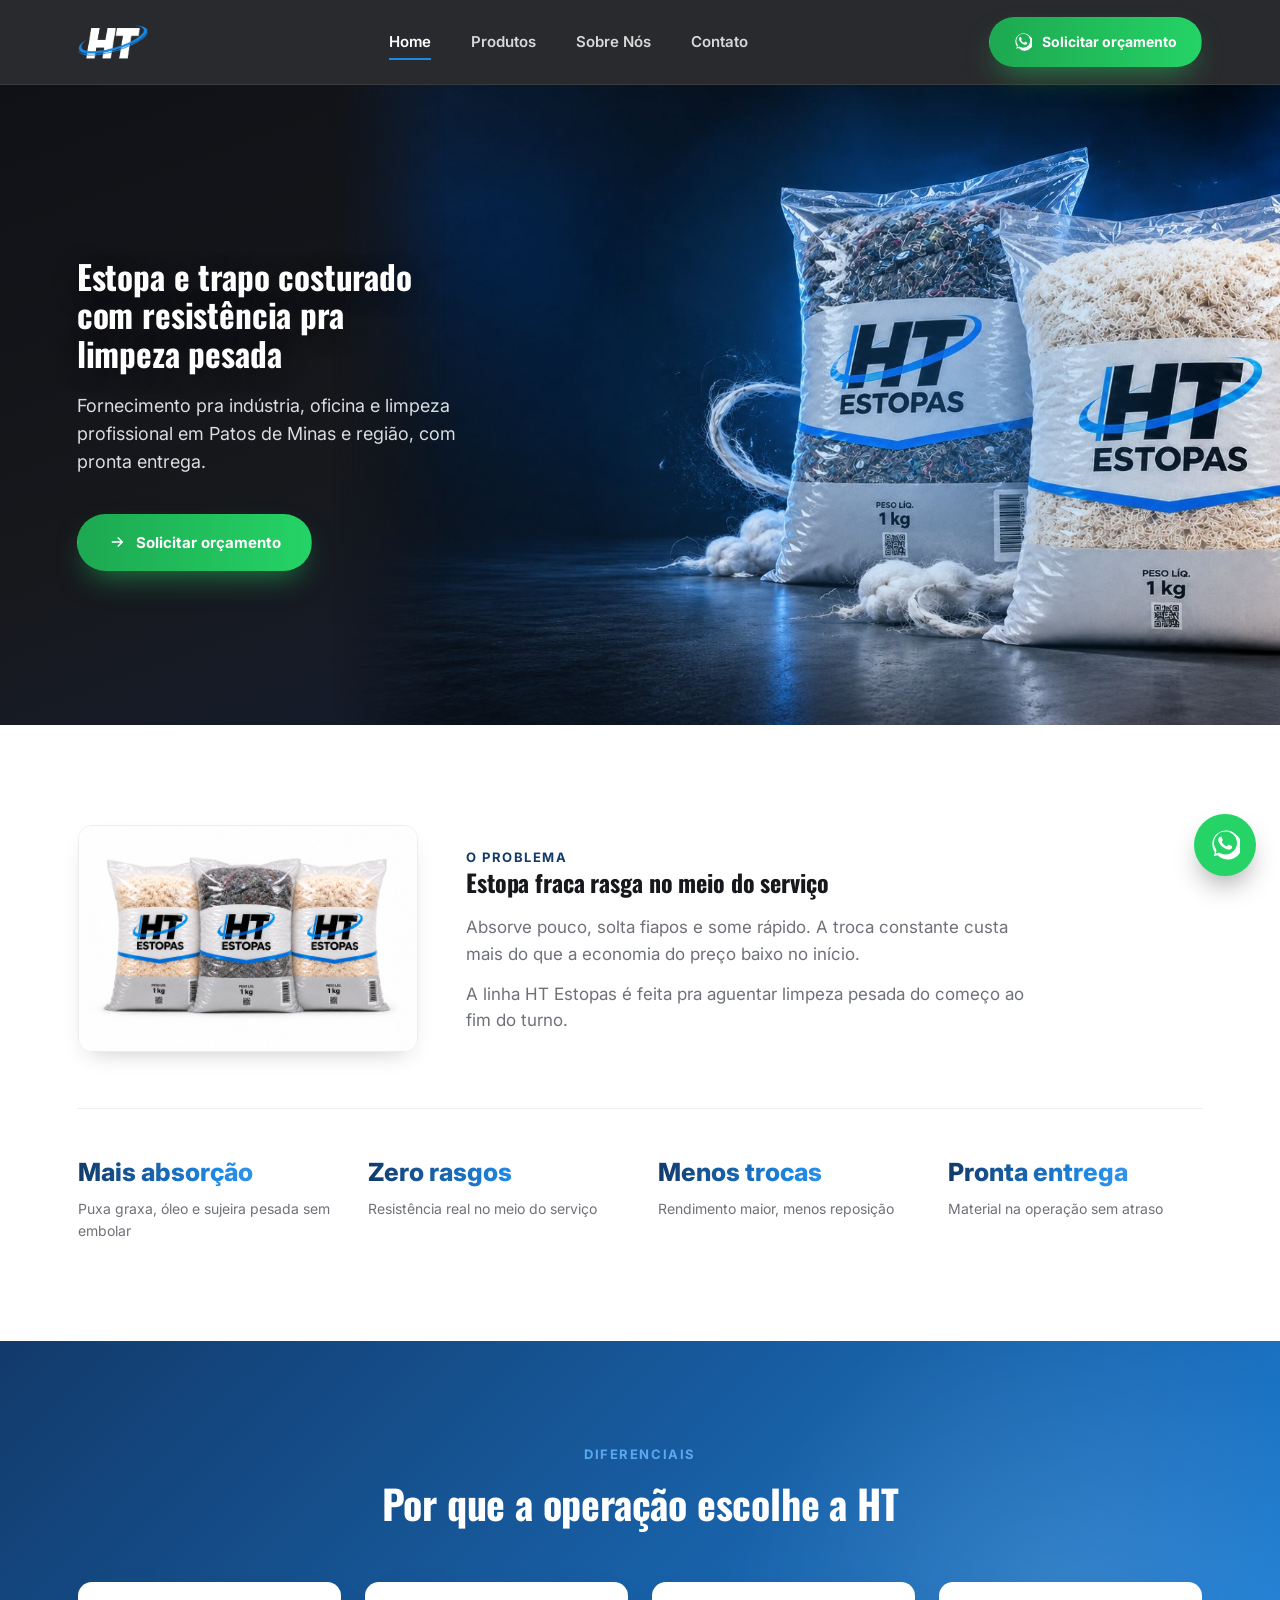
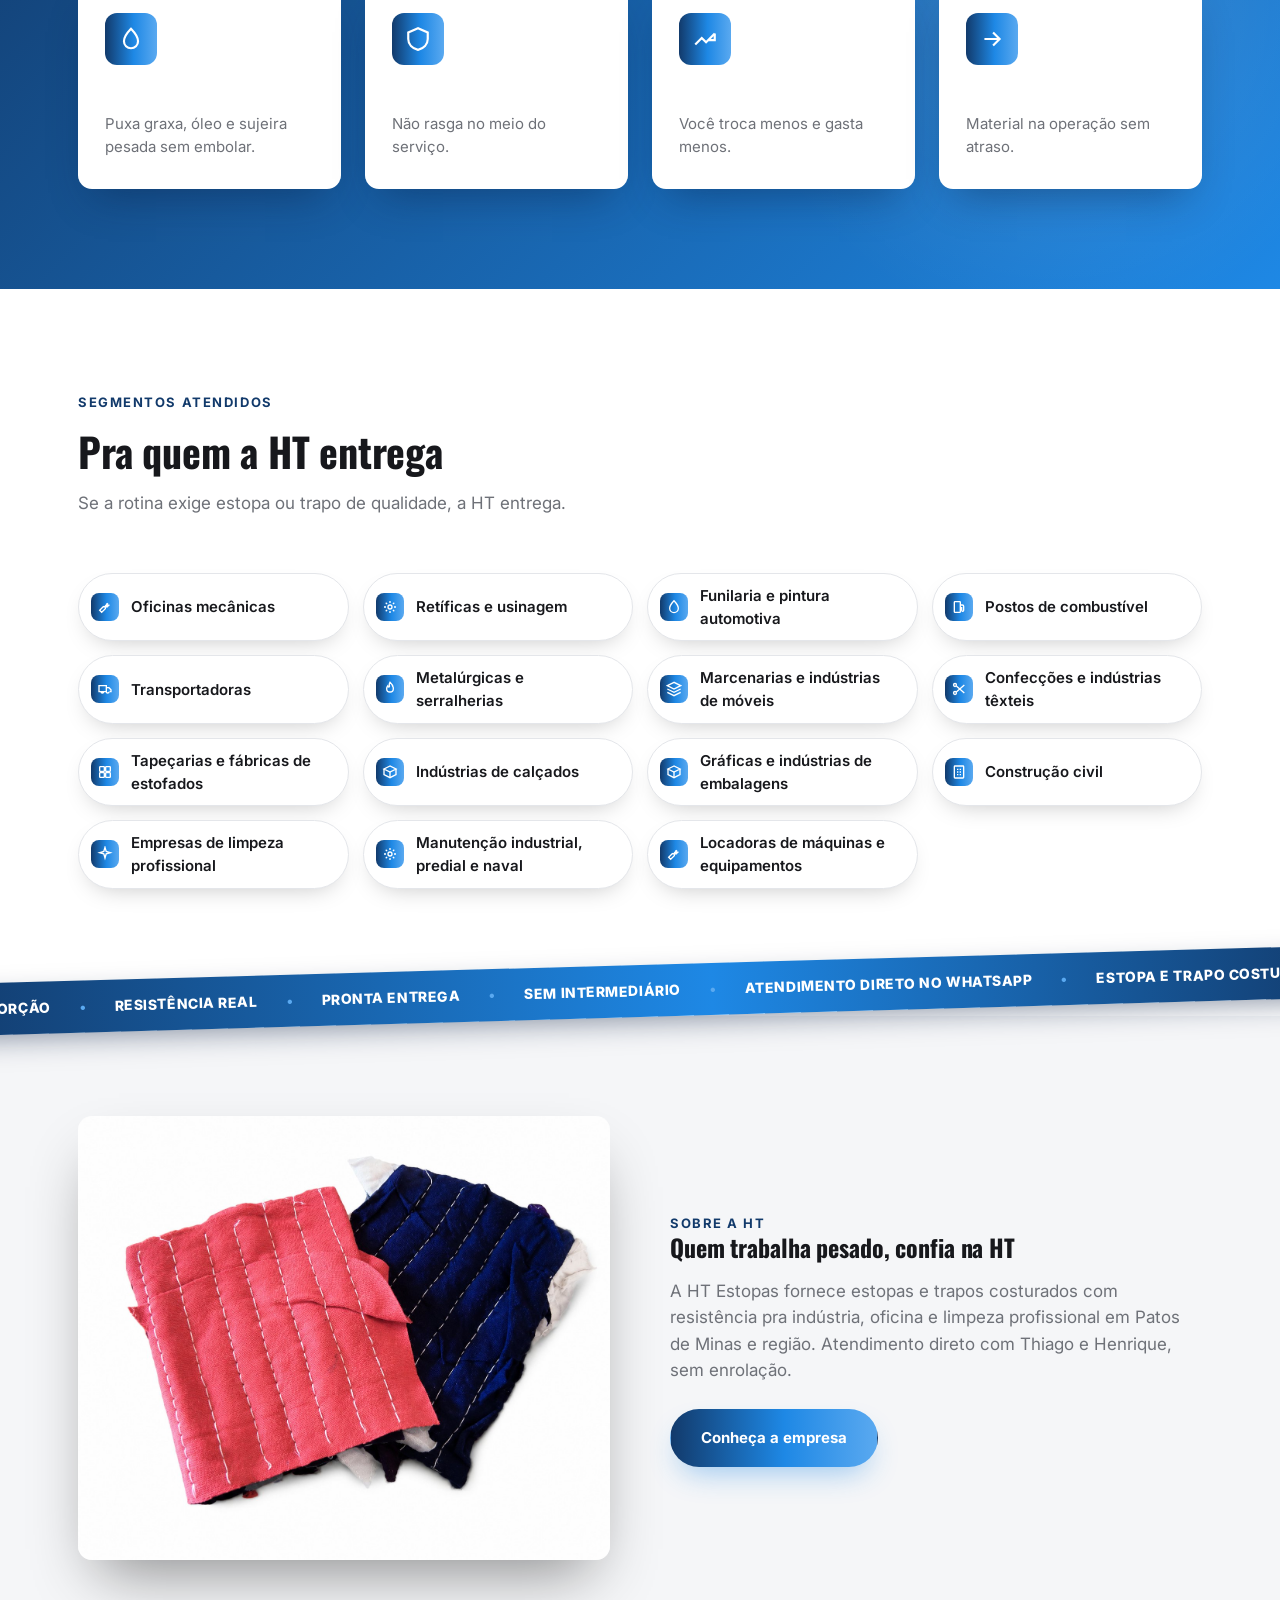
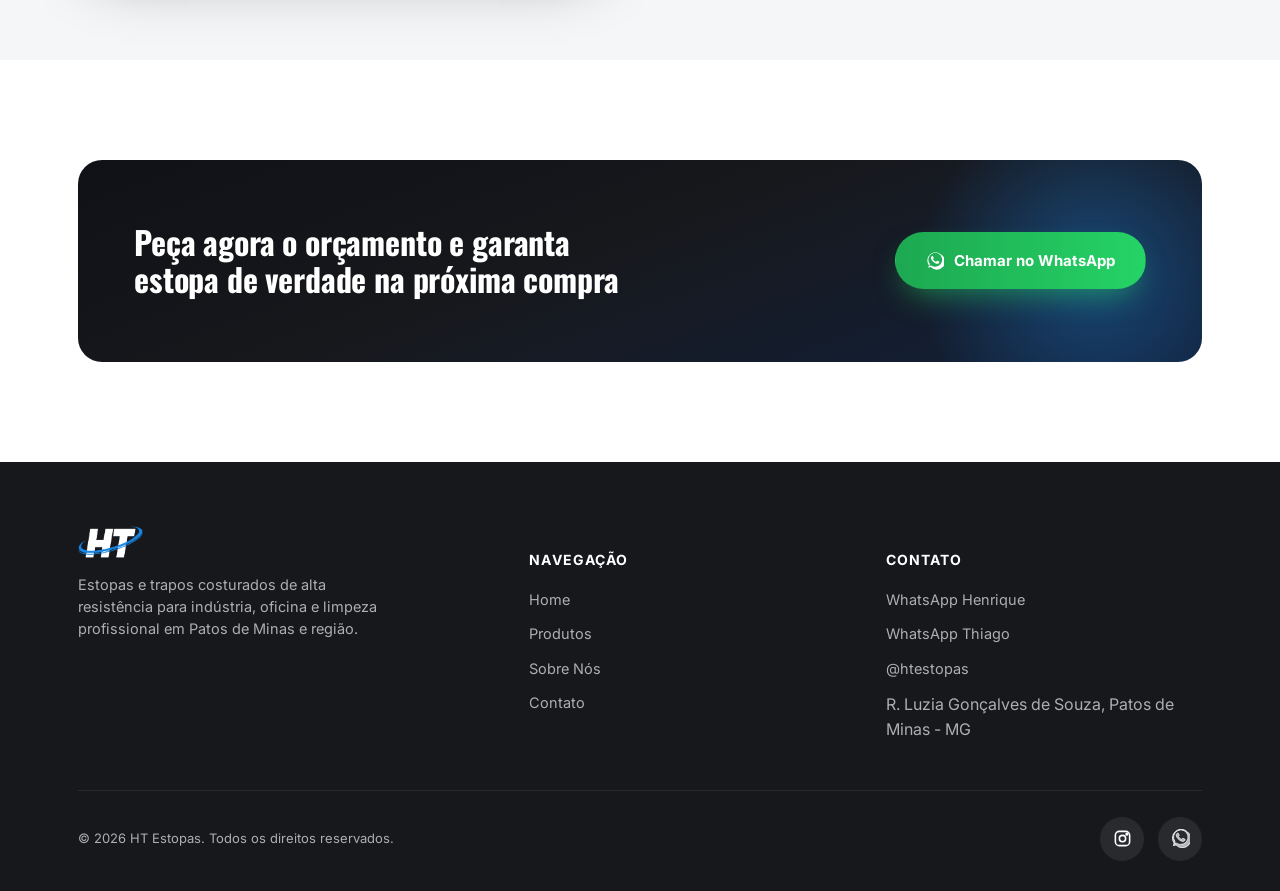
==== commit ad01bd2f: "Revert "Aplica pacote de melhorias UX/acessibilidade/performance (ui-ux-pro-max)" This reverts commi" ====
--- a/index.html
+++ b/index.html
@@ -8,15 +8,14 @@
 <link rel="icon" type="image/svg+xml" href="assets/img/logo.svg">
 <link rel="preconnect" href="https://fonts.googleapis.com">
 <link rel="preconnect" href="https://fonts.gstatic.com" crossorigin>
-<link href="https://fonts.googleapis.com/css2?family=Inter:wght@400;600;700;800&family=Oswald:wght@700&display=swap" rel="stylesheet">
+<link href="https://fonts.googleapis.com/css2?family=Inter:wght@400;500;600;700;800;900&family=Oswald:wght@500;600;700&display=swap" rel="stylesheet">
 <link rel="stylesheet" href="assets/css/style.css">
 </head>
 <body>
-<a href="#conteudo" class="skip-link">Pular para o conteúdo</a>
 
 <header class="site-header">
   <div class="container inner">
-    <a href="index.html" class="brand" aria-label="HT Estopas – página inicial"><img src="assets/img/logo-light.svg" alt="HT Estopas" width="500" height="244" decoding="async"></a>
+    <a href="index.html" class="brand"><img src="assets/img/logo-light.svg" alt="HT Estopas"></a>
     <nav class="nav-desktop">
       <a href="index.html" class="active">Home</a>
       <a href="produtos.html">Produtos</a>
@@ -42,9 +41,8 @@
   </nav>
 </header>
 
-<main id="conteudo" tabindex="-1">
 <section class="hero">
-  <img class="hero-bg" src="assets/img/hero-produto.jpg" alt="Pacotes de Estopa HT Estopas, colorida e branca, 1kg" width="1774" height="887" fetchpriority="high" decoding="async">
+  <img class="hero-bg" src="assets/img/hero-produto.jpg" alt="Pacotes de Estopa HT Estopas, colorida e branca, 1kg" fetchpriority="high">
   <div class="container inner">
     <h1>Estopa e trapo costurado<br>com resistência pra<br>limpeza pesada</h1>
     <p class="lead">Fornecimento pra indústria, oficina e limpeza profissional em Patos de Minas e região, com pronta entrega.</p>
@@ -60,7 +58,7 @@
 <section class="reveal">
   <div class="container">
     <div class="problem-top">
-      <img class="problem-image-small" src="assets/img/estopas-trio.jpg" alt="Linha de estopas HT Estopas, colorida e branca, pacotes de 1kg" width="1536" height="1024" loading="lazy" decoding="async">
+      <img class="problem-image-small" src="assets/img/estopas-trio.jpg" alt="Linha de estopas HT Estopas, colorida e branca, pacotes de 1kg" loading="lazy">
       <div class="problem-copy">
         <span class="eyebrow">O problema</span>
         <h2>Estopa fraca rasga no meio do serviço</h2>
@@ -115,51 +113,6 @@
         <div class="feature-icon"><svg viewBox="0 0 24 24" fill="none" stroke="currentColor" stroke-width="2"><path d="M5 12h14M13 6l6 6-6 6"/></svg></div>
         <h3>Pronta entrega</h3>
         <p>Material na operação sem atraso.</p>
-      </div>
-    </div>
-  </div>
-</section>
-
-<section class="reveal">
-  <div class="container">
-    <div class="section-head center">
-      <span class="eyebrow">Produtos</span>
-      <h2>Linha completa pra sua operação</h2>
-      <p>Estopa, trapo costurado e embalagens sob medida pra cada demanda.</p>
-    </div>
-    <div class="grid-3">
-      <div class="mini-product-card">
-        <img src="assets/img/produtos/estopa-branca-1kg.jpg" alt="Estopa HT branca, pacote de 1kg" width="1122" height="1402" loading="lazy" decoding="async">
-        <div class="mini-product-body">
-          <h3>Estopa HT</h3>
-          <p>Alta absorção pra graxa, óleo e sujeira pesada, sem embolar.</p>
-          <a class="btn btn-primary" href="https://wa.me/5534992157741?text=Ol%C3%A1!%20Quero%20um%20or%C3%A7amento%20de%20Estopa%20HT." target="_blank" rel="noopener">
-            <svg viewBox="0 0 24 24" fill="currentColor"><path d="M20.5 3.5A11 11 0 0 0 3.9 17.8L3 21l3.3-.9A11 11 0 1 0 20.5 3.5Zm-8.4 16a9.1 9.1 0 0 1-4.6-1.3l-.3-.2-2.7.7.7-2.6-.2-.3a9.2 9.2 0 1 1 7.1 3.7Zm5-6.9c-.3-.1-1.6-.8-1.8-.9s-.4-.1-.6.1-.7.9-.9 1-.3.2-.6.1a7.4 7.4 0 0 1-2.2-1.3 8.1 8.1 0 0 1-1.5-1.9c-.2-.3 0-.5.1-.6l.4-.5.2-.4a.5.5 0 0 0 0-.5c-.1-.1-.6-1.5-.8-2s-.4-.4-.6-.4h-.5a1 1 0 0 0-.7.3 3 3 0 0 0-1 2.3c0 1.3 1 2.6 1.1 2.8s2 3 4.7 4.2a15 15 0 0 0 1.6.6 3.8 3.8 0 0 0 1.7.1c.5-.1 1.6-.6 1.8-1.3s.2-1.2.2-1.3-.2-.2-.5-.3Z"/></svg>
-            Pedir orçamento
-          </a>
-        </div>
-      </div>
-      <div class="mini-product-card">
-        <img src="assets/img/produtos/trapo-costurado-2.jpg" alt="Trapo costurado HT" width="1254" height="1254" loading="lazy" decoding="async">
-        <div class="mini-product-body">
-          <h3>Trapo Costurado HT</h3>
-          <p>Mais resistência e rendimento, com menos troca no meio do serviço.</p>
-          <a class="btn btn-primary" href="https://wa.me/5534992157741?text=Ol%C3%A1!%20Quero%20um%20or%C3%A7amento%20de%20Trapo%20Costurado%20HT." target="_blank" rel="noopener">
-            <svg viewBox="0 0 24 24" fill="currentColor"><path d="M20.5 3.5A11 11 0 0 0 3.9 17.8L3 21l3.3-.9A11 11 0 1 0 20.5 3.5Zm-8.4 16a9.1 9.1 0 0 1-4.6-1.3l-.3-.2-2.7.7.7-2.6-.2-.3a9.2 9.2 0 1 1 7.1 3.7Zm5-6.9c-.3-.1-1.6-.8-1.8-.9s-.4-.1-.6.1-.7.9-.9 1-.3.2-.6.1a7.4 7.4 0 0 1-2.2-1.3 8.1 8.1 0 0 1-1.5-1.9c-.2-.3 0-.5.1-.6l.4-.5.2-.4a.5.5 0 0 0 0-.5c-.1-.1-.6-1.5-.8-2s-.4-.4-.6-.4h-.5a1 1 0 0 0-.7.3 3 3 0 0 0-1 2.3c0 1.3 1 2.6 1.1 2.8s2 3 4.7 4.2a15 15 0 0 0 1.6.6 3.8 3.8 0 0 0 1.7.1c.5-.1 1.6-.6 1.8-1.3s.2-1.2.2-1.3-.2-.2-.5-.3Z"/></svg>
-            Pedir orçamento
-          </a>
-        </div>
-      </div>
-      <div class="mini-product-card">
-        <img src="assets/img/produtos/estopa-colorida-1kg.jpg" alt="Estopa HT colorida, pacote de 1kg" width="1122" height="1402" loading="lazy" decoding="async">
-        <div class="mini-product-body">
-          <h3>Embalagem 1kg</h3>
-          <p>Tamanho ideal pra reposição rápida, sem parar a operação.</p>
-          <a class="btn btn-primary" href="https://wa.me/5534992157741?text=Ol%C3%A1!%20Quero%20um%20or%C3%A7amento%20de%20estopa%201kg." target="_blank" rel="noopener">
-            <svg viewBox="0 0 24 24" fill="currentColor"><path d="M20.5 3.5A11 11 0 0 0 3.9 17.8L3 21l3.3-.9A11 11 0 1 0 20.5 3.5Zm-8.4 16a9.1 9.1 0 0 1-4.6-1.3l-.3-.2-2.7.7.7-2.6-.2-.3a9.2 9.2 0 1 1 7.1 3.7Zm5-6.9c-.3-.1-1.6-.8-1.8-.9s-.4-.1-.6.1-.7.9-.9 1-.3.2-.6.1a7.4 7.4 0 0 1-2.2-1.3 8.1 8.1 0 0 1-1.5-1.9c-.2-.3 0-.5.1-.6l.4-.5.2-.4a.5.5 0 0 0 0-.5c-.1-.1-.6-1.5-.8-2s-.4-.4-.6-.4h-.5a1 1 0 0 0-.7.3 3 3 0 0 0-1 2.3c0 1.3 1 2.6 1.1 2.8s2 3 4.7 4.2a15 15 0 0 0 1.6.6 3.8 3.8 0 0 0 1.7.1c.5-.1 1.6-.6 1.8-1.3s.2-1.2.2-1.3-.2-.2-.5-.3Z"/></svg>
-            Pedir orçamento
-          </a>
-        </div>
       </div>
     </div>
   </div>
@@ -194,76 +147,45 @@
 
 <div class="marquee-wrap">
   <div class="marquee-track">
-    <span class="marquee-group">
-      <span class="marquee-item">ALTA ABSORÇÃO</span>
-      <span class="marquee-sep">•</span>
-      <span class="marquee-item">RESISTÊNCIA REAL</span>
-      <span class="marquee-sep">•</span>
-      <span class="marquee-item">PRONTA ENTREGA</span>
-      <span class="marquee-sep">•</span>
-      <span class="marquee-item">SEM INTERMEDIÁRIO</span>
-      <span class="marquee-sep">•</span>
-      <span class="marquee-item">ATENDIMENTO DIRETO NO WHATSAPP</span>
-      <span class="marquee-sep">•</span>
-      <span class="marquee-item">ESTOPA E TRAPO COSTURADO</span>
-      <span class="marquee-sep">•</span>
-      <span class="marquee-item">PATOS DE MINAS E REGIÃO</span>
-      <span class="marquee-sep">•</span>
-    </span>
-    <span class="marquee-group" aria-hidden="true">
-      <span class="marquee-item">ALTA ABSORÇÃO</span>
-      <span class="marquee-sep">•</span>
-      <span class="marquee-item">RESISTÊNCIA REAL</span>
-      <span class="marquee-sep">•</span>
-      <span class="marquee-item">PRONTA ENTREGA</span>
-      <span class="marquee-sep">•</span>
-      <span class="marquee-item">SEM INTERMEDIÁRIO</span>
-      <span class="marquee-sep">•</span>
-      <span class="marquee-item">ATENDIMENTO DIRETO NO WHATSAPP</span>
-      <span class="marquee-sep">•</span>
-      <span class="marquee-item">ESTOPA E TRAPO COSTURADO</span>
-      <span class="marquee-sep">•</span>
-      <span class="marquee-item">PATOS DE MINAS E REGIÃO</span>
-      <span class="marquee-sep">•</span>
-    </span>
+    <span class="marquee-item">ALTA ABSORÇÃO</span>
+    <span class="marquee-sep">•</span>
+    <span class="marquee-item">RESISTÊNCIA REAL</span>
+    <span class="marquee-sep">•</span>
+    <span class="marquee-item">PRONTA ENTREGA</span>
+    <span class="marquee-sep">•</span>
+    <span class="marquee-item">SEM INTERMEDIÁRIO</span>
+    <span class="marquee-sep">•</span>
+    <span class="marquee-item">ATENDIMENTO DIRETO NO WHATSAPP</span>
+    <span class="marquee-sep">•</span>
+    <span class="marquee-item">ESTOPA E TRAPO COSTURADO</span>
+    <span class="marquee-sep">•</span>
+    <span class="marquee-item">PATOS DE MINAS E REGIÃO</span>
+    <span class="marquee-sep">•</span>
+    <span class="marquee-item">ALTA ABSORÇÃO</span>
+    <span class="marquee-sep">•</span>
+    <span class="marquee-item">RESISTÊNCIA REAL</span>
+    <span class="marquee-sep">•</span>
+    <span class="marquee-item">PRONTA ENTREGA</span>
+    <span class="marquee-sep">•</span>
+    <span class="marquee-item">SEM INTERMEDIÁRIO</span>
+    <span class="marquee-sep">•</span>
+    <span class="marquee-item">ATENDIMENTO DIRETO NO WHATSAPP</span>
+    <span class="marquee-sep">•</span>
+    <span class="marquee-item">ESTOPA E TRAPO COSTURADO</span>
+    <span class="marquee-sep">•</span>
+    <span class="marquee-item">PATOS DE MINAS E REGIÃO</span>
+    <span class="marquee-sep">•</span>
   </div>
 </div>
 
 <section class="section-alt reveal">
   <div class="container about-teaser">
-    <img src="assets/img/produtos/trapo-costurado-1.jpg" alt="Trapo costurado HT" width="1373" height="1145" loading="lazy" decoding="async">
+    <img src="assets/img/produtos/trapo-costurado-1.jpg" alt="Trapo costurado HT" loading="lazy">
     <div>
       <span class="eyebrow">Sobre a HT</span>
       <h2>Quem trabalha pesado, confia na HT</h2>
       <p style="margin-top:16px;color:var(--chumbo);font-size:17px;">A HT Estopas fornece estopas e trapos costurados com resistência pra indústria, oficina e limpeza profissional em Patos de Minas e região. Atendimento direto com Thiago e Henrique, sem enrolação.</p>
       <a class="btn btn-brand" style="margin-top:26px;" href="sobre.html">Conheça a empresa</a>
-    </div>
-  </div>
-</section>
-
-<section class="reveal">
-  <div class="container">
-    <div class="section-head center">
-      <span class="placeholder-badge">Exemplo — substituir depois</span>
-      <h2>Quem já compra da HT</h2>
-      <p>Espaço reservado pra depoimentos e logos de clientes reais. Troque os 3 cards abaixo assim que tiver o material.</p>
-    </div>
-    <div class="grid-3">
-      <div class="placeholder-card">
-        <div class="placeholder-logo"><svg viewBox="0 0 24 24" fill="none" stroke="currentColor" stroke-width="2"><rect x="3" y="7" width="18" height="13" rx="2"/><path d="M8 7V5a2 2 0 0 1 2-2h4a2 2 0 0 1 2 2v2"/></svg></div>
-        <strong>[PLACEHOLDER] Nome do Cliente / Empresa</strong>
-        <p>"[PLACEHOLDER] Depoimento de exemplo — troque por um relato real de um cliente da HT Estopas."</p>
-      </div>
-      <div class="placeholder-card">
-        <div class="placeholder-logo"><svg viewBox="0 0 24 24" fill="none" stroke="currentColor" stroke-width="2"><rect x="3" y="7" width="18" height="13" rx="2"/><path d="M8 7V5a2 2 0 0 1 2-2h4a2 2 0 0 1 2 2v2"/></svg></div>
-        <strong>[PLACEHOLDER] Nome do Cliente / Empresa</strong>
-        <p>"[PLACEHOLDER] Depoimento de exemplo — troque por um relato real de um cliente da HT Estopas."</p>
-      </div>
-      <div class="placeholder-card">
-        <div class="placeholder-logo"><svg viewBox="0 0 24 24" fill="none" stroke="currentColor" stroke-width="2"><rect x="3" y="7" width="18" height="13" rx="2"/><path d="M8 7V5a2 2 0 0 1 2-2h4a2 2 0 0 1 2 2v2"/></svg></div>
-        <strong>[PLACEHOLDER] Nome do Cliente / Empresa</strong>
-        <p>"[PLACEHOLDER] Depoimento de exemplo — troque por um relato real de um cliente da HT Estopas."</p>
-      </div>
     </div>
   </div>
 </section>
@@ -279,13 +201,12 @@
     </div>
   </div>
 </section>
-</main>
 
 <footer class="site-footer">
   <div class="container">
     <div class="footer-top">
       <div class="footer-brand">
-        <img src="assets/img/logo-light.svg" alt="HT Estopas" width="500" height="244" loading="lazy" decoding="async">
+        <img src="assets/img/logo-light.svg" alt="HT Estopas">
         <p>Estopas e trapos costurados de alta resistência para indústria, oficina e limpeza profissional em Patos de Minas e região.</p>
       </div>
       <div class="footer-col">
@@ -300,7 +221,7 @@
         <a href="https://wa.me/5534992157741" target="_blank" rel="noopener">WhatsApp Henrique</a>
         <a href="https://wa.me/5534999308683" target="_blank" rel="noopener">WhatsApp Thiago</a>
         <a href="https://instagram.com/htestopas" target="_blank" rel="noopener">@htestopas</a>
-        <a href="https://www.google.com/maps/search/?api=1&query=R.+Luzia+Gon%C3%A7alves+de+Souza%2C+Patos+de+Minas+-+MG" target="_blank" rel="noopener">R. Luzia Gonçalves de Souza, Patos de Minas - MG</a>
+        <span>R. Luzia Gonçalves de Souza, Patos de Minas - MG</span>
       </div>
     </div>
     <div class="footer-bottom">
--- a/assets/css/style.css
+++ b/assets/css/style.css
@@ -30,7 +30,7 @@
 .attr-row > *, .product-line > *, .product-gallery, .product-gallery > * {
   min-width: 0;
 }
-html { scroll-behavior: smooth; overflow-x: clip; }
+html { scroll-behavior: smooth; }
 body {
   margin: 0;
   font-family: var(--font);
@@ -38,33 +38,13 @@
   background: var(--branco);
   -webkit-font-smoothing: antialiased;
   line-height: 1.55;
-  overflow-x: clip;
+  overflow-x: hidden;
 }
 img { max-width: 100%; display: block; }
 a { color: inherit; text-decoration: none; }
 ul { list-style: none; margin: 0; padding: 0; }
 h1, h2, h3, h4 { margin: 0; line-height: 1.15; letter-spacing: -0.02em; }
 h1, h2 { font-family: var(--font-heading); letter-spacing: -0.005em; }
-
-.skip-link {
-  position: absolute;
-  top: 0;
-  left: 0;
-  transform: translateY(-120%);
-  z-index: 1000;
-  background: var(--azul-ht);
-  color: #fff;
-  font-weight: 700;
-  font-size: 15px;
-  padding: 14px 22px;
-  border-radius: 0 0 10px 0;
-  transition: transform .2s ease;
-}
-.skip-link:focus {
-  transform: translateY(0);
-  outline: 3px solid #fff;
-  outline-offset: -3px;
-}
 p { margin: 0; }
 
 .container {
@@ -147,10 +127,7 @@
   font-weight: 600;
   font-size: 15px;
   position: relative;
-  padding: 11px 0;
-  display: inline-flex;
-  align-items: center;
-  min-height: 44px;
+  padding: 6px 0;
 }
 .nav-desktop a::after {
   content: "";
@@ -374,62 +351,6 @@
 .feature-card h3 { font-size: 18px; margin-bottom: 8px; }
 .feature-card p { font-size: 15px; color: var(--chumbo); }
 
-/* Mini cards de produtos (home) */
-.mini-product-card {
-  background: var(--branco);
-  border: 1px solid #ECEDEF;
-  border-radius: var(--radius);
-  overflow: hidden;
-  box-shadow: var(--shadow-sm);
-  transition: transform .25s ease, box-shadow .25s ease;
-  display: flex;
-  flex-direction: column;
-}
-.mini-product-card:hover { transform: translateY(-6px); box-shadow: var(--shadow-lg); }
-.mini-product-card img {
-  width: 100%;
-  aspect-ratio: 4/3;
-  object-fit: cover;
-}
-.mini-product-card .mini-product-body { padding: 22px 22px 26px; display: flex; flex-direction: column; flex: 1; }
-.mini-product-card h3 { font-size: 19px; margin-bottom: 8px; }
-.mini-product-card p { font-size: 15px; color: var(--chumbo); margin-bottom: 20px; flex: 1; }
-
-/* Prova social placeholder (home) */
-.placeholder-badge {
-  display: inline-block;
-  font-size: 11px;
-  font-weight: 800;
-  letter-spacing: .06em;
-  text-transform: uppercase;
-  color: var(--azul-profundo);
-  background: #F0F4FA;
-  border: 1px dashed var(--azul-claro);
-  border-radius: 999px;
-  padding: 4px 12px;
-  margin-bottom: 14px;
-}
-.placeholder-card {
-  background: var(--branco);
-  border: 1px dashed #C8CDD6;
-  border-radius: var(--radius);
-  padding: 26px 24px;
-  display: flex;
-  flex-direction: column;
-  gap: 10px;
-}
-.placeholder-card .placeholder-logo {
-  width: 48px; height: 48px;
-  border-radius: 10px;
-  background: #F0F4FA;
-  display: flex; align-items: center; justify-content: center;
-  color: var(--azul-claro);
-  flex: none;
-}
-.placeholder-card .placeholder-logo svg { width: 24px; height: 24px; }
-.placeholder-card p { font-size: 14.5px; color: var(--chumbo); line-height: 1.6; }
-.placeholder-card strong { font-size: 14.5px; }
-
 .section-dark .feature-card {
   background: var(--grafite-2);
   border-color: rgba(255,255,255,.08);
@@ -540,9 +461,6 @@
   gap: 28px;
   animation: marquee-scroll 28s linear infinite;
 }
-.marquee-group { display: flex; align-items: center; gap: 28px; flex: none; }
-.marquee-wrap:hover .marquee-track,
-.marquee-track:focus-within { animation-play-state: paused; }
 .marquee-item {
   font-weight: 800;
   text-transform: uppercase;
@@ -751,8 +669,8 @@
 /* Floating WhatsApp */
 .wa-float {
   position: fixed;
-  right: max(24px, env(safe-area-inset-right, 0px));
-  bottom: calc(24px + env(safe-area-inset-bottom, 0px));
+  right: 24px;
+  bottom: 24px;
   z-index: 200;
   width: 62px; height: 62px;
   border-radius: 50%;
@@ -783,14 +701,7 @@
   color: #fff; font-size: 14px; text-transform: uppercase;
   letter-spacing: .08em; margin-bottom: 18px;
 }
-.footer-col a, .footer-col li {
-  display: flex;
-  align-items: center;
-  min-height: 44px;
-  padding: 11px 0;
-  margin-bottom: 8px;
-  font-size: 14.5px;
-}
+.footer-col a, .footer-col li { display:block; font-size: 14.5px; margin-bottom: 12px; }
 .footer-col a:hover { color: #fff; }
 .footer-bottom {
   display:flex; justify-content: space-between; align-items:center;
@@ -856,14 +767,6 @@
   section { padding: 70px 0; }
   .hero { padding: 90px 0 100px; min-height: 560px; }
   .hero-bg { width: 100%; opacity: .3; object-position: 78% center; -webkit-mask-image: linear-gradient(180deg, transparent 0%, #000 45%); mask-image: linear-gradient(180deg, transparent 0%, #000 45%); }
-  .hero::after {
-    content: "";
-    position: absolute;
-    inset: 0;
-    background: linear-gradient(180deg, rgba(16,17,22,.55) 0%, rgba(16,17,22,.72) 45%, rgba(16,17,22,.9) 100%);
-    z-index: 1;
-    pointer-events: none;
-  }
   .hero .inner { max-width: 100%; }
   .btn { padding: 14px 22px; font-size: 14px; }
   .product-gallery { grid-template-columns: repeat(2, 1fr); }
@@ -872,11 +775,4 @@
   .stat-num { font-size: 21px; }
   .stat-row { gap: 26px; margin-top: 40px; padding-top: 32px; }
   .problem-image-small { max-width: 380px; width: 100%; display: block; margin: 0 auto; }
-  .wa-float {
-    width: 52px; height: 52px;
-    right: max(16px, env(safe-area-inset-right, 0px));
-    bottom: calc(16px + env(safe-area-inset-bottom, 0px));
-  }
-  .wa-float svg { width: 26px; height: 26px; }
-  .site-footer { padding-bottom: calc(88px + env(safe-area-inset-bottom, 0px)); }
-}
+}
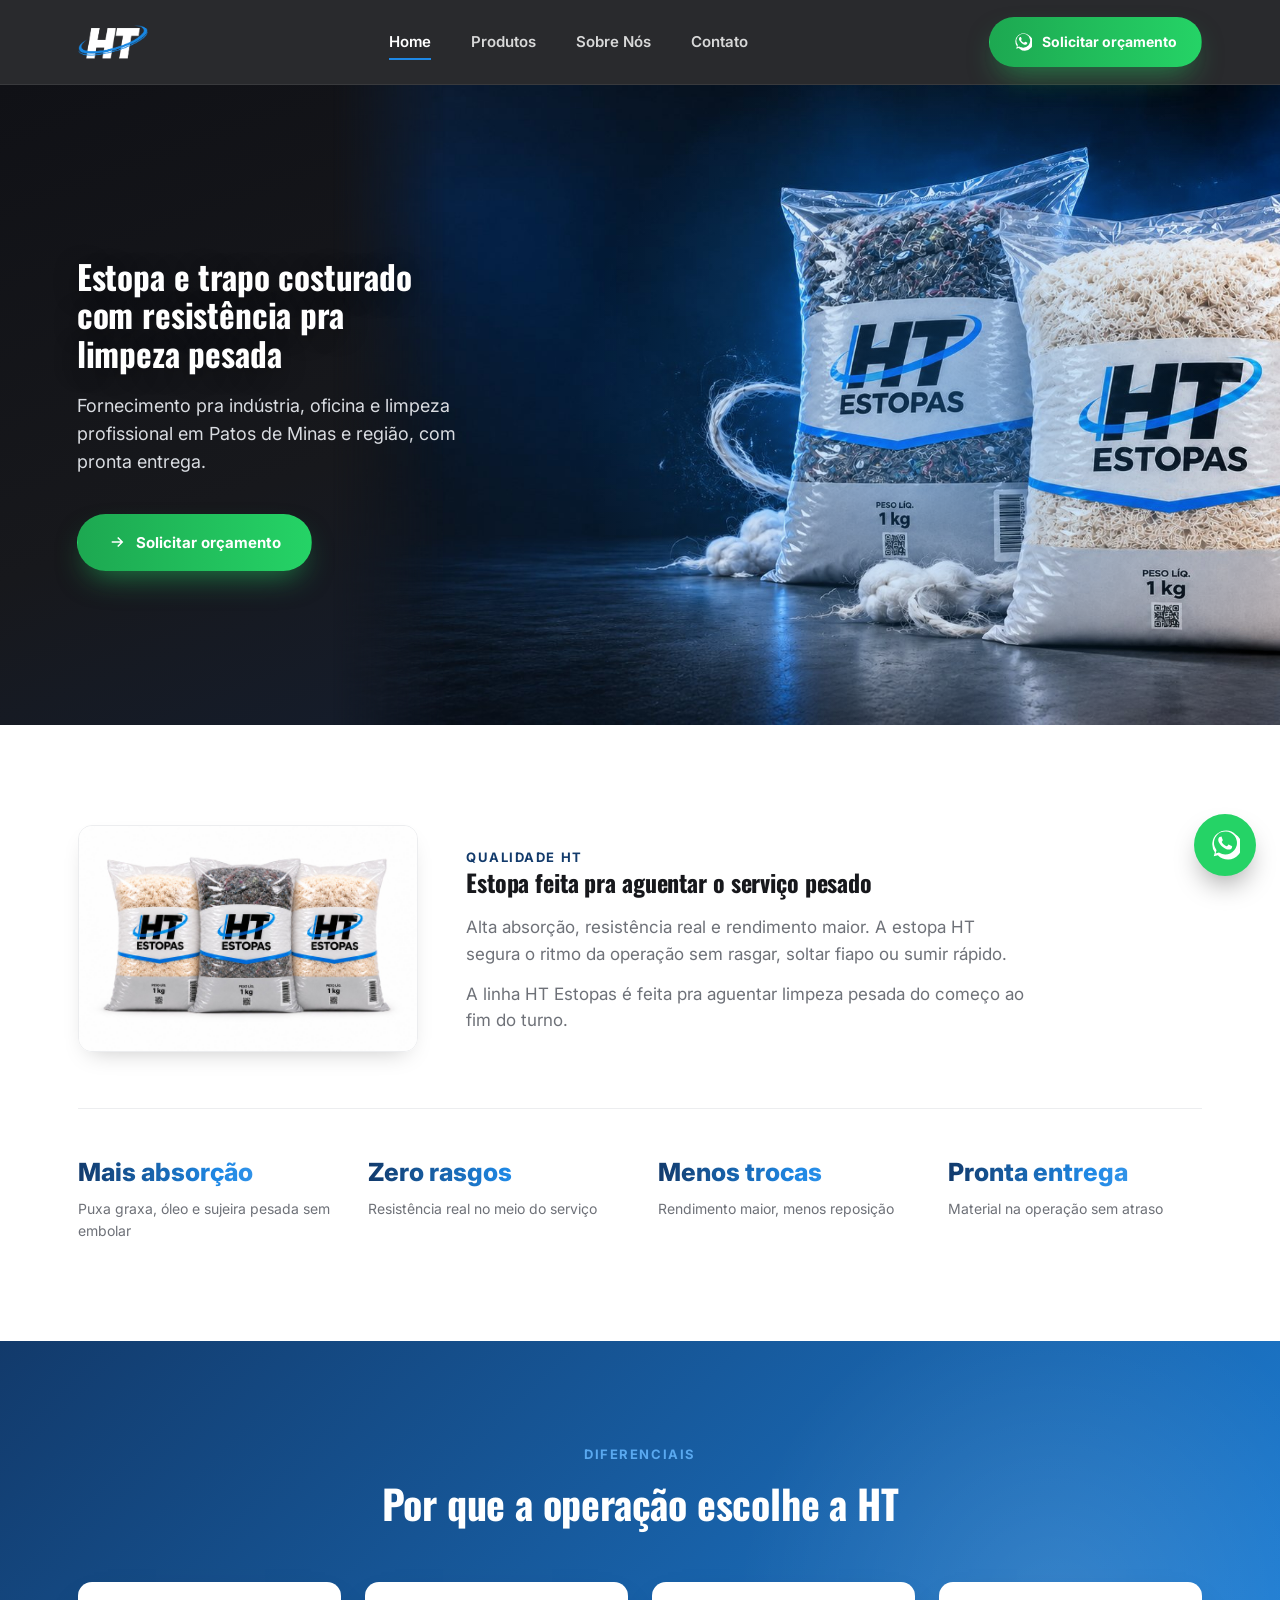
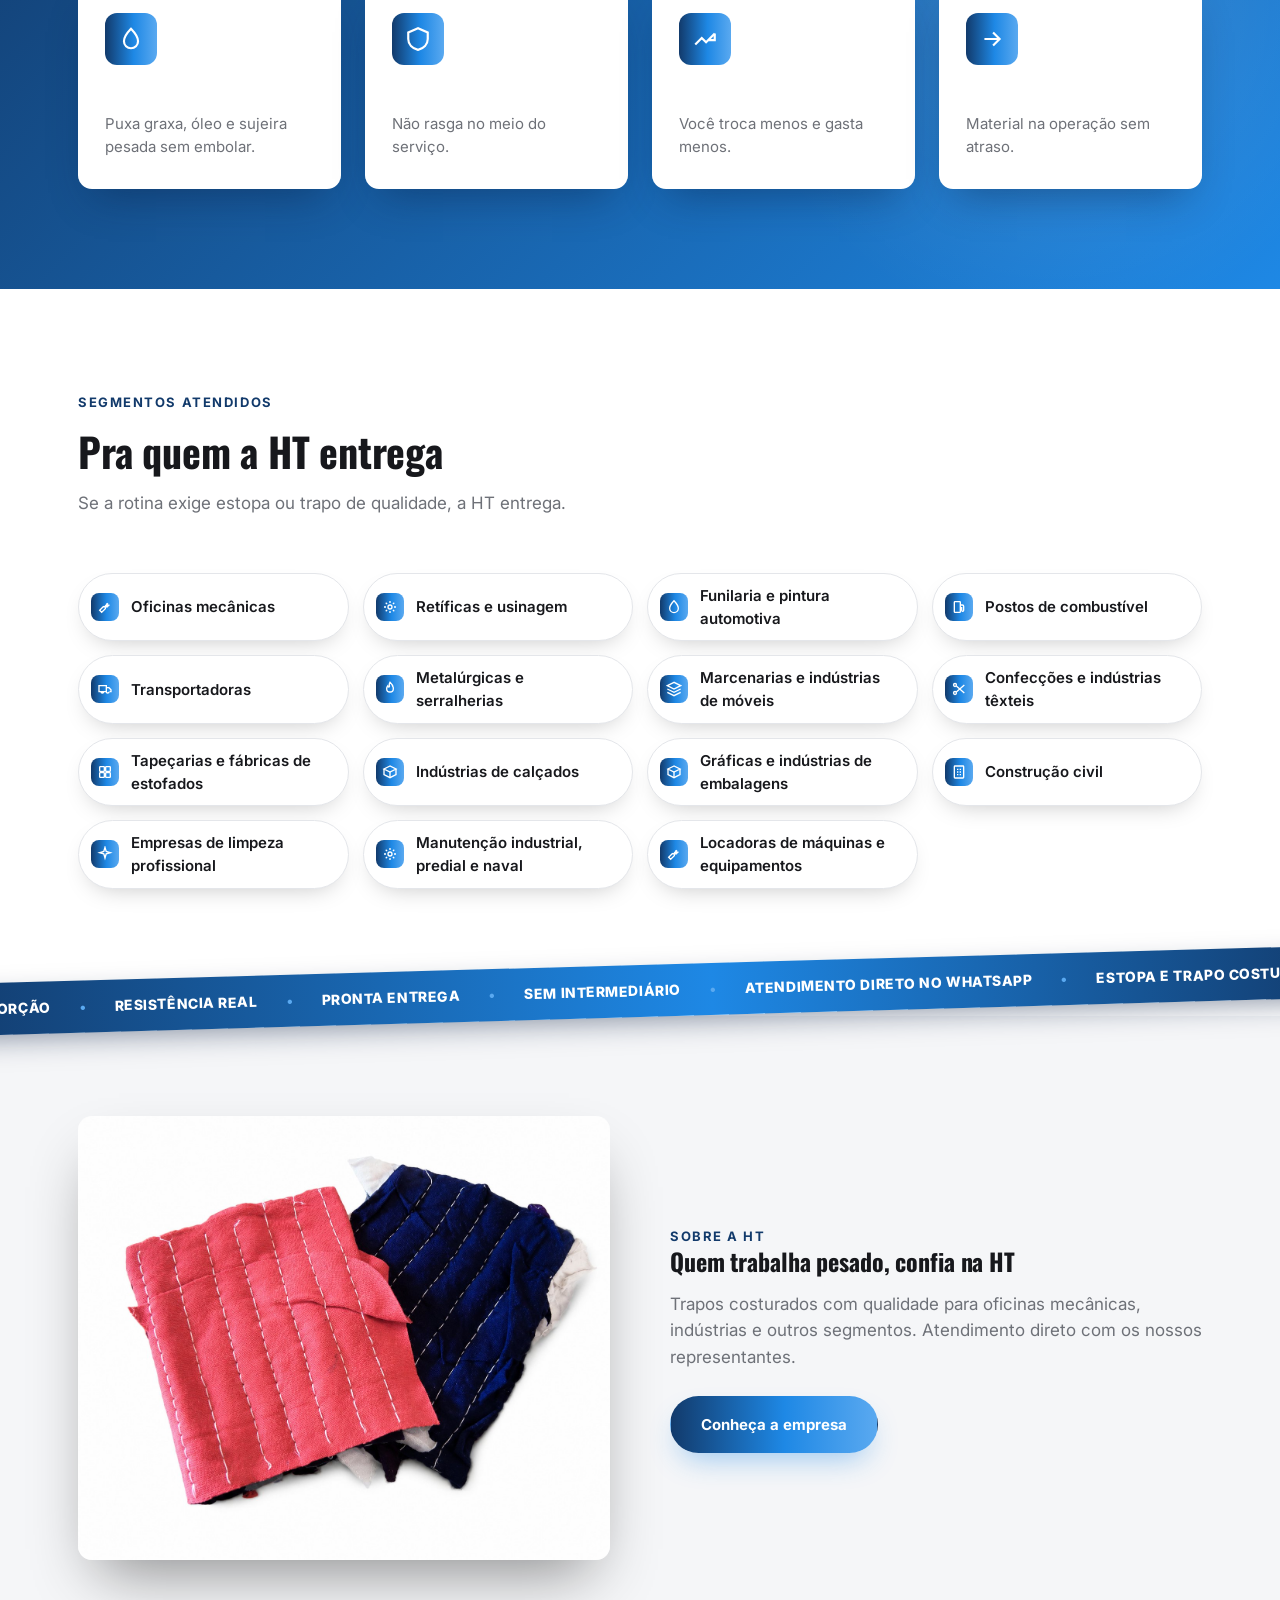
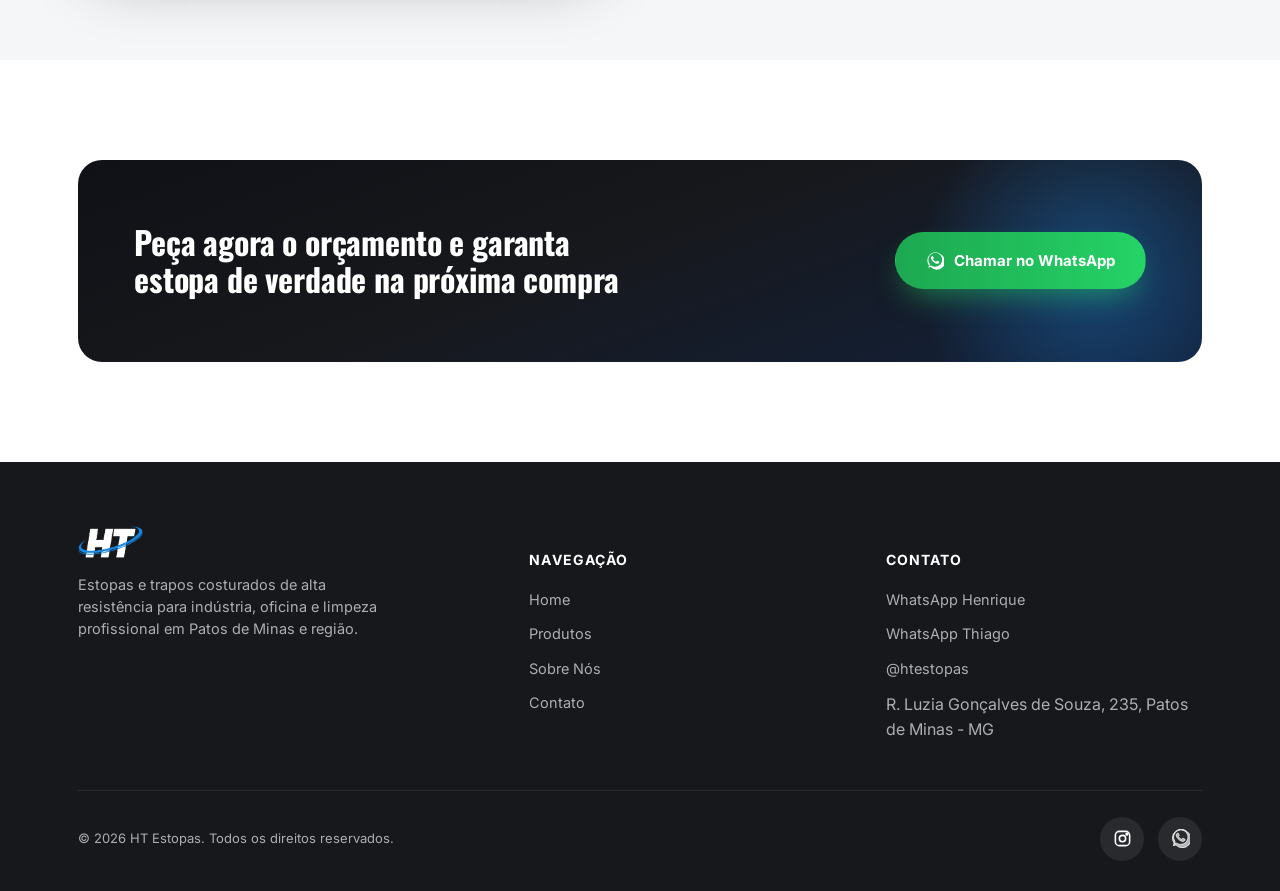
==== commit b6579161: "Atualiza copy da home e adiciona numero no endereco - Home: reescreve secao "O problema" para tom po" ====
--- a/index.html
+++ b/index.html
@@ -60,9 +60,9 @@
     <div class="problem-top">
       <img class="problem-image-small" src="assets/img/estopas-trio.jpg" alt="Linha de estopas HT Estopas, colorida e branca, pacotes de 1kg" loading="lazy">
       <div class="problem-copy">
-        <span class="eyebrow">O problema</span>
-        <h2>Estopa fraca rasga no meio do serviço</h2>
-        <p>Absorve pouco, solta fiapos e some rápido. A troca constante custa mais do que a economia do preço baixo no início.</p>
+        <span class="eyebrow">Qualidade HT</span>
+        <h2>Estopa feita pra aguentar o serviço pesado</h2>
+        <p>Alta absorção, resistência real e rendimento maior. A estopa HT segura o ritmo da operação sem rasgar, soltar fiapo ou sumir rápido.</p>
         <p>A linha HT Estopas é feita pra aguentar limpeza pesada do começo ao fim do turno.</p>
       </div>
     </div>
@@ -184,7 +184,7 @@
     <div>
       <span class="eyebrow">Sobre a HT</span>
       <h2>Quem trabalha pesado, confia na HT</h2>
-      <p style="margin-top:16px;color:var(--chumbo);font-size:17px;">A HT Estopas fornece estopas e trapos costurados com resistência pra indústria, oficina e limpeza profissional em Patos de Minas e região. Atendimento direto com Thiago e Henrique, sem enrolação.</p>
+      <p style="margin-top:16px;color:var(--chumbo);font-size:17px;">Trapos costurados com qualidade para oficinas mecânicas, indústrias e outros segmentos. Atendimento direto com os nossos representantes.</p>
       <a class="btn btn-brand" style="margin-top:26px;" href="sobre.html">Conheça a empresa</a>
     </div>
   </div>
@@ -221,7 +221,7 @@
         <a href="https://wa.me/5534992157741" target="_blank" rel="noopener">WhatsApp Henrique</a>
         <a href="https://wa.me/5534999308683" target="_blank" rel="noopener">WhatsApp Thiago</a>
         <a href="https://instagram.com/htestopas" target="_blank" rel="noopener">@htestopas</a>
-        <span>R. Luzia Gonçalves de Souza, Patos de Minas - MG</span>
+        <span>R. Luzia Gonçalves de Souza, 235, Patos de Minas - MG</span>
       </div>
     </div>
     <div class="footer-bottom">
